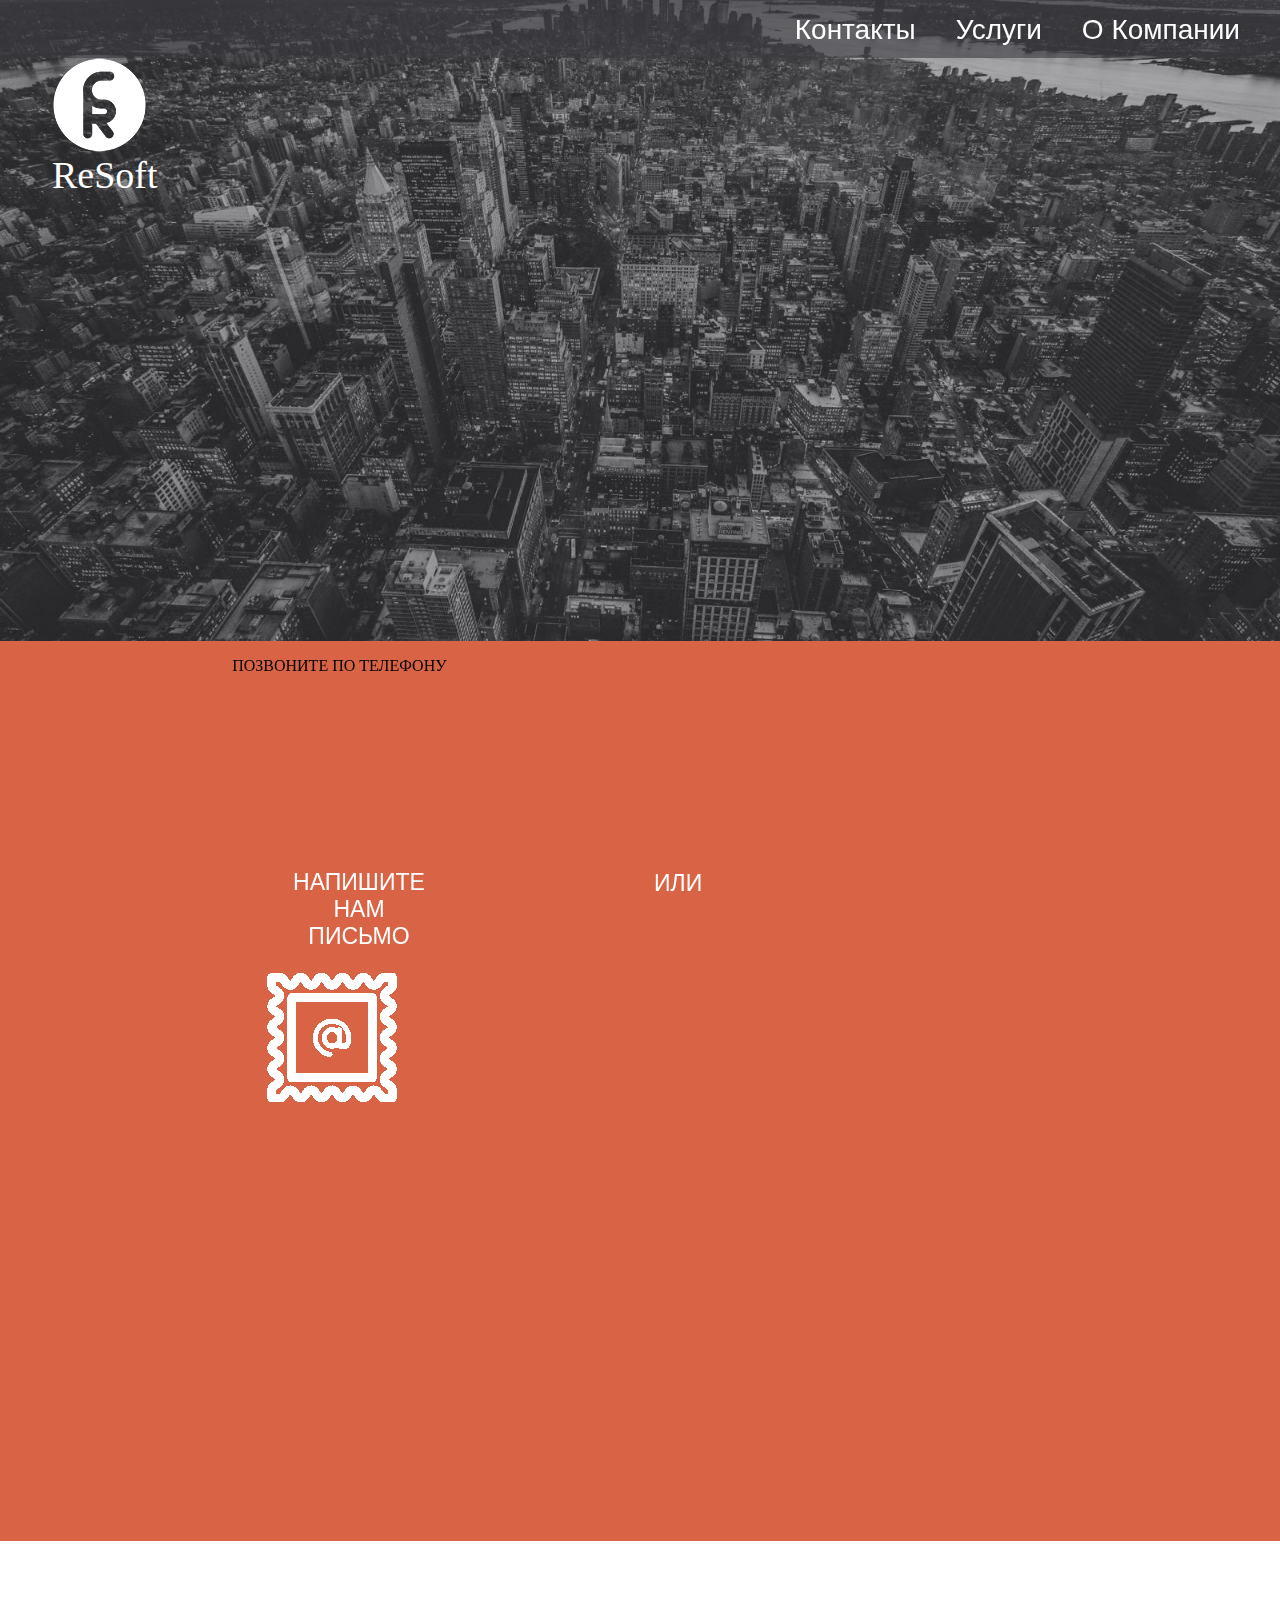
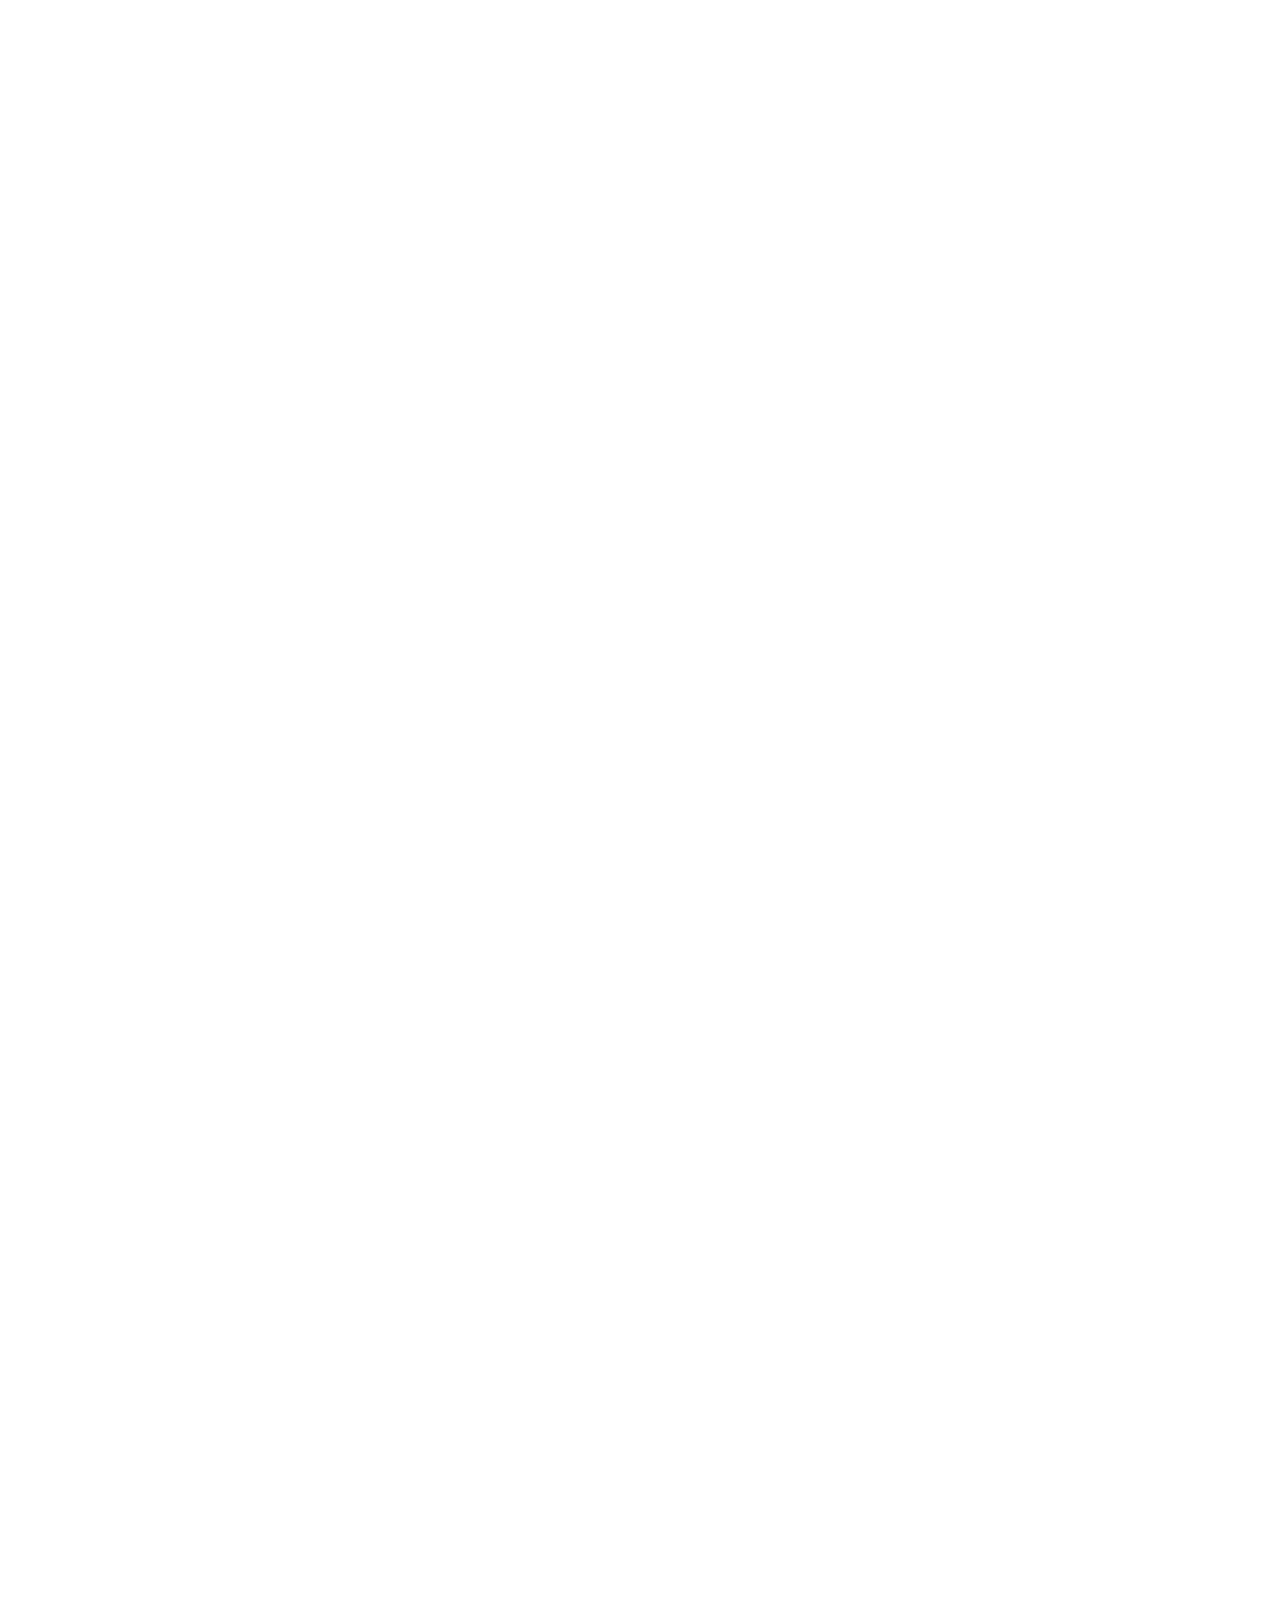
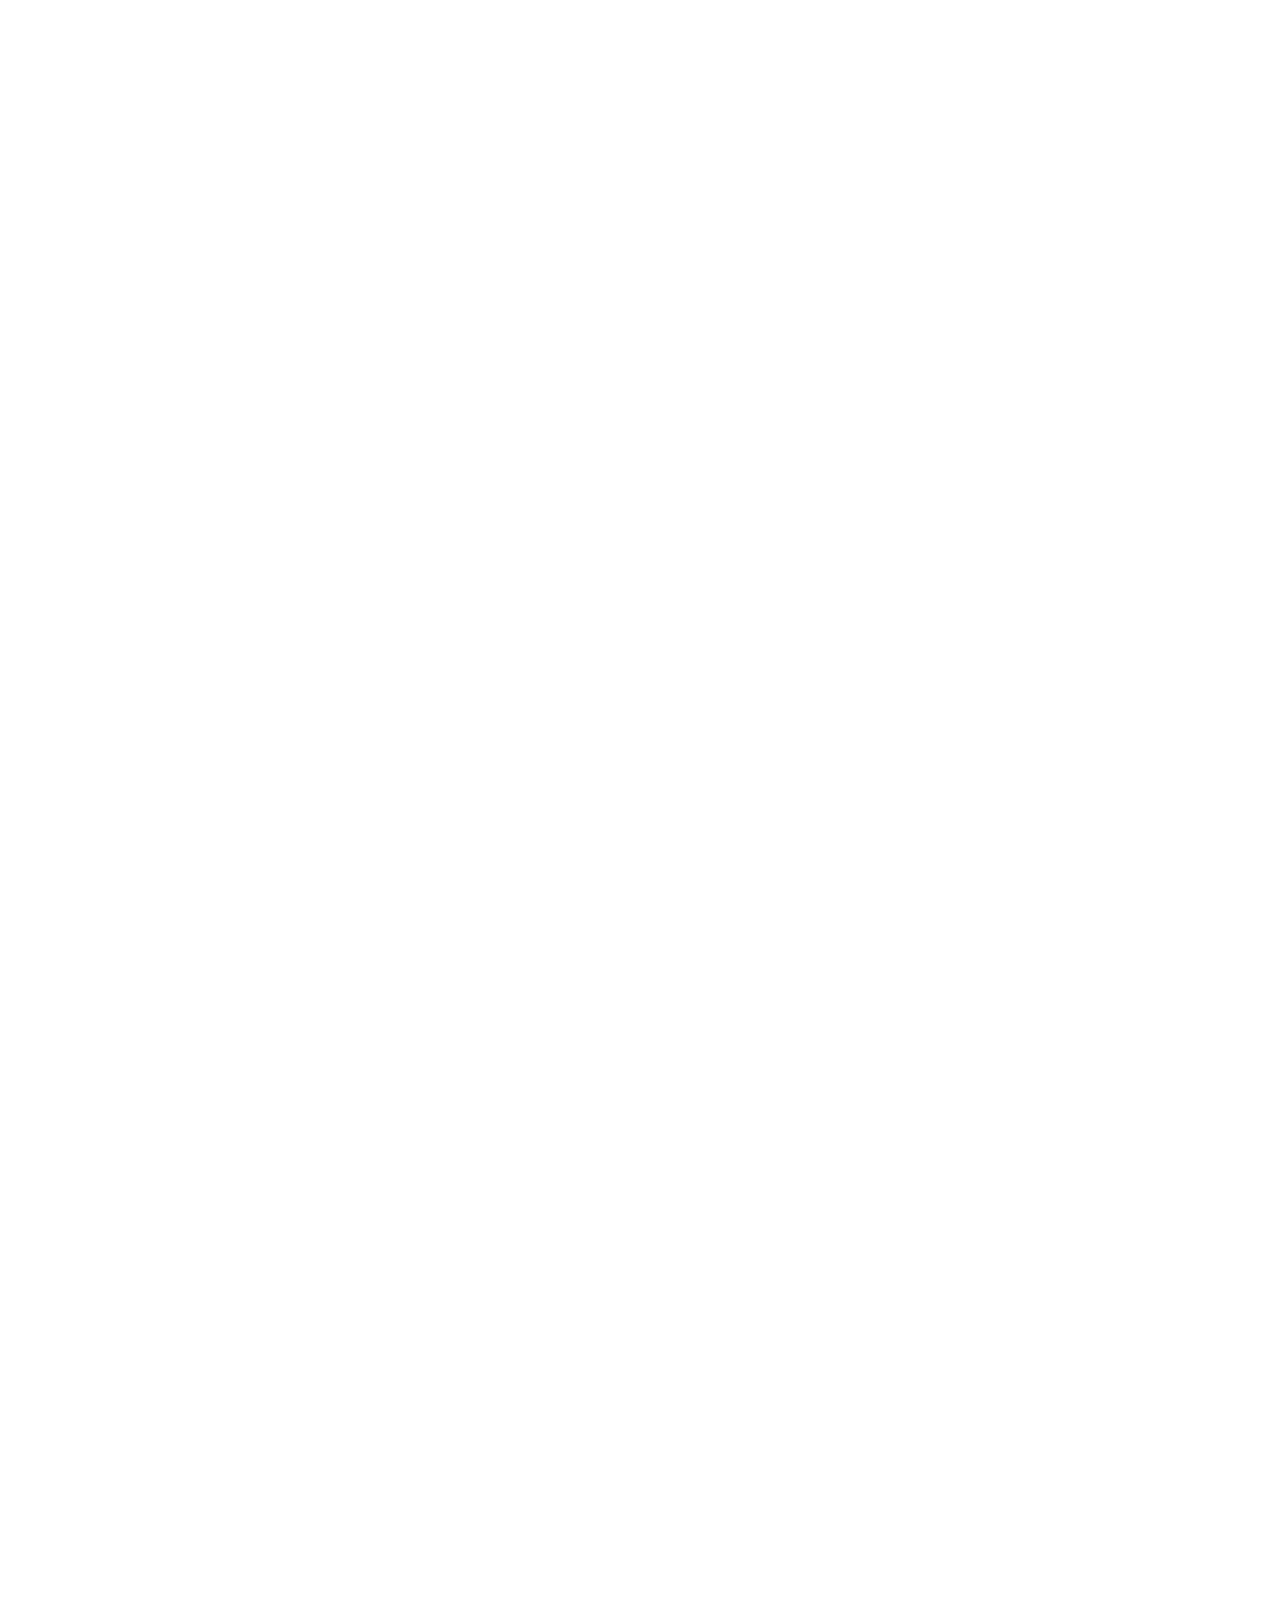
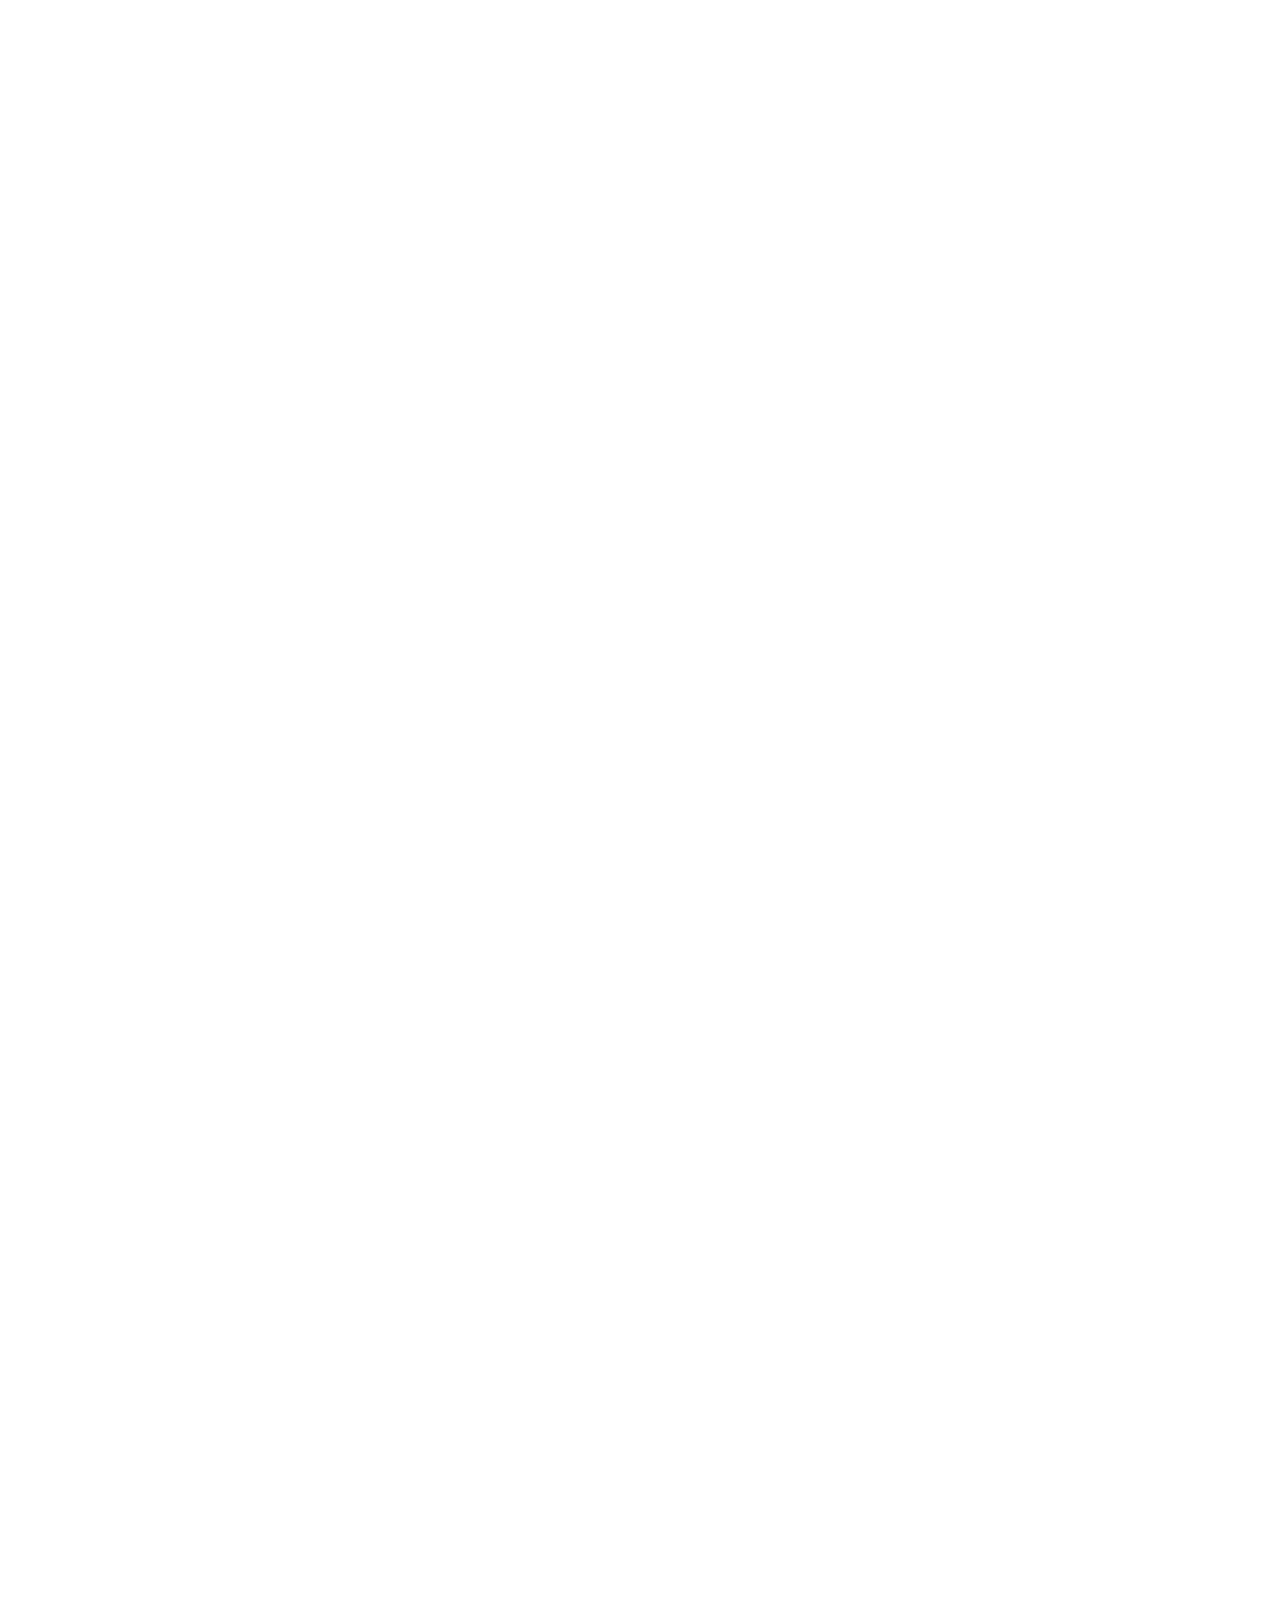
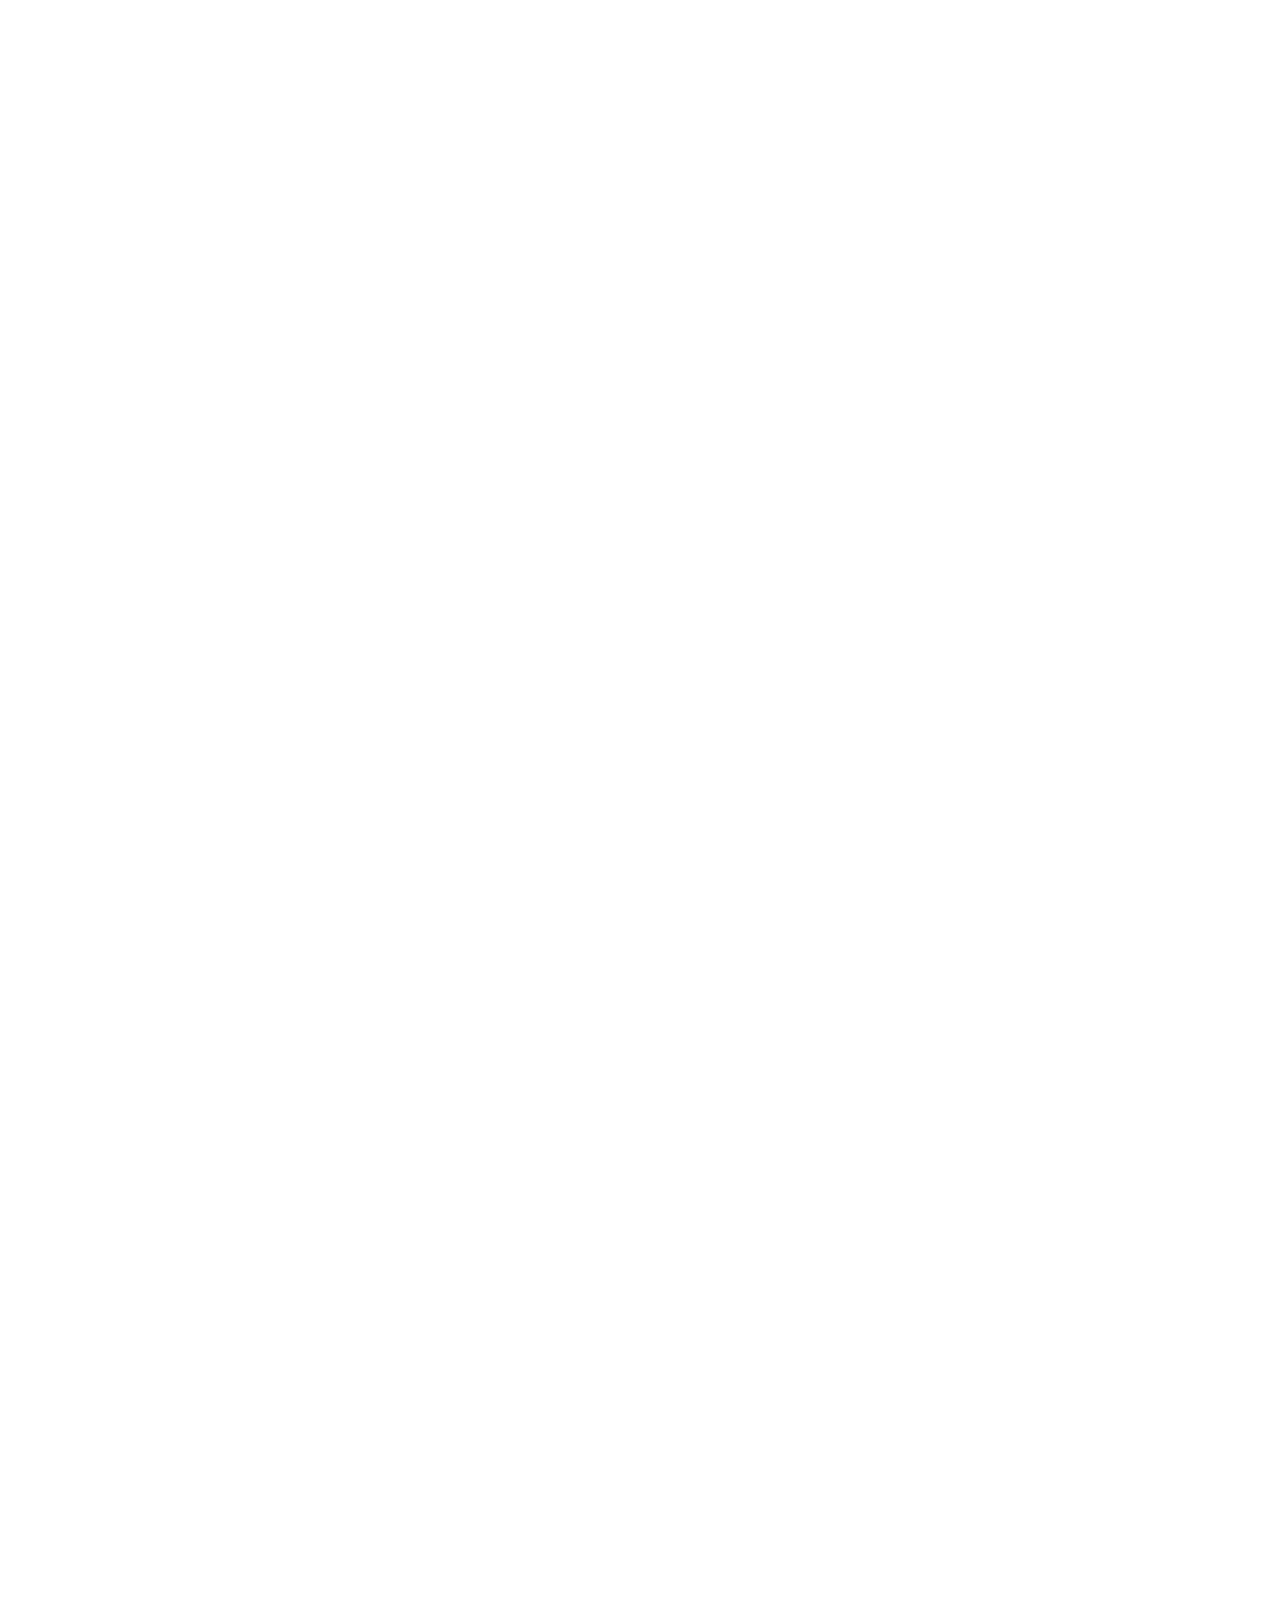
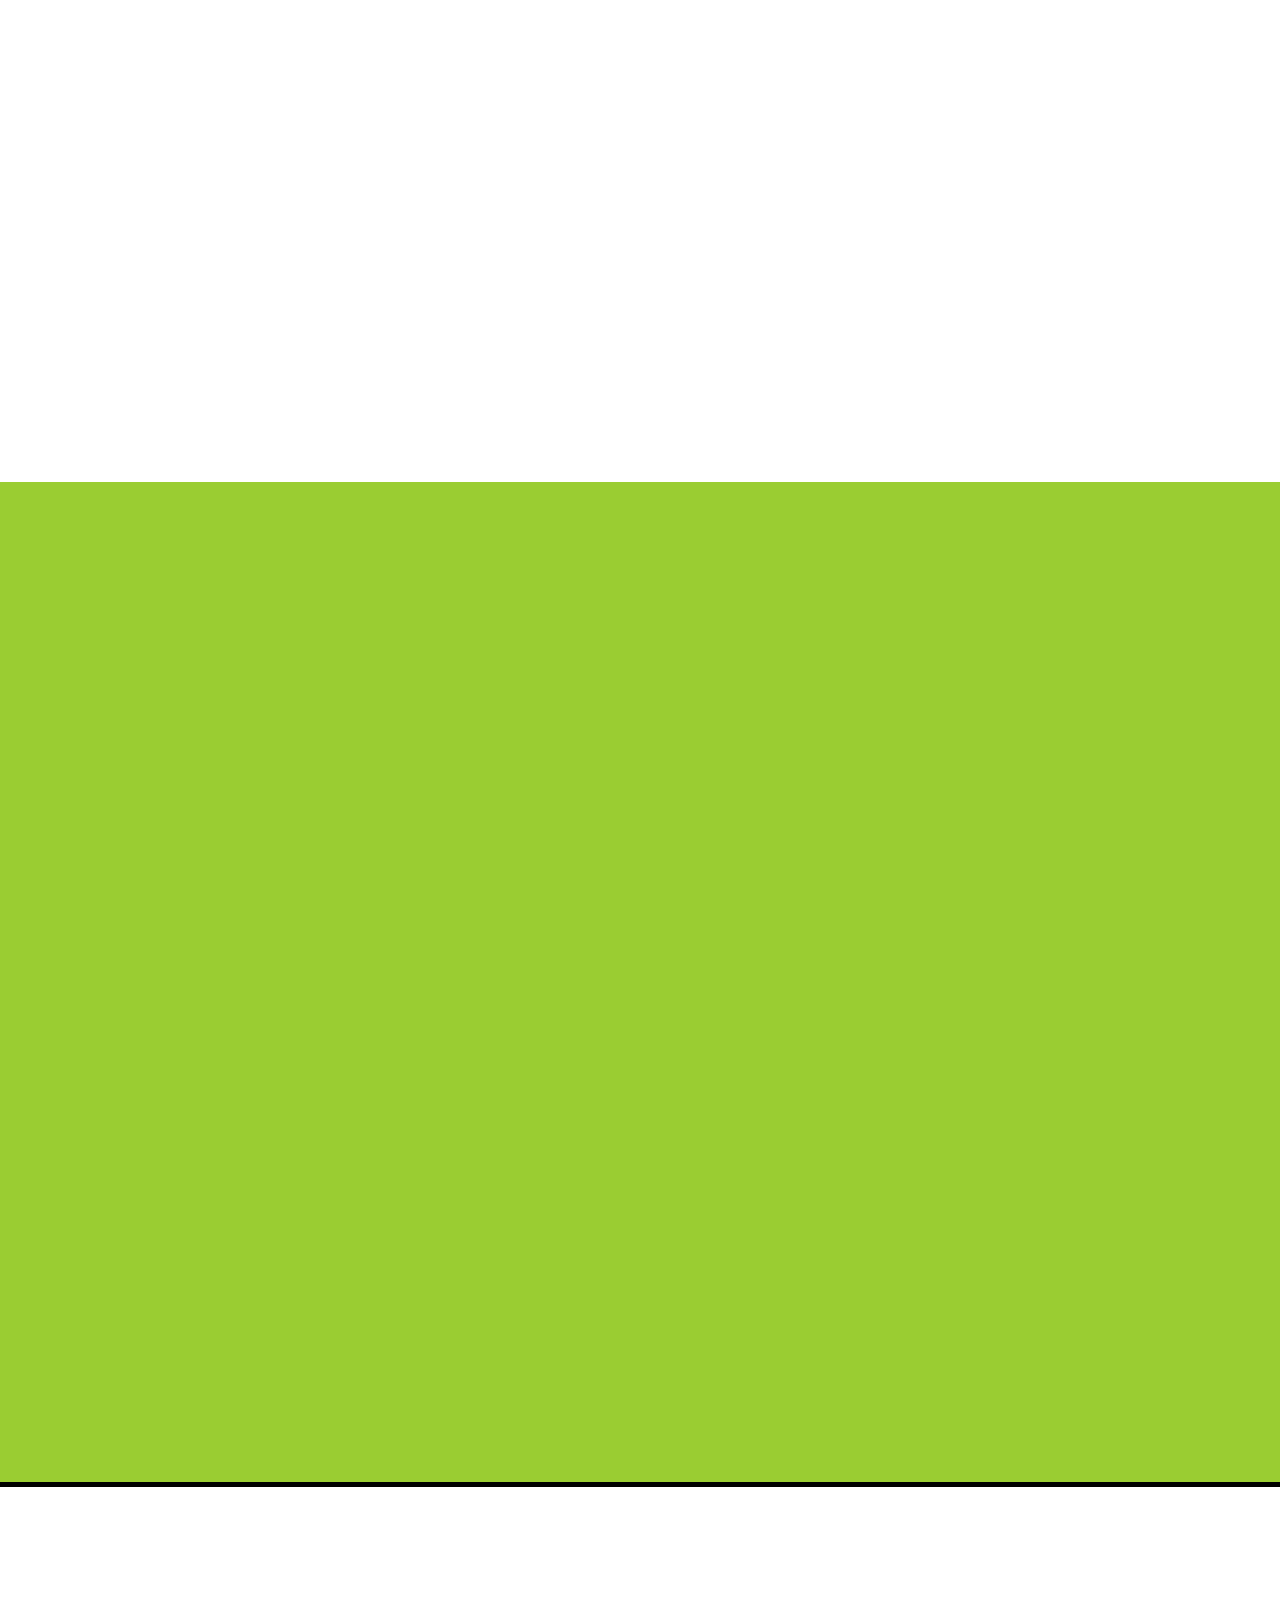
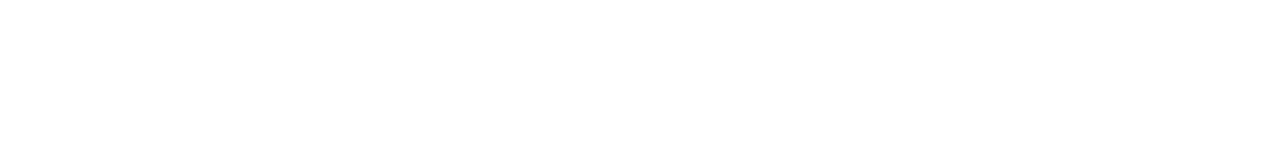
==== web/index.html @ d8d6af7c "slider montage" ====
<!DOCTYPE html>
<html xmlns="http://www.w3.org/1999/xhtml">
<head>
    <meta http-equiv="content-type" content="text/html; charset=utf-8" />
    <meta http-equiv="Cache-Control" content="no-cache, no-store, must-revalidate" />
    <meta http-equiv="Pragma" content="no-cache" />
    <meta http-equiv="Expires" content="0" />
    <title>ReSoft</title>
    <meta name="title" content=""/>
    <meta name="keywords" content=""/>
    <meta name="description" content=""/>
    <meta name="viewport" content="width=device-width, initial-scale=1" />
    <meta property="og:title" content="" />
    <meta property="og:description" content=""/>
    <meta property="og:image" content="" />
    <meta property="og:url" content="" />

    <!--<base href="" > -->
    <!--[if lt IE 9]>
    <script src="js/libs/ie-html5tags.js" type="text/javascript"></script>
    <![endif]-->
    <link rel="icon" href="" type="image/x-icon" />
    <link rel="shortcut icon" href="" type="image/x-icon" />

    <link rel="stylesheet" href="css/normalize.css" type="text/css" />
    <link rel="stylesheet" href="css/fonts.css" type="text/css" />
    <link rel="stylesheet" href="css/main.css" type="text/css" media="screen, projection"/>

    <meta name="SKYPE_TOOLBAR" content="SKYPE_TOOLBAR_PARSER_COMPATIBLE" />
    <script src="js/libs/jquery-1.9.1.js" type="text/javascript"></script>
    <script type="text/javascript" src="js/libs/modernizr-2.6.2.min.js"></script>
</head>

<body>
<!-- BEGIN wrapper-->
<div class="wrapper">
    <div class="header-block">
        <div class="min-width">
            <div class="icon icon-resoft-logo"></div>
            <ul class="navigation">
                <li><a href="">Контакты</a></li>
                <li><a href="">Услуги</a></li>
                <li><a href="">О Компании</a></li>
            </ul>
        </div>

    </div>
    <div class="main">

            <div class="bg-picture">
                <div class="min-width">
                    <div class="logo">
                        <a href="" class=" icon-logo-big">
                             <span class="sign">
                            ReSoft
                        </span>

                        </a>


                    </div>

                </div>

            </div>

        <div class="company-info-slider-holder">
            <ul class="company-info-slider">
                <li class="slide slide-0">
                    <div class="min-width">
                        <div class="post">
                            <p>НАПИШИТЕ НАМ <br/> ПИСЬМО</p>
                            <i class="icon-post"></i>
                        </div>
                        <p class="or">ИЛИ</p>
                        <div class="tel">
                            <p>ПОЗВОНИТЕ ПО ТЕЛЕФОНУ</p>
                            <i class="icon-tel"></i>
                        </div>
                    </div>
                </li>
                <li class="slide slide-1"><h3>Step-1</h3></li>
                <li class="slide slide-2"><h3>Step-2</h3></li>
                <li class="slide slide-3"><h3>Step-3</h3></li>
                <li class="slide slide-4"><h3>Step-4</h3></li>
                <li class="slide slide-5"><h3>Step-5</h3></li>
                <li class="slide slide-6"><h3>Step-6</h3></li>
                <li class="slide slide-7"><h3>Step-7</h3></li>
                <li class="slide slide-8"><h3>Step-8</h3></li>


            </ul>
        </div>
        <div class="footer-block">

        </div>
    </div>

</div>
<!-- END wrapper-->

<!-- BEGIN popups -->
<div class="popup_holder">
    <div class="dtable">
        <div class="dtcell">
            <div class="popup"> <!-- <div class="popup popup_name">
                        body of popup
                        usage:
                        buttons for open popup add attr: data-popup='popup_name' -->
            </div>
        </div>
        <i class="back" id="back"></i>
    </div>
</div>
<!-- END popups -->
<script type="text/javascript" src="js/libs/popups.js"></script>
<script src="js/script.js" type="text/javascript"></script>
</body>
</html>
---- web/css/fonts.css ----
@font-face {
    font-family: Reef-bold;
    src: url(../fonts/Reef.otf);
}
@font-face{
    font-family: Maxwell-bold;
    src: url(../fonts/MAXWELL+BOLD.ttf);
}
---- web/css/main.css ----
/* VARIABLES */
/* FUNCTIONS */
html {
  height: 100%;
}
body {
  position: relative;
  font-family: MinionPro-Regular, "Times New Roman", Verdana;
  font-weight: normal;
  margin: 0;
  -webkit-font-smoothing: subpixel-antialiased !important;
  -webkit-backface-visibility: hidden;
  -moz-backface-visibility: hidden;
  -ms-backface-visibility: hidden;
  backface-visibility: hidden;
}
h1,
h2,
h3,
h4,
ul,
li {
  margin: 0;
  padding: 0;
  list-style: none;
}
a {
  text-decoration: none;
}
/* =============================================================================
Global elements
========================================================================== */
.none {
  display: none !important;
}
.dtable {
  display: table;
}
.dtcell {
  display: table-cell;
  vertical-align: middle;
}
.invisible {
  visibility: hidden;
  opacity: 0 !important;
  -ms-filter: "progid:DXImageTransform.Microsoft.Alpha(Opacity=0)" !important;
  filter: alpha(opacity=0) !important;
}
.hidden {
  display: none !important;
  visibility: hidden !important;
}
.visible {
  visibility: visible !important;
  opacity: 1 !important;
  -ms-filter: none;
  filter: none;
}
.clear {
  clear: both;
  height: 0;
  font-size: 0;
  line-height: 0;
  overflow: hidden;
  display: block;
}
.clearfix {
  zoom: 1;
}
.clearfix:before,
.clearfix:after {
  content: "";
  display: table;
}
.clearfix:after {
  clear: both;
}
.min-width {
  position: relative;
  height: 100%;
  max-width: 1280px;
  min-width: 1280px;
  margin: 0 auto;
}
/**** ICONS ****/
.icon {
  width: 40px;
  height: 40px;
  background: url("sprite") no-repeat;
  display: inline-block;
  margin: 8px 0 0 50px;
}
.icon.icon-resoft-logo {
  visibility: hidden;
  background-image: none !important;
  position: relative;
}
.icon.icon-resoft-logo:before,
.icon.icon-resoft-logo:after {
  content: ' ';
  position: absolute;
  left: 0;
  top: 0;
  width: 100%;
  height: 100%;
  opacity: 1;
  -ms-filter: none;
  filter: none;
  transition: all 300ms;
}
.no-opacity .icon.icon-resoft-logo:before,
.no-opacity .icon.icon-resoft-logo:after {
  display: block;
}
.icon.icon-resoft-logo:after {
  background-position: 0 bottom;
  opacity: 0;
  -ms-filter: "progid:DXImageTransform.Microsoft.Alpha(Opacity=0)";
  filter: alpha(opacity=0);
}
.no-opacity .icon.icon-resoft-logo:after {
  display: none;
}
.icon.icon-resoft-logo:hover:before {
  opacity: 0;
  -ms-filter: "progid:DXImageTransform.Microsoft.Alpha(Opacity=0)";
  filter: alpha(opacity=0);
}
.no-opacity .icon.icon-resoft-logo:hover:before {
  display: none;
}
.icon.icon-resoft-logo:hover:after {
  opacity: 1;
  -ms-filter: none;
  filter: none;
}
.no-opacity .icon.icon-resoft-logo:hover:after {
  display: block;
}
.icon.icon-resoft-logo:before,
.icon.icon-resoft-logo:after {
  background: url("../images/sprite.png") no-repeat 0 -120px;
}
.icon.icon-resoft-logo:after {
  background-position: -40px -120px;
}
.icon.icon-resoft-logo:visible {
  visibility: visible;
}
.icon-logo-big {
  position: relative;
  width: 95px;
  height: 95px;
  float: left;
  background-image: url("../images/sprite.png");
  background-position: -13px -13px;
  margin: 58px 0 0 52px;
}
.icon-logo-big:hover {
  background-position: -131px -13px;
}
.icon-logo-big span {
  display: inline-block;
  width: 95px;
  text-align: center;
  margin-top: 95px;
  font-family: "Maxwell-bold", "Times New Roman", sans-serif;
  font-size: 38px;
  color: #fff;
}
.icon-post {
  display: inline-block;
  margin: 0 auto;
  position: relative;
  width: 130px;
  height: 130px;
  background-image: url("../images/sprite.png");
  background-position: -253px -16px;
}
/**** PAGES ****/
/**** SLIDER TEST ****/
.slide-0 {
  background: #d96445;
}
.slide-1 {
  background: #da4673;
}
.slide-2 {
  background: #f68b51;
}
.slide-3 {
  background: #2eaf78;
}
.slide-4 {
  background: #019992;
}
.slide-5 {
  background: #edcb39;
}
.slide-6 {
  background: #54b957;
}
.slide-7 {
  background: #3a383e;
}
.slide-8 {
  background: #fff;
}
.company-info-slider-holder.fixed {
  position: fixed;
  top: 0;
  left: 0;
}
.company-info-slider-holder.rel {
  left: 0;
  position: relative;
}
.company-info-slider {
  width: 100%;
  height: 100%;
  position: relative;
}
.company-info-slider .slide {
  position: absolute;
  margin: 0 auto;
  top: 0;
  left: 0;
  right: 0;
  bottom: 0;
  height: 0;
  overflow: hidden;
}
.company-info-slider .slide h3 {
  font-size: 70px;
  font-family: sans-serif;
  text-align: center;
  padding: 0;
}
.company-info-slider .slide.is-active {
  z-index: 1;
}
.footer-block {
  height: 1000px;
  width: 100%;
  background: #9acd32;
  border-bottom: 5px solid #000;
/*h2
    font-size 80px
    text-align center
    padding 200px 0*/
}
/**** INDEX ****/
.header-block {
  z-index: 6;
  position: fixed;
  height: 58px;
  width: 100%;
  background: url("../images/header-bg.png");
}
.navigation {
  zoom: 1;
  float: right;
  position: relative;
  margin: 0 40px 0 0;
}
.navigation:before,
.navigation:after {
  content: "";
  display: table;
}
.navigation:after {
  clear: both;
}
.navigation li {
  float: left;
  margin: 16px 0 0 40px;
}
.navigation a {
  font-family: 'Reef-bold', sans-serif;
  font-size: 28px;
  color: #fff;
  line-height: 28px;
  transition: 0.3s;
}
.navigation a:hover {
  color: #f1635a;
  transition: 0.3s;
}
.bg-picture {
  z-index: 1;
  position: relative;
  top: 0;
  left: 0;
  width: 100%;
  min-width: 1280px;
  background: url("../images/bg-image.jpg") no-repeat center center;
  height: 641px;
  min-height: 641px;
  max-height: 641px;
  -webkit-background-size: cover;
  -moz-background-size: cover;
  background-size: cover;
}
.post {
  position: relative;
  float: left;
  width: 184px;
  top: 189px;
  left: 267px;
}
.post p {
  font-family: 'Reef-bold', sans-serif;
  font-size: 23px;
  color: #fff;
  text-align: center;
}
.or {
  display: inline-block;
  position: relative;
  top: 190px;
  left: 470px;
  float: left;
  font-family: "Reef-bold", sans-serif;
  font-size: 23px;
  color: #fff;
}
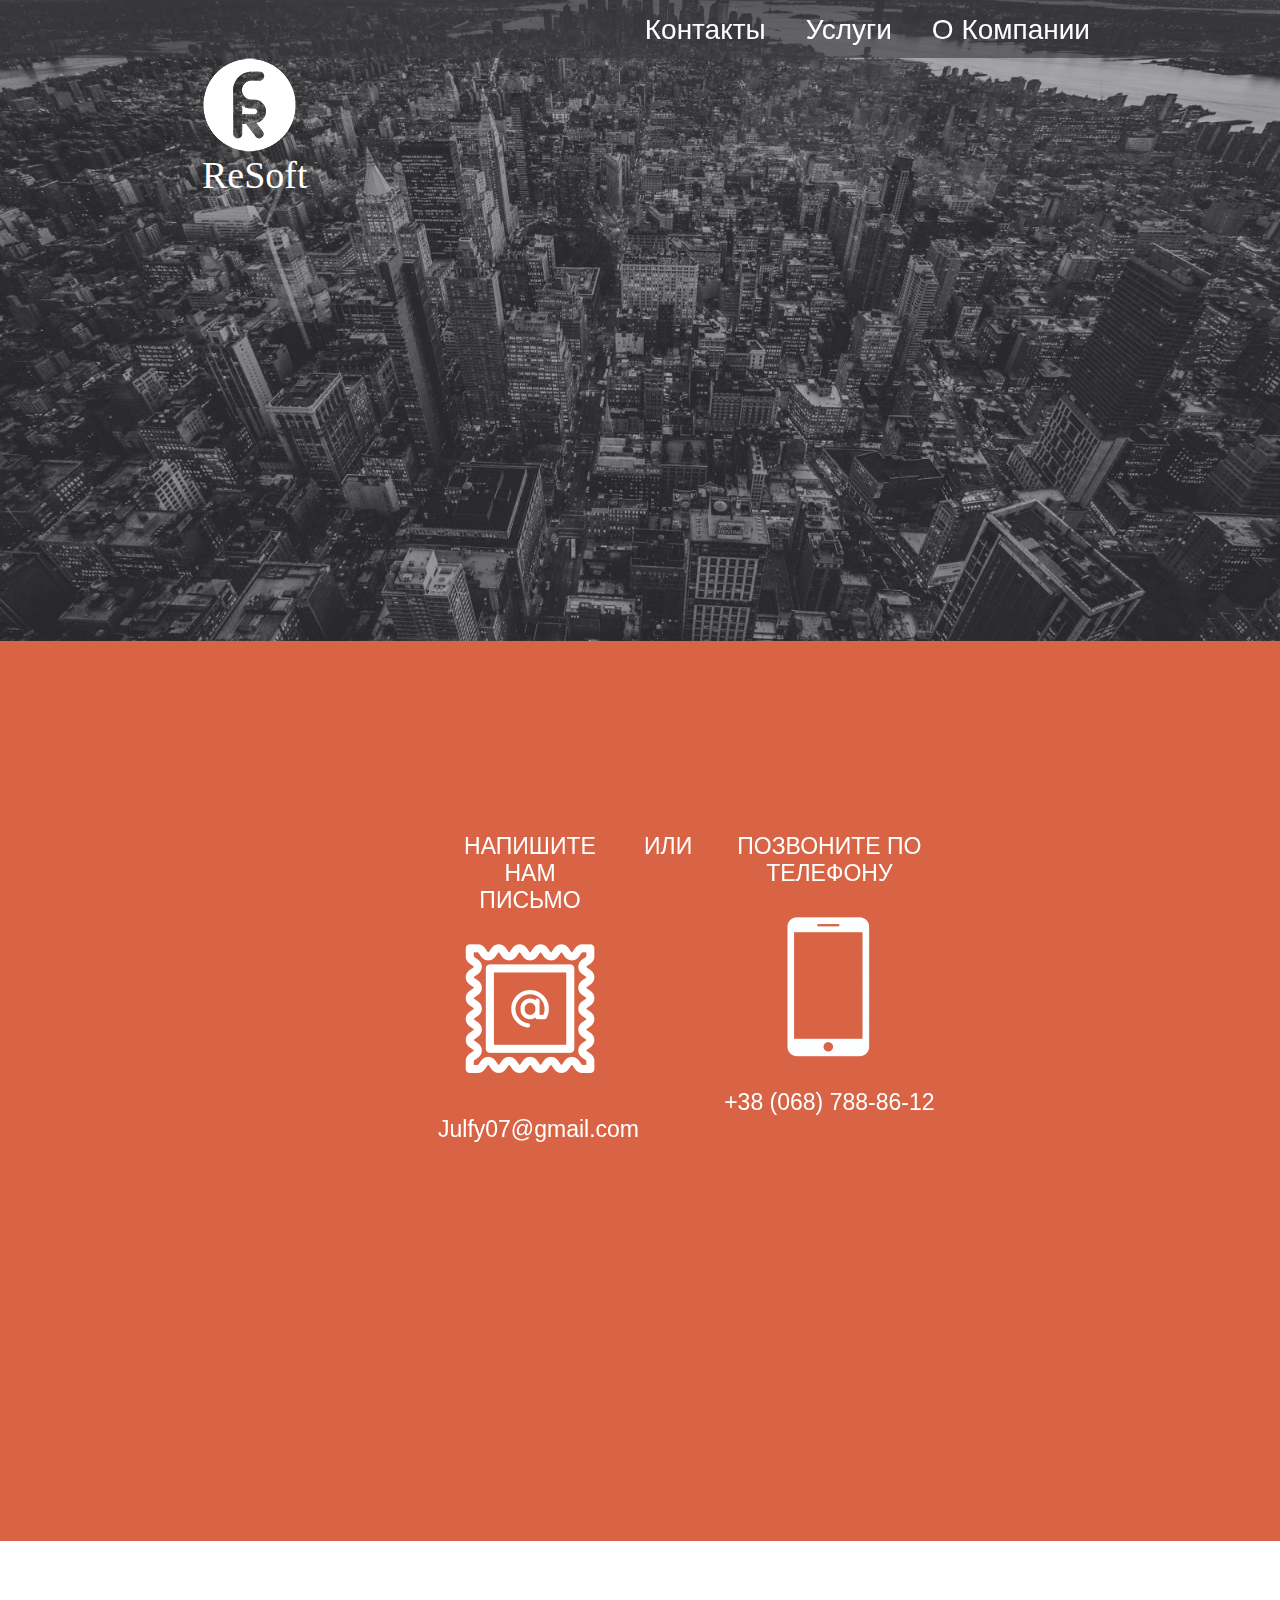
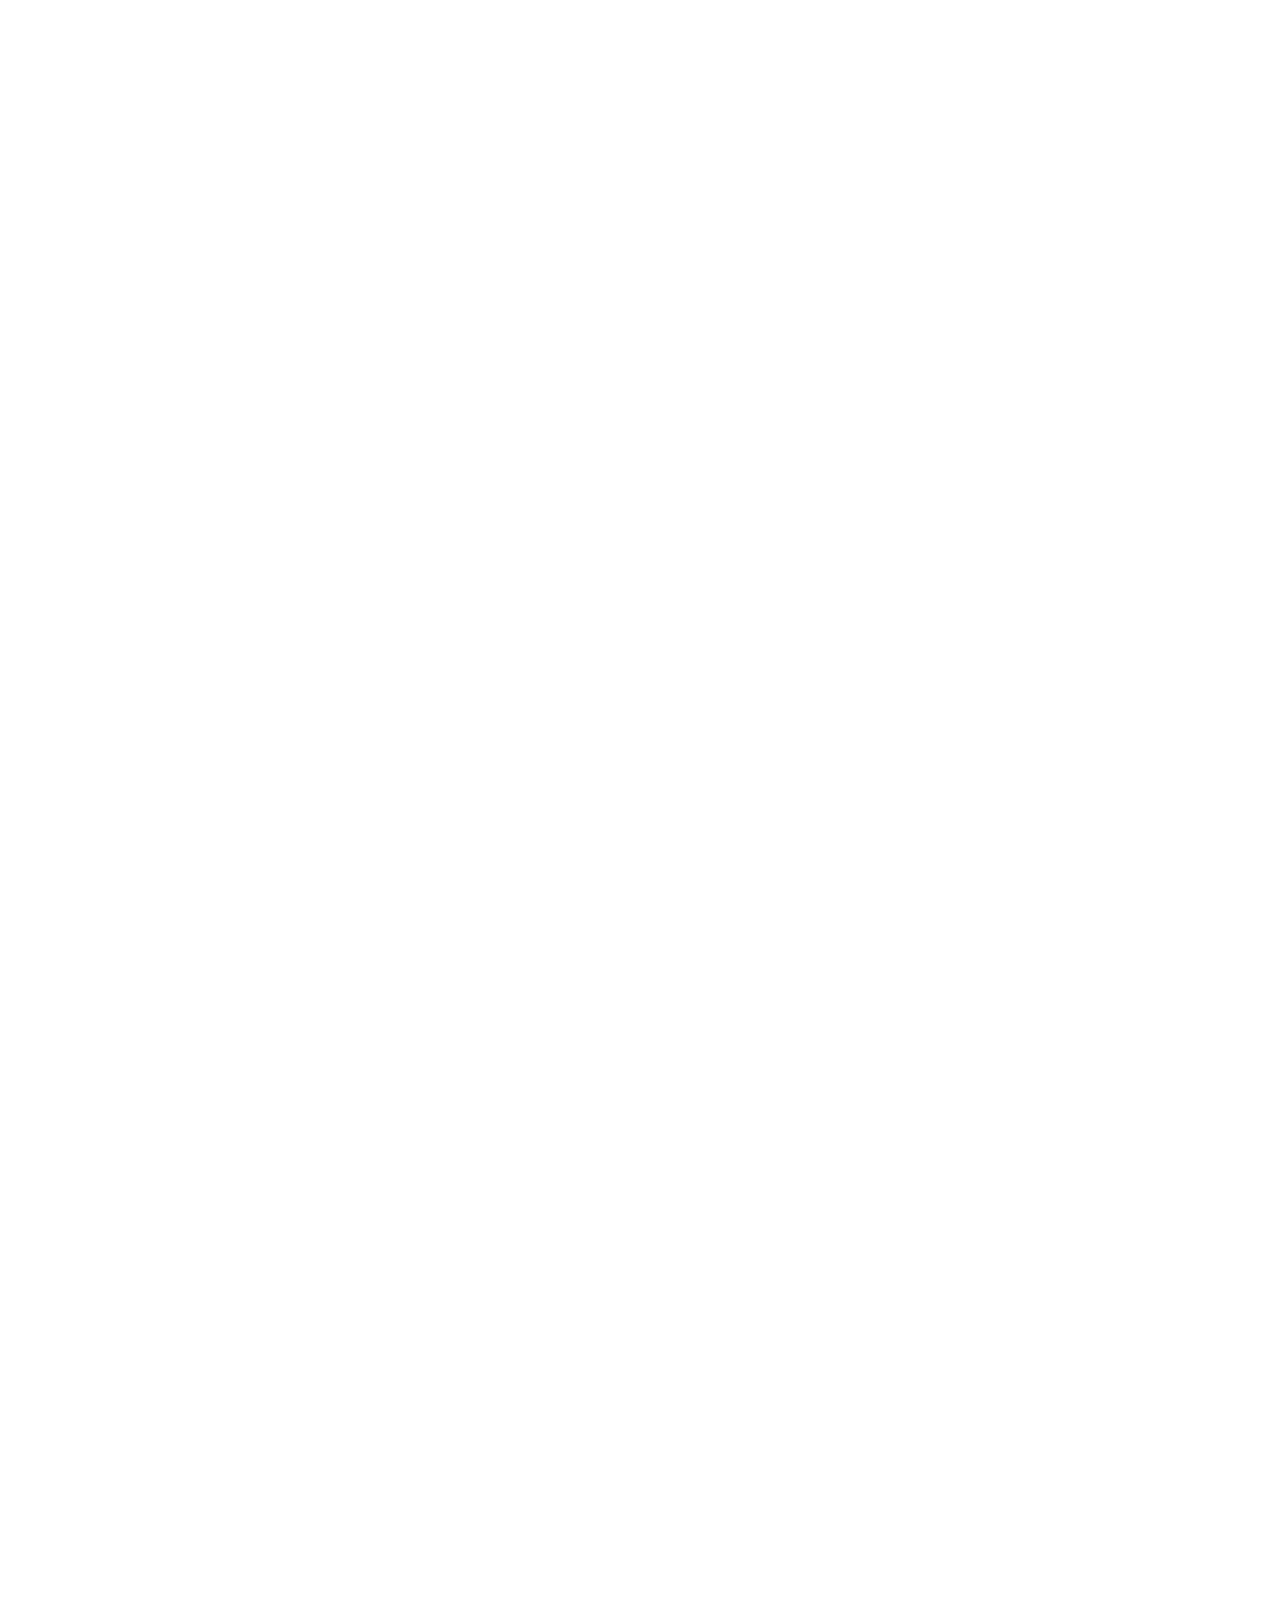
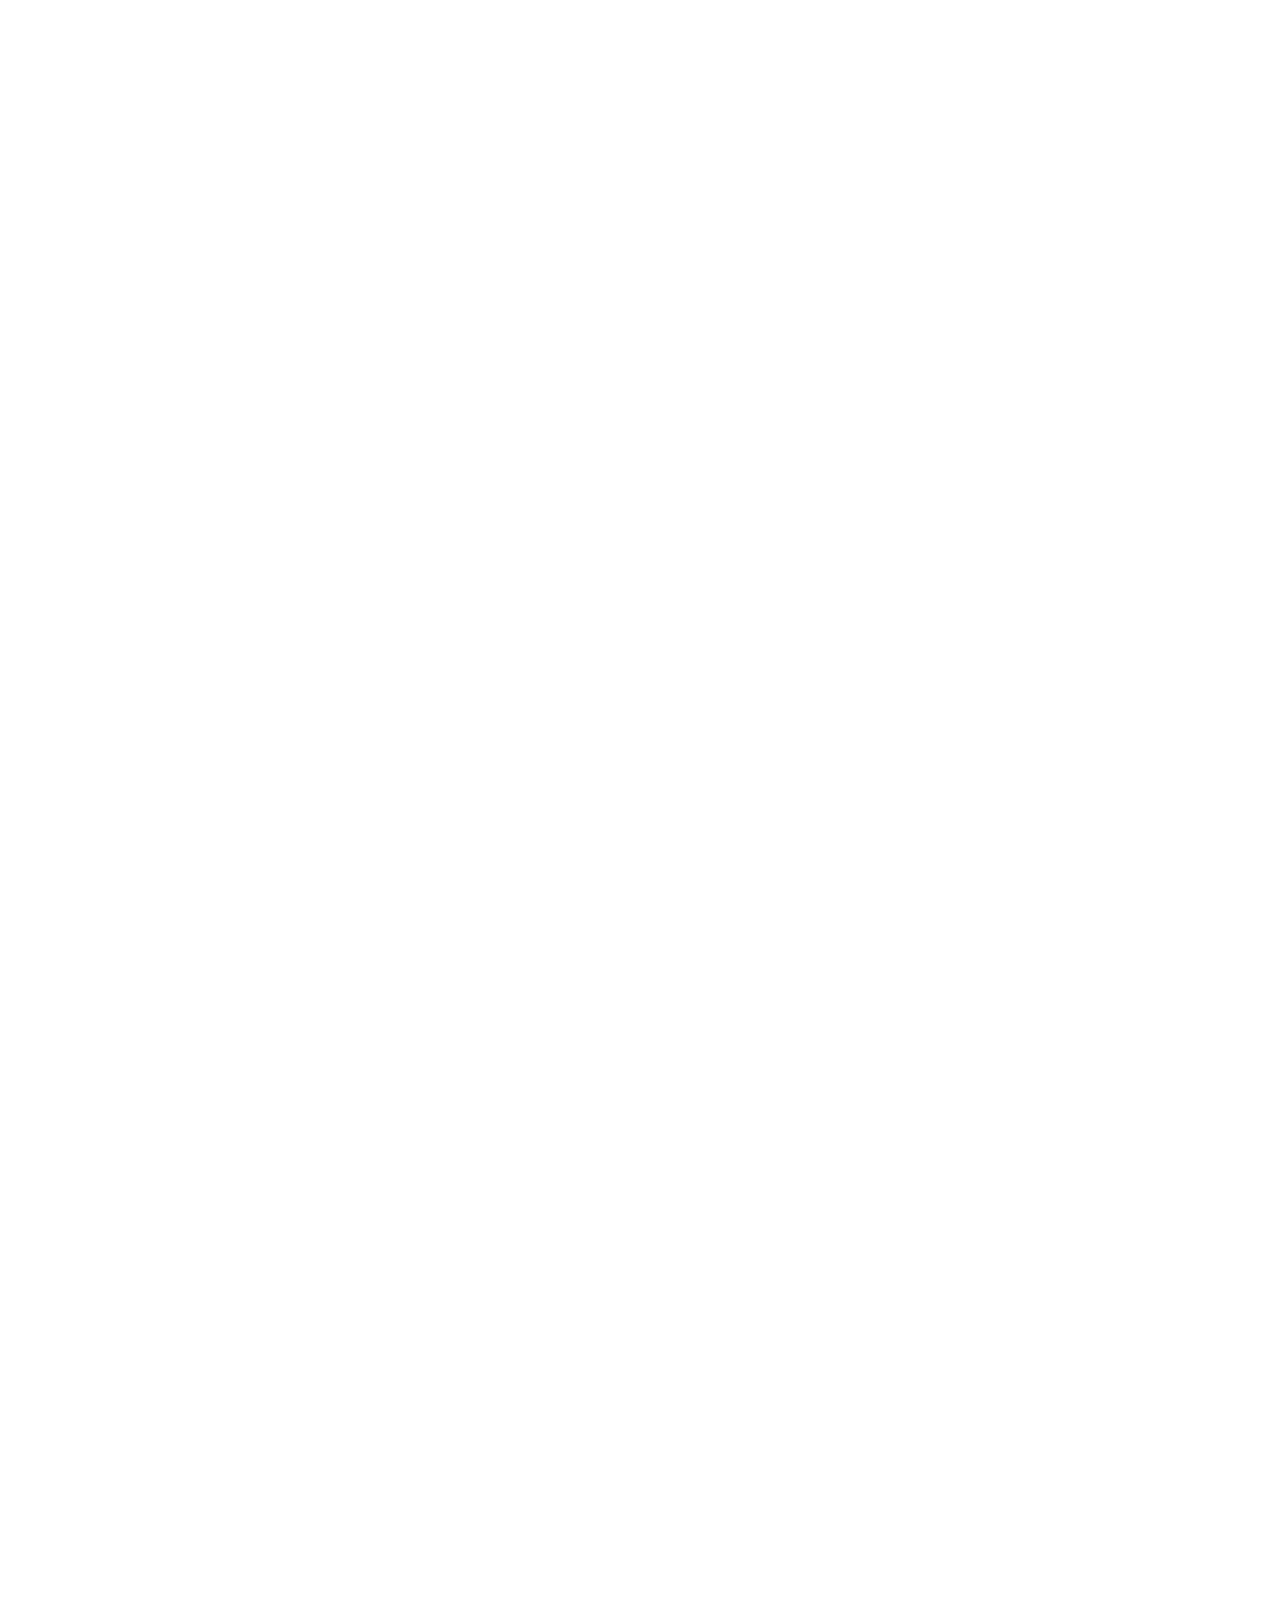
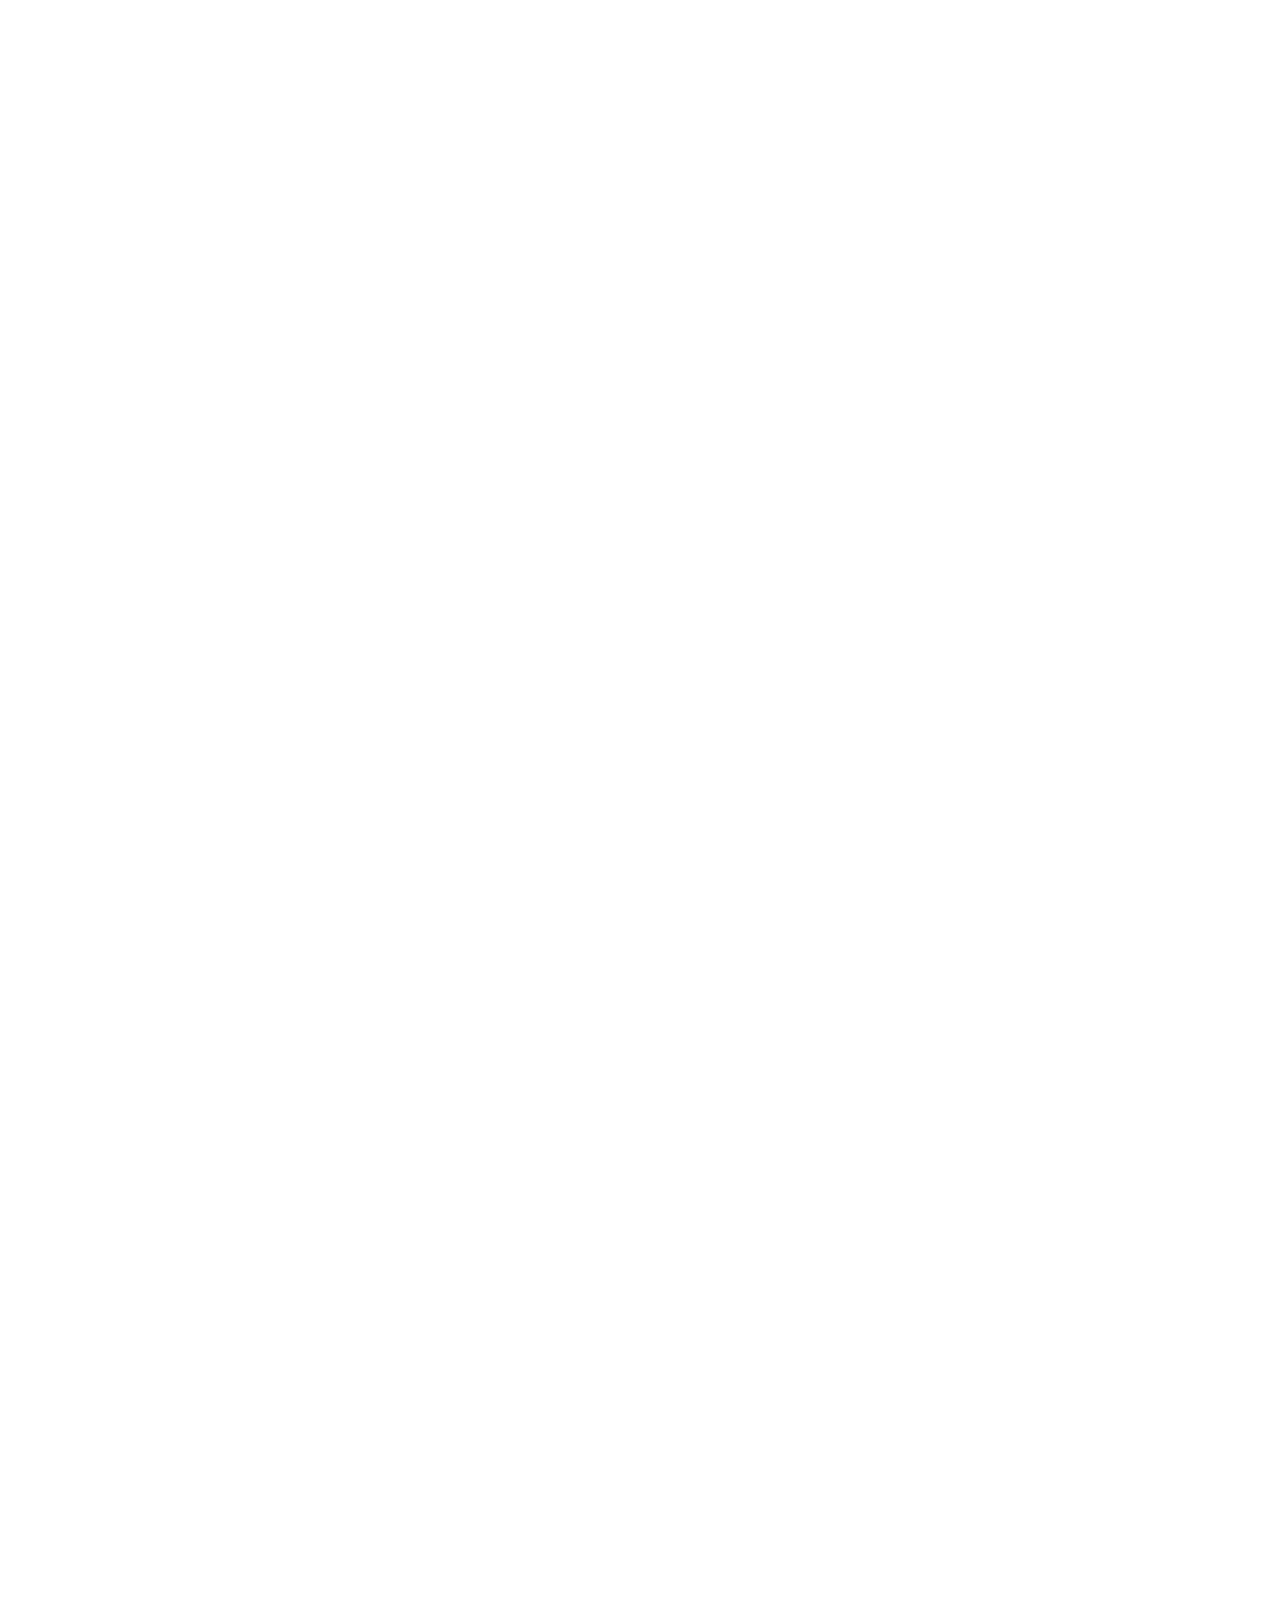
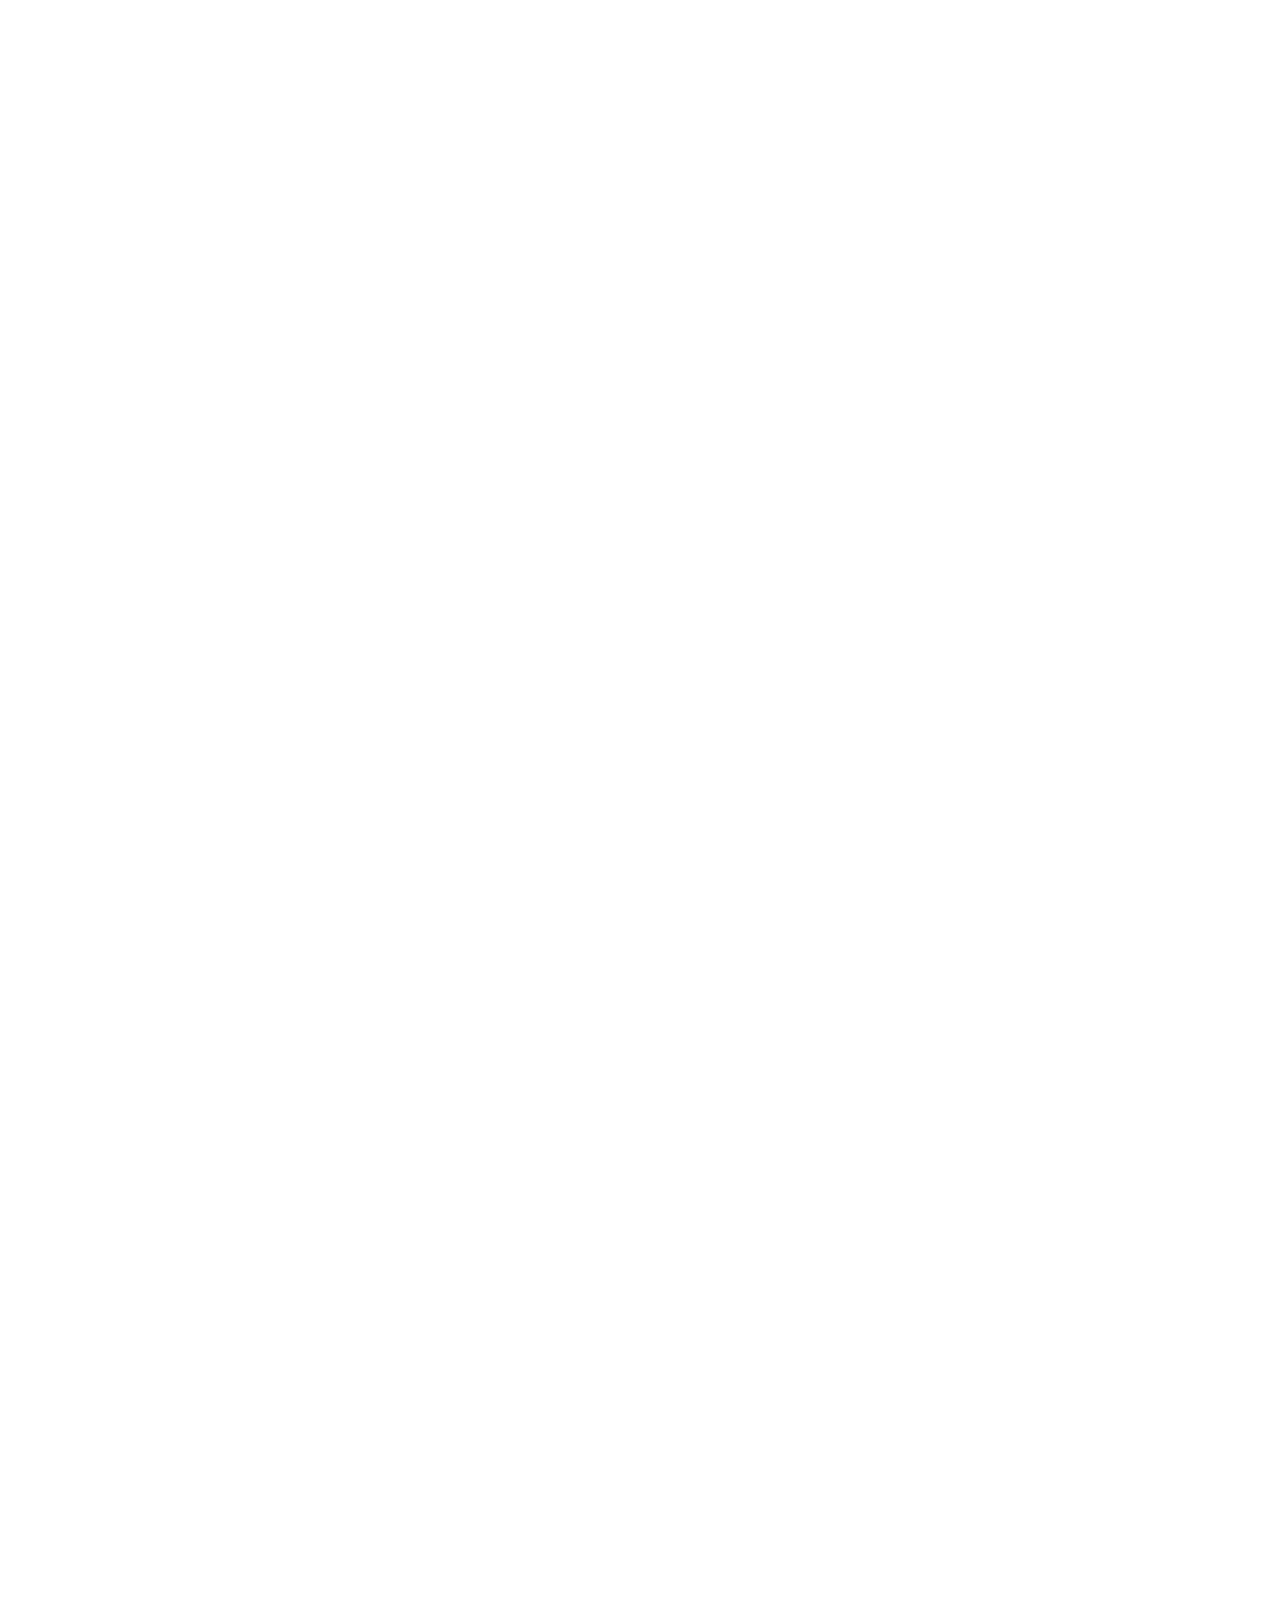
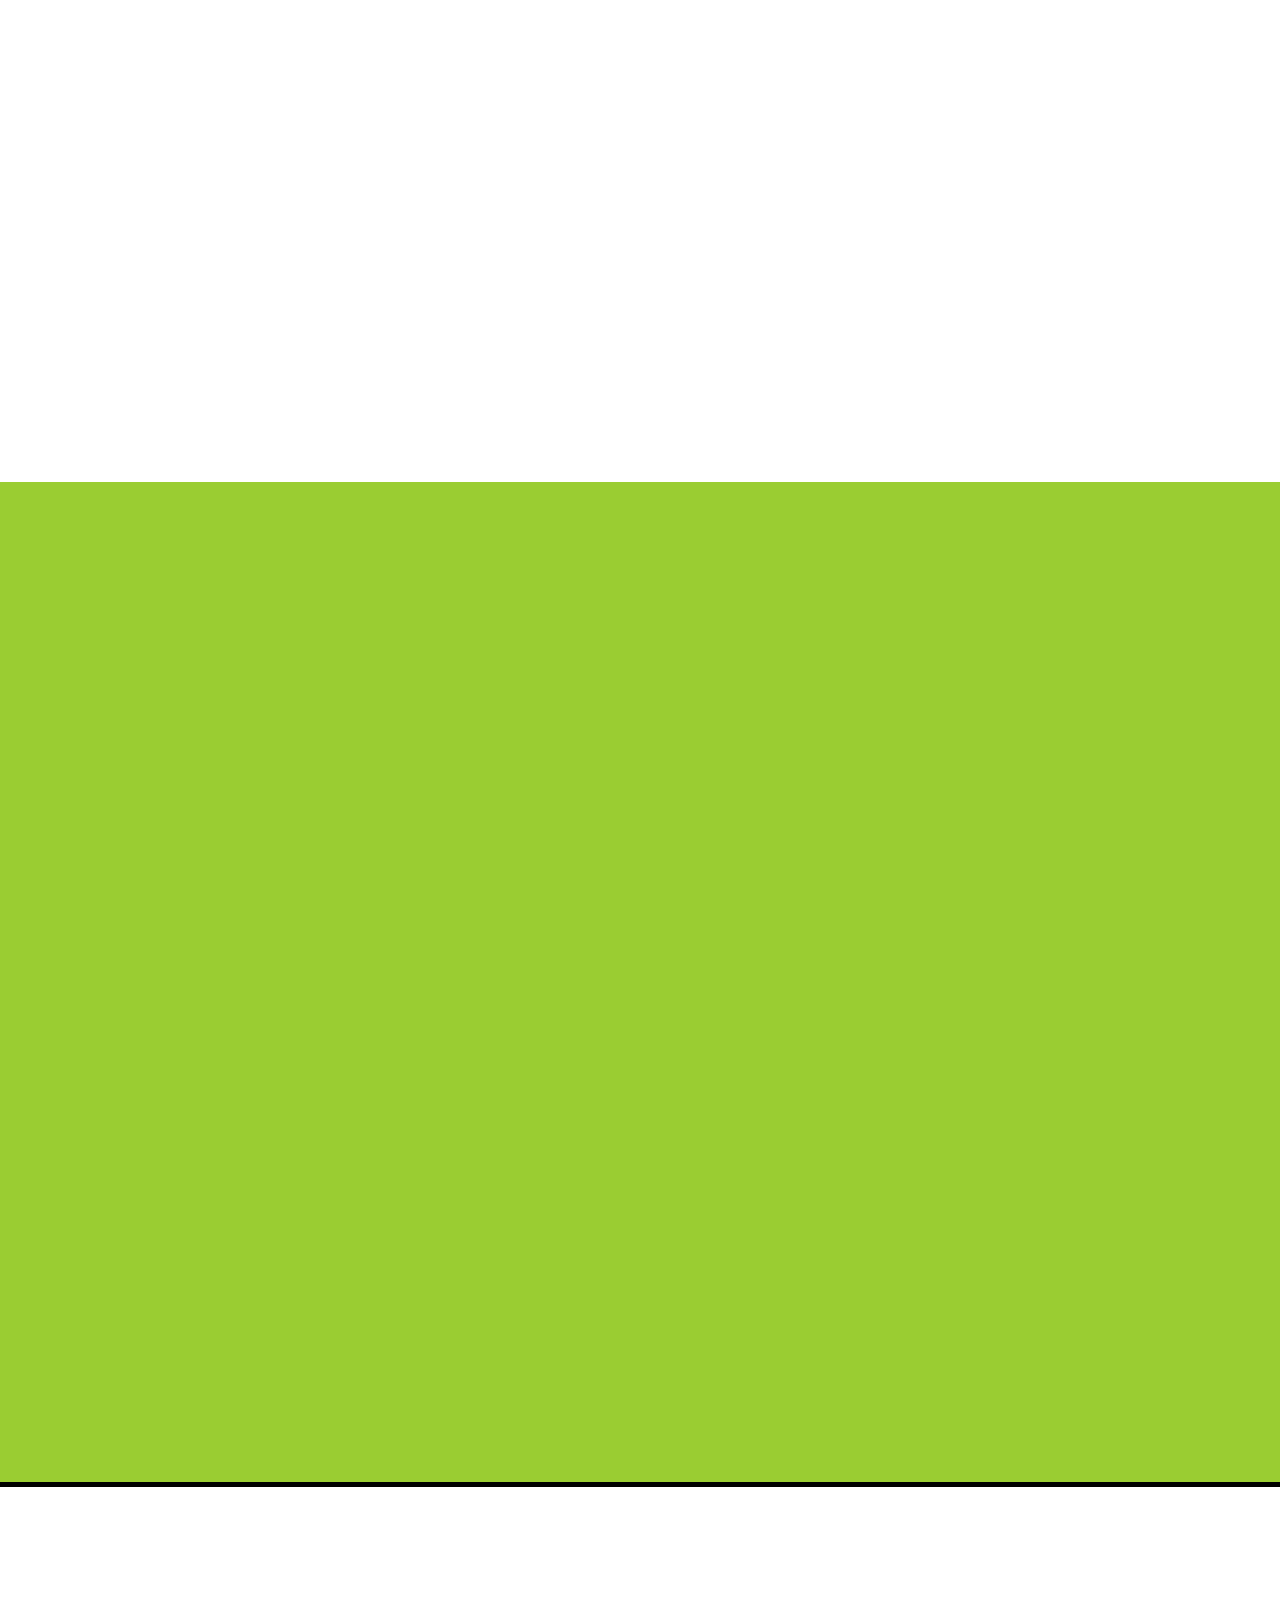
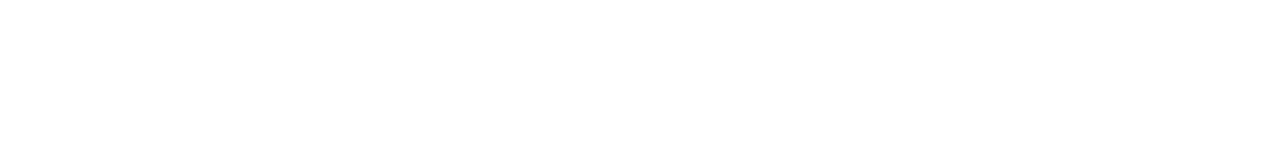
==== commit d9ec016d: "6 from 9 slides" ====
--- a/web/index.html
+++ b/web/index.html
@@ -67,22 +67,47 @@
         <div class="company-info-slider-holder">
             <ul class="company-info-slider">
                 <li class="slide slide-0">
-                    <div class="min-width">
+                    <div class="content">
                         <div class="post">
                             <p>НАПИШИТЕ НАМ <br/> ПИСЬМО</p>
-                            <i class="icon-post"></i>
+                            <i class="slides-icons icon-post"></i>
+                            <p>Julfy07@gmail.com</p>
                         </div>
                         <p class="or">ИЛИ</p>
                         <div class="tel">
-                            <p>ПОЗВОНИТЕ ПО ТЕЛЕФОНУ</p>
-                            <i class="icon-tel"></i>
+                            <p>ПОЗВОНИТЕ ПО<br/> ТЕЛЕФОНУ</p>
+                            <i class="slides-icons icon-tel"></i>
+                            <p>+38 (068) 788-86-12</p>
                         </div>
                     </div>
                 </li>
-                <li class="slide slide-1"><h3>Step-1</h3></li>
-                <li class="slide slide-2"><h3>Step-2</h3></li>
-                <li class="slide slide-3"><h3>Step-3</h3></li>
-                <li class="slide slide-4"><h3>Step-4</h3></li>
+                <li class="slide slide-1">
+                    <div class="content">
+                        <p>ОБГОВОРИМ ОБЪЕМ <br/>И СРОКИ РАБОТ</p>
+                        <i class="slides-icons icon-slide-1"></i>
+                    </div>
+
+                </li>
+                <li class="slide slide-2">
+                    <div class="content">
+                        <p>МЫ ПРИДУМАЕМ <br/>ЯРКУЮ ИДЕЮ</p>
+                        <i class="slides-icons icon-slide-2"></i>
+                    </div>
+                </li>
+                <li class="slide slide-3">
+                    <div class="content">
+                        <p>НАЙДЕМ И СИСТЕМАТЕЗИРУЕМ <br/>ИНФОРМАЦИЮ</p>
+                        <i class="slides-icons icon-slide-3"></i>
+                    </div>
+                </li>
+                <li class="slide slide-4">
+                    <div class="content">
+                        <p>ПРЕДЛОЖИМ НЕСКОЛЬКО ВАРИАНТОВ <br/>ВИЗУАЛЬНОГО РЕШЕНИЯ</p>
+                        <i class="slides-icons icon-slide-4 left"></i>
+                        <i class="slides-icons icon-slide-4 center"></i>
+                        <i class="slides-icons icon-slide-4 right"></i>
+                    </div>
+                </li>
                 <li class="slide slide-5"><h3>Step-5</h3></li>
                 <li class="slide slide-6"><h3>Step-6</h3></li>
                 <li class="slide slide-7"><h3>Step-7</h3></li>
--- a/web/css/main.css
+++ b/web/css/main.css
@@ -27,6 +27,9 @@
 a {
   text-decoration: none;
 }
+p {
+  margin: 0;
+}
 /* =============================================================================
 Global elements
 ========================================================================== */
@@ -78,9 +81,16 @@
 .min-width {
   position: relative;
   height: 100%;
-  max-width: 1280px;
-  min-width: 1280px;
+  max-width: 980px;
+  min-width: 980px;
   margin: 0 auto;
+}
+.content {
+  position: relative;
+  height: 70%;
+  max-width: 980px;
+  min-width: 980px;
+  margin: 15% auto;
 }
 /**** ICONS ****/
 .icon {
@@ -168,14 +178,61 @@
   font-size: 38px;
   color: #fff;
 }
-.icon-post {
-  display: inline-block;
-  margin: 0 auto;
-  position: relative;
+.slides-icons {
+  display: block;
+  position: relative;
+  background-image: url("../images/sprite.png");
+}
+.slides-icons.icon-post {
+  margin: 30px auto 42px auto;
   width: 130px;
   height: 130px;
-  background-image: url("../images/sprite.png");
   background-position: -253px -16px;
+}
+.slides-icons.icon-tel {
+  margin: 30px auto 32px auto;
+  width: 84px;
+  height: 140px;
+  background-position: -415px -10px;
+}
+.slides-icons.icon-slide-1 {
+  margin: 30px auto 0 auto;
+  width: 271px;
+  height: 182px;
+  background-position: -5px -409px;
+}
+.slides-icons.icon-slide-2 {
+  margin: 30px auto 0 auto;
+  width: 288px;
+  height: 269px;
+  background-position: -334px -285px;
+}
+.slides-icons.icon-slide-3 {
+  margin: 30px auto 0 auto;
+  width: 164px;
+  height: 166px;
+  background-position: -635px 0px;
+}
+.slides-icons.icon-slide-4 {
+  float: left;
+}
+.slides-icons.icon-slide-4.left {
+  margin: 54px 0 0 221px;
+  width: 118px;
+  height: 109px;
+  background-position: -658px -326px;
+}
+.slides-icons.icon-slide-4.center {
+  margin: 38px 0 0 79px;
+  width: 144px;
+  height: 135px;
+  background-position: -643px -173px;
+}
+.slides-icons.icon-slide-4.right {
+  margin: 54px 0 0 79px;
+  width: 113px;
+  height: 110px;
+  background-position: -660px -445px;
 }
 /**** PAGES ****/
 /**** SLIDER TEST ****/
@@ -235,6 +292,12 @@
   font-family: sans-serif;
   text-align: center;
   padding: 0;
+}
+.company-info-slider .slide p {
+  font-family: 'Reef-bold', sans-serif;
+  font-size: 23px;
+  color: #fff;
+  text-align: center;
 }
 .company-info-slider .slide.is-active {
   z-index: 1;
@@ -292,7 +355,7 @@
   top: 0;
   left: 0;
   width: 100%;
-  min-width: 1280px;
+  min-width: 980px;
   background: url("../images/bg-image.jpg") no-repeat center center;
   height: 641px;
   min-height: 641px;
@@ -305,22 +368,19 @@
   position: relative;
   float: left;
   width: 184px;
-  top: 189px;
-  left: 267px;
-}
-.post p {
-  font-family: 'Reef-bold', sans-serif;
-  font-size: 23px;
-  color: #fff;
-  text-align: center;
+  margin: 0 0 0 288px;
 }
 .or {
   display: inline-block;
   position: relative;
-  top: 190px;
-  left: 470px;
+  margin: 0 0 0 22px;
   float: left;
   font-family: "Reef-bold", sans-serif;
   font-size: 23px;
   color: #fff;
 }
+.tel {
+  position: relative;
+  float: left;
+  margin: 0 0 0 32px;
+}
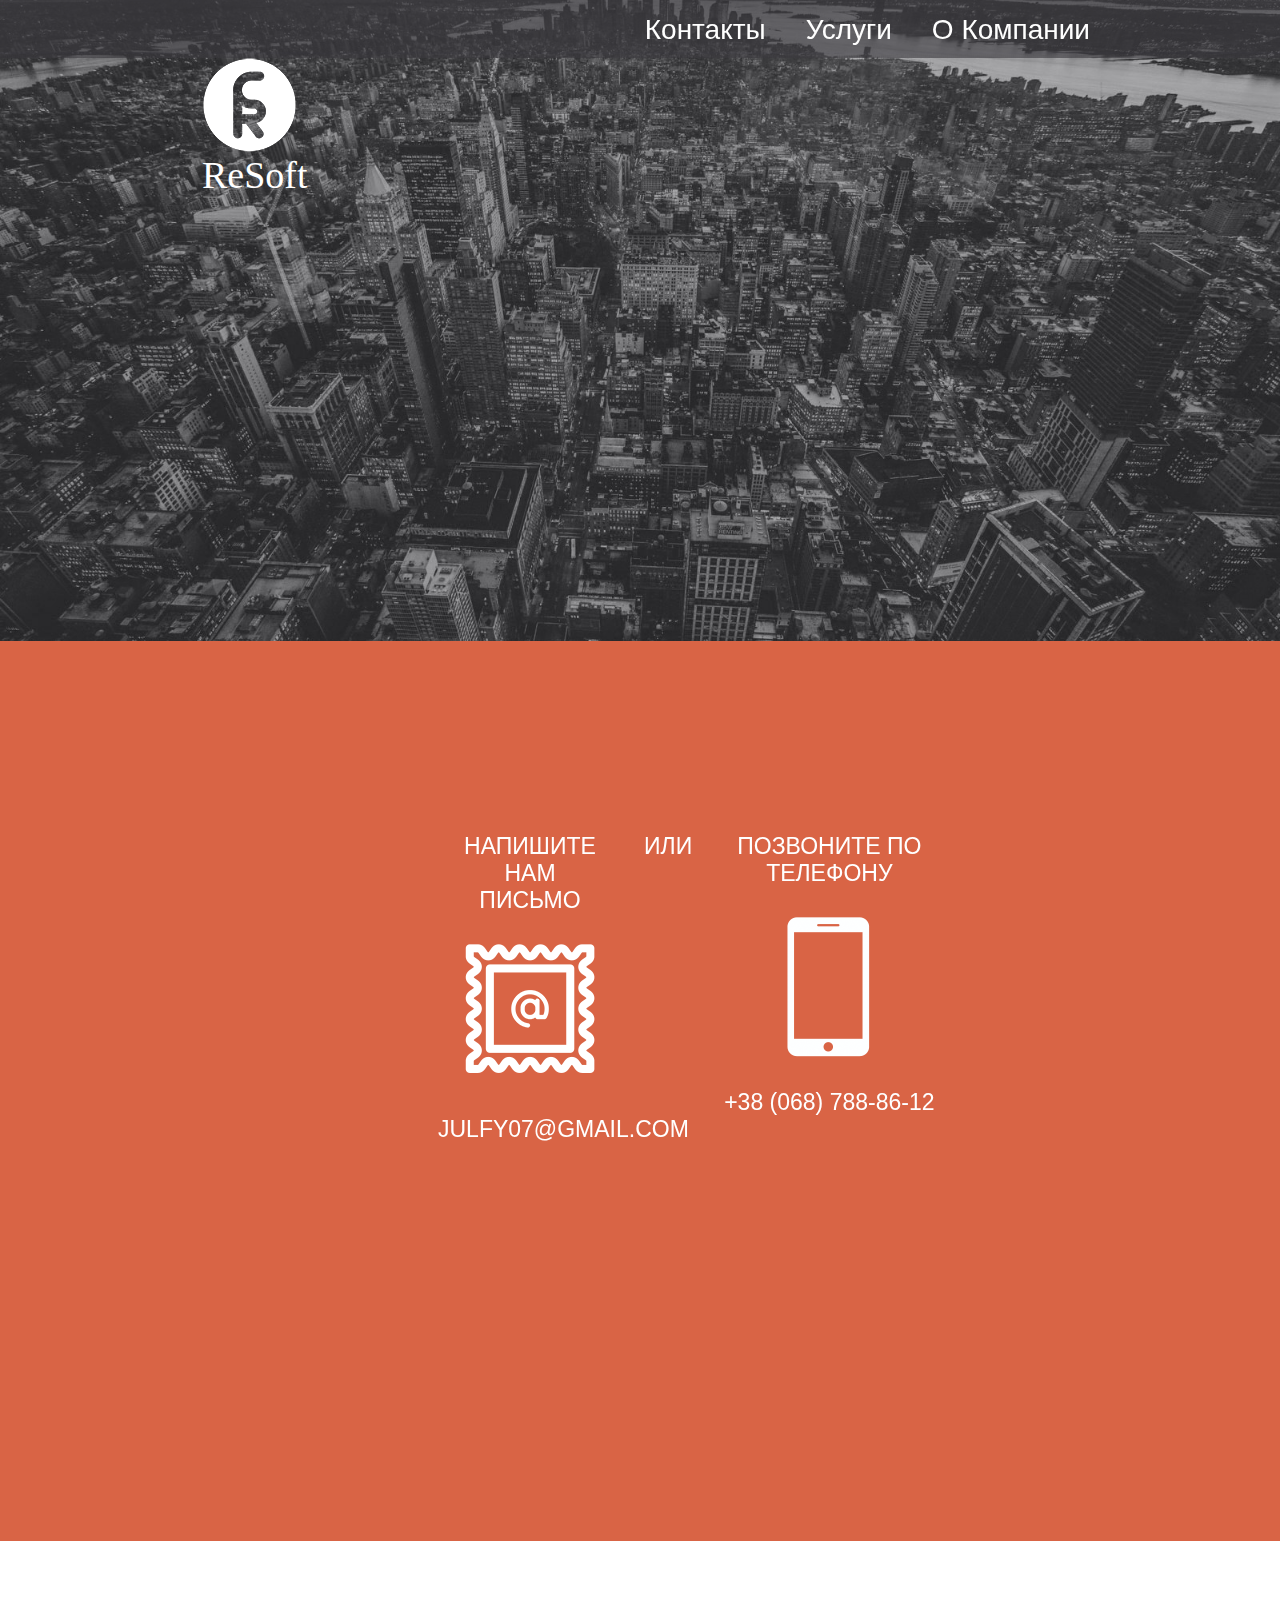
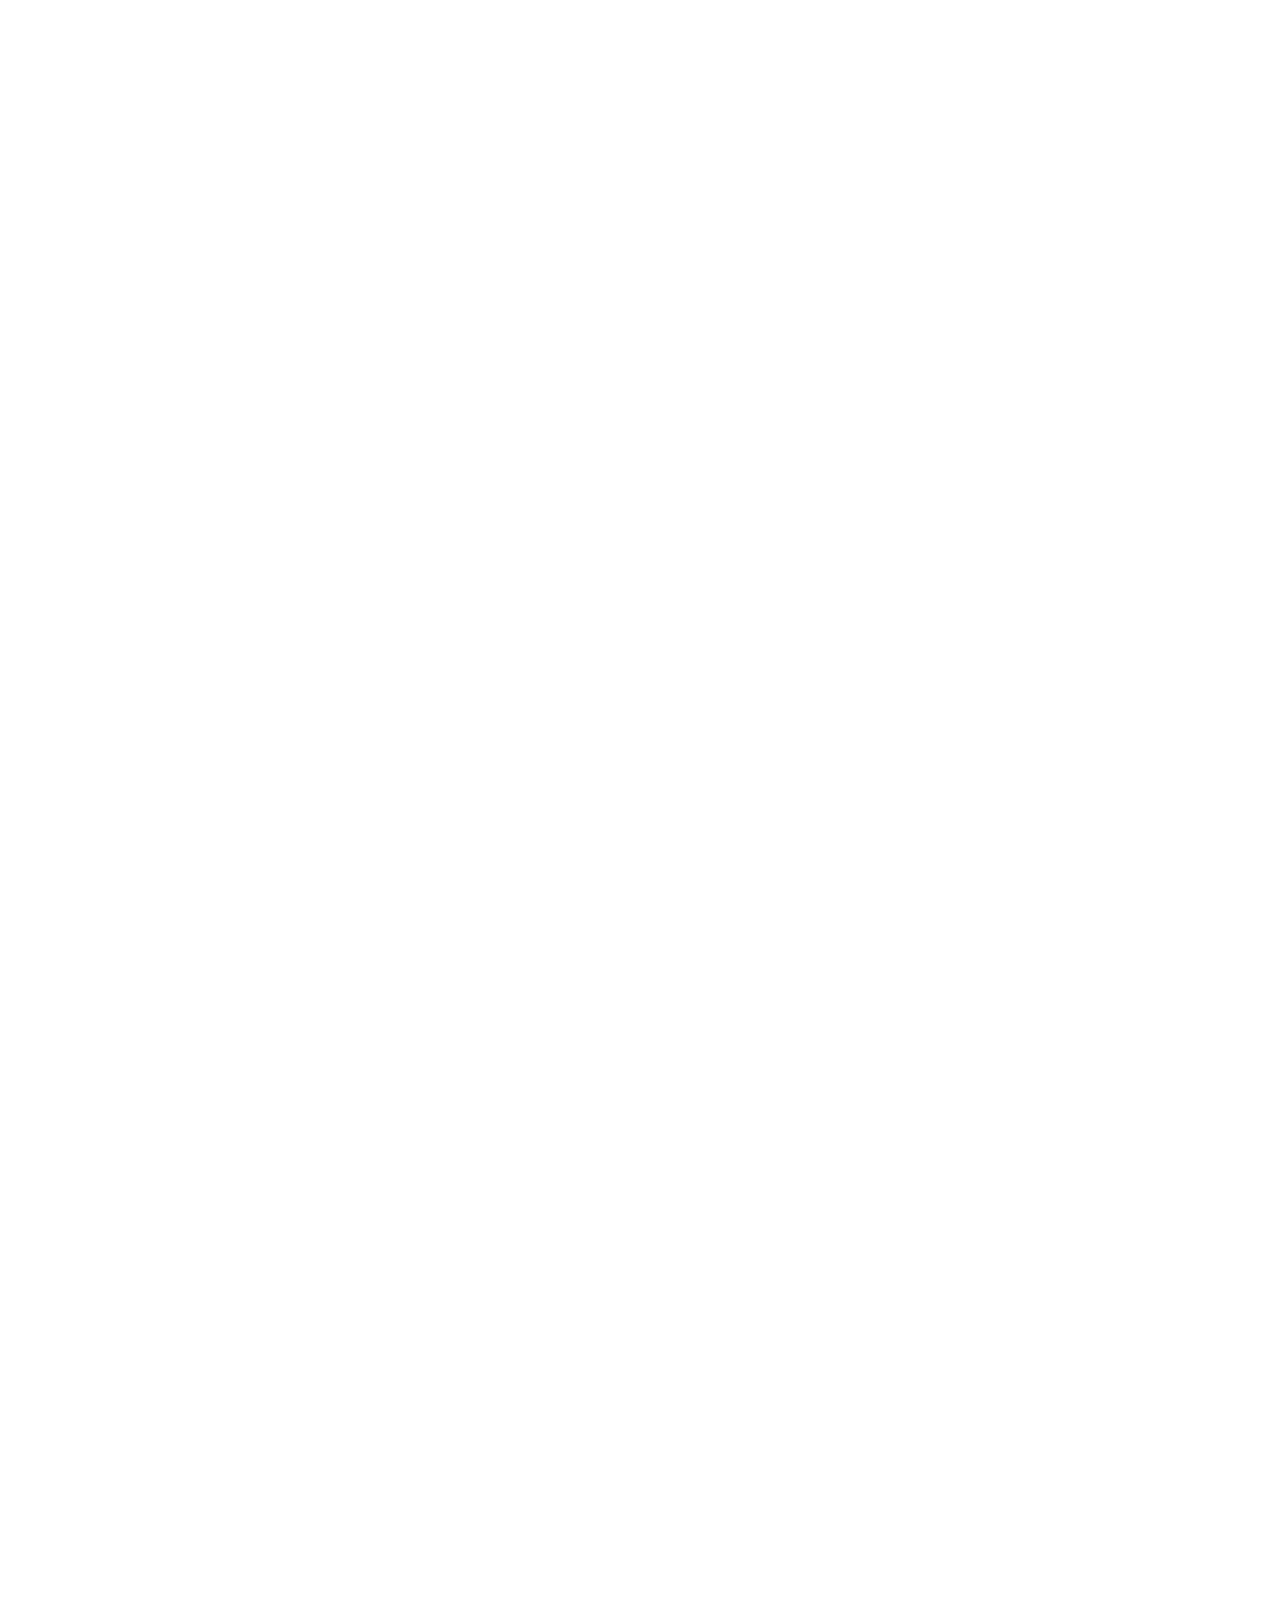
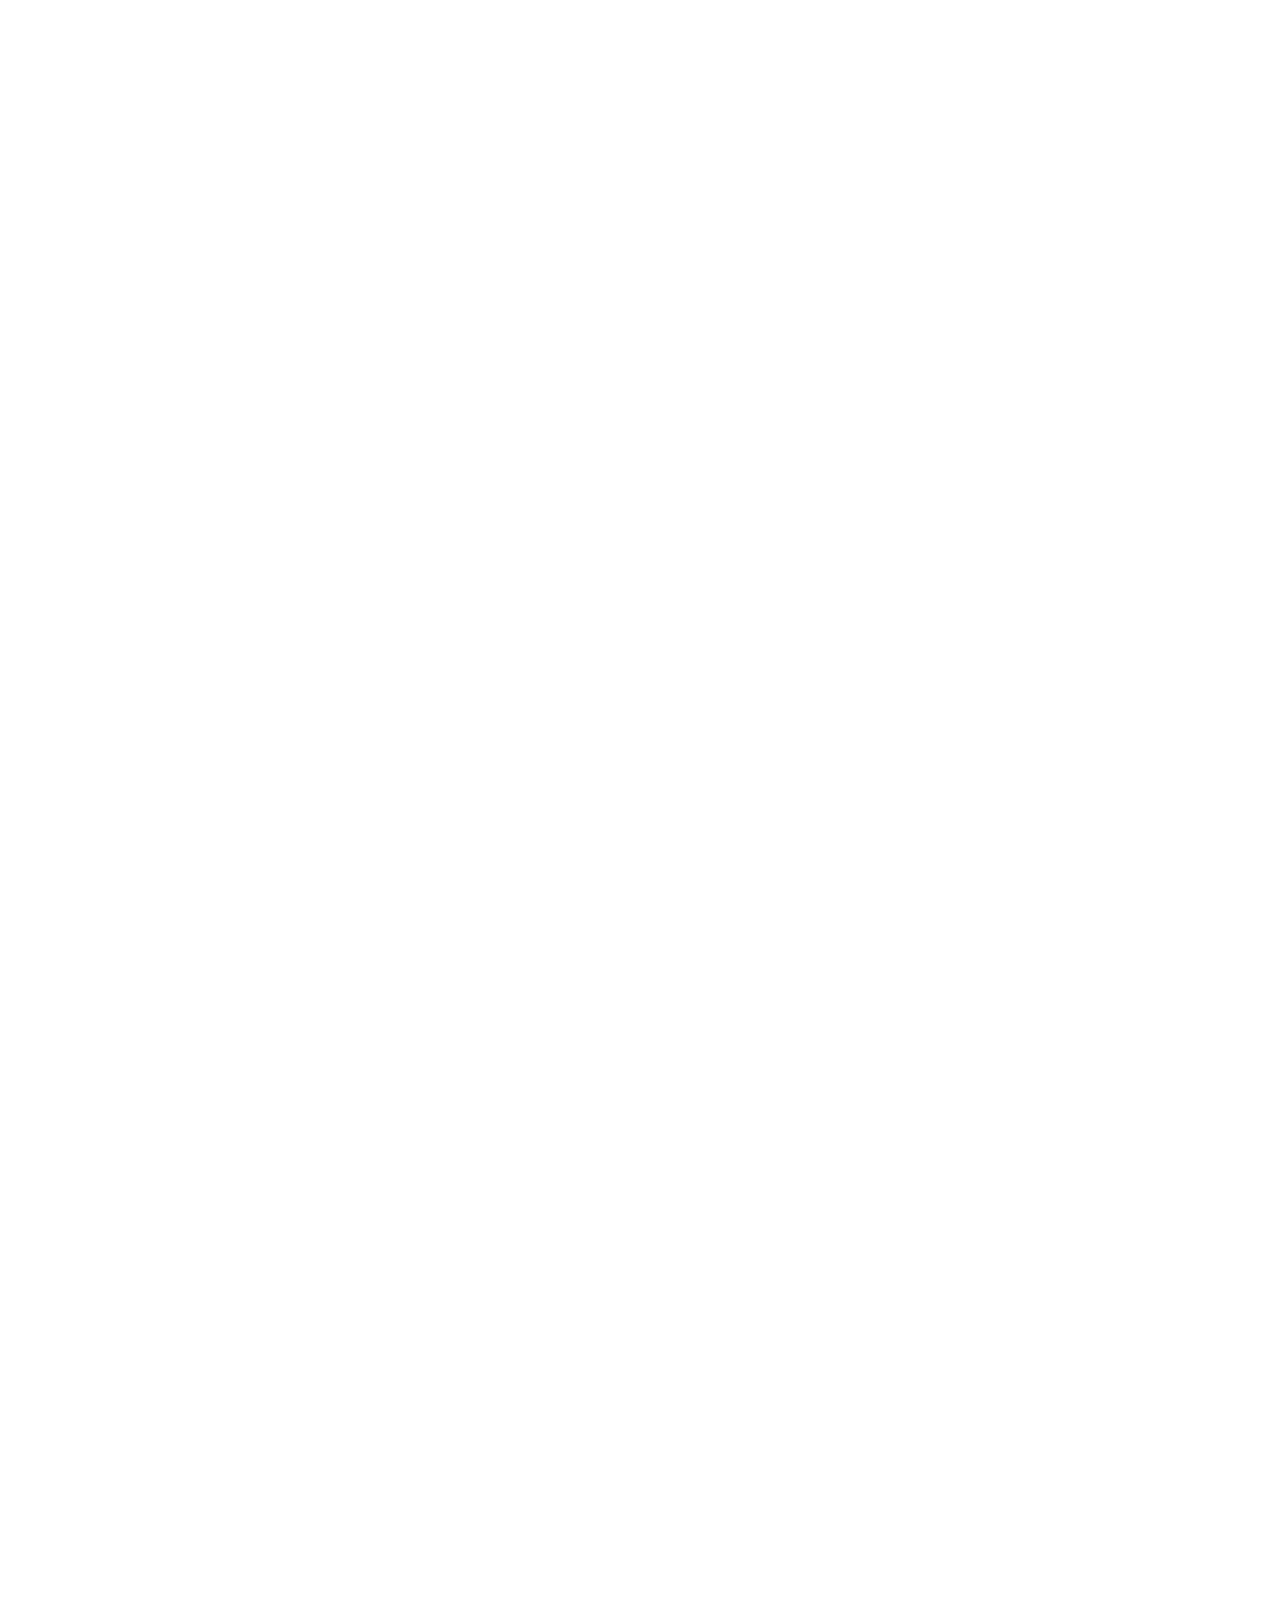
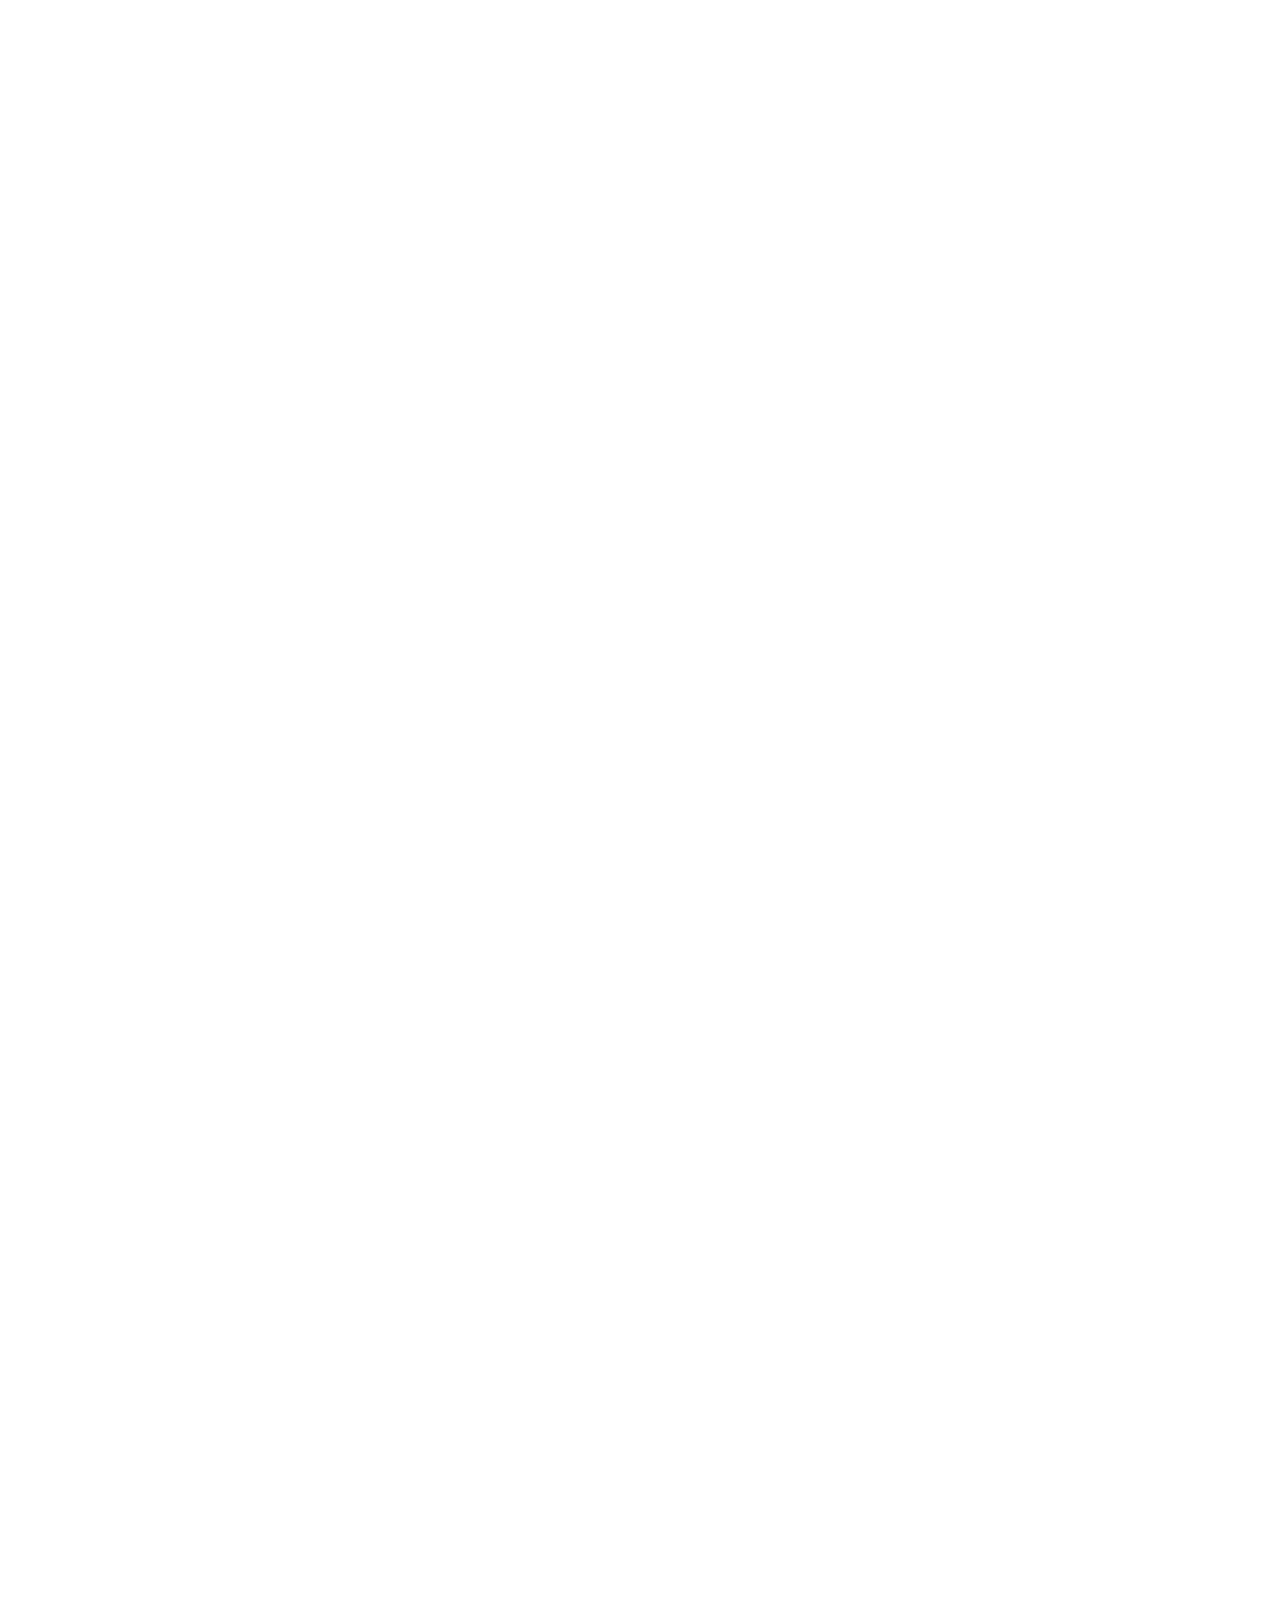
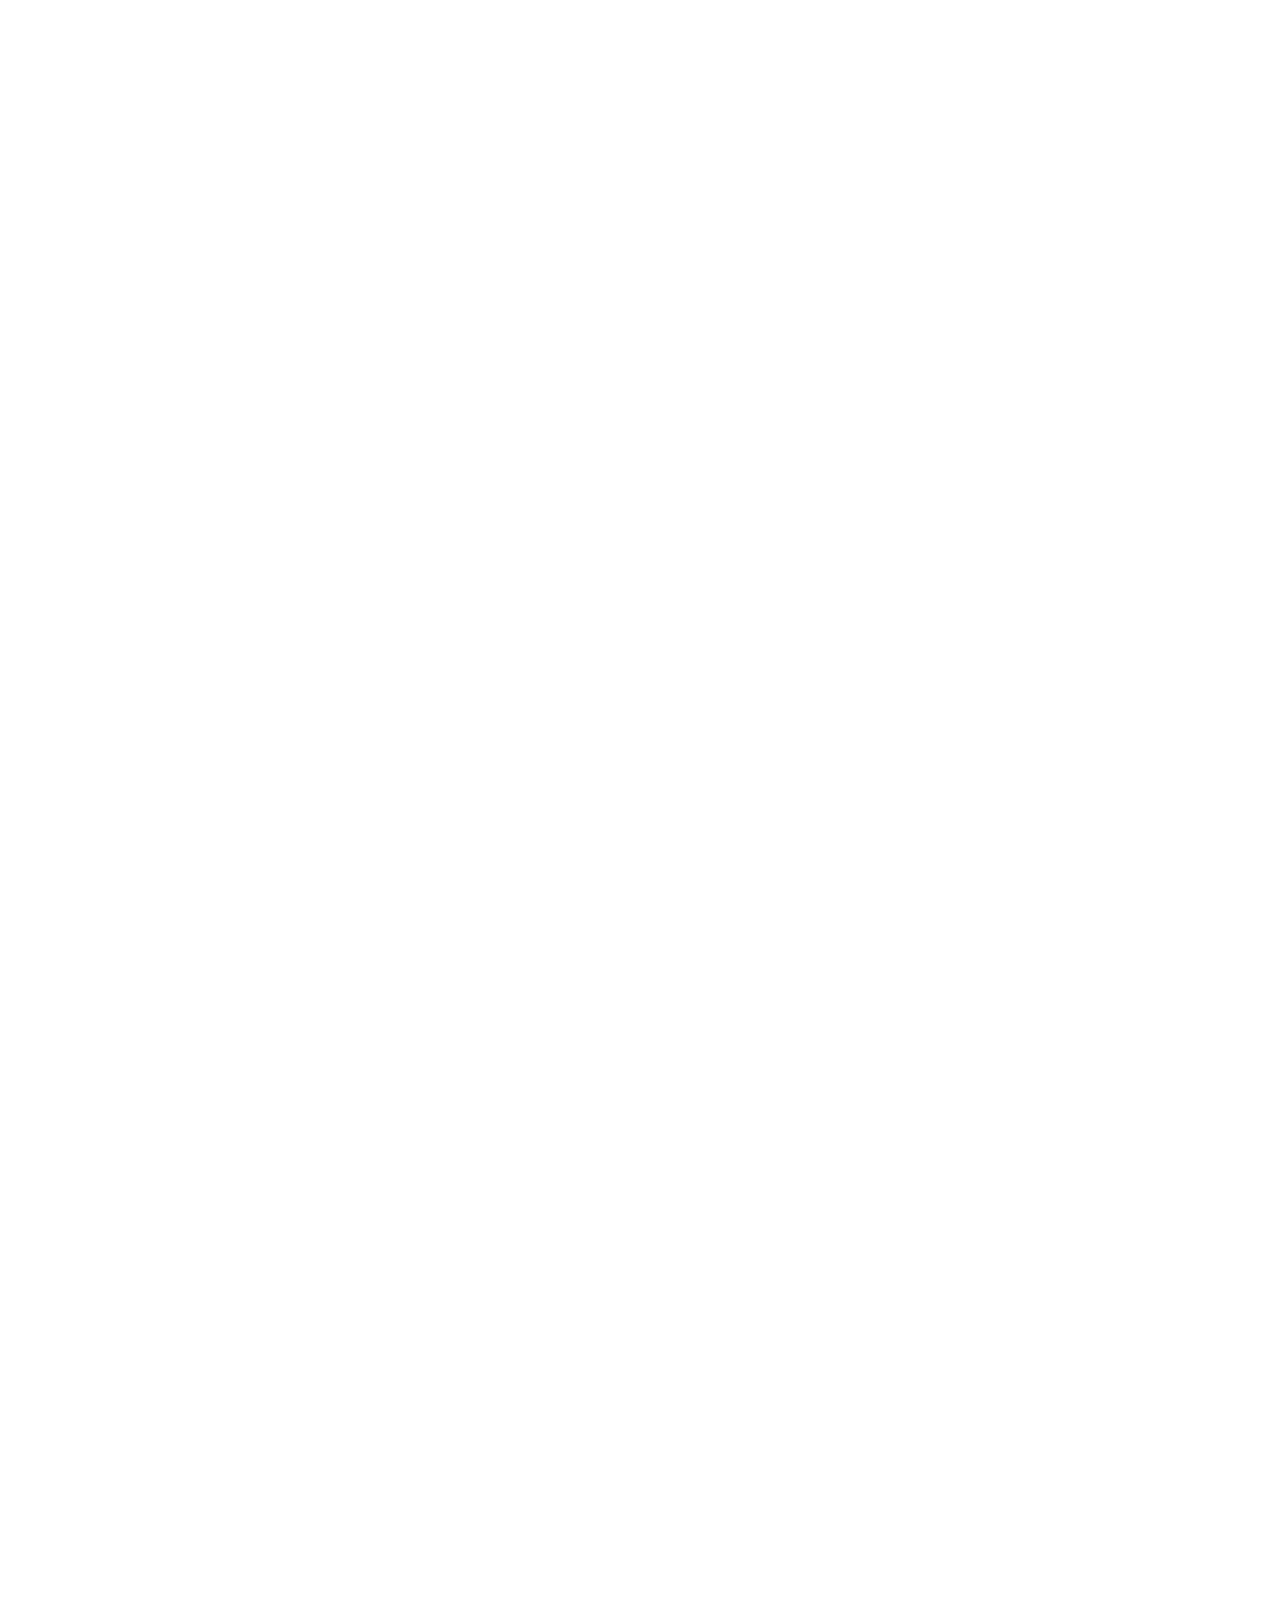
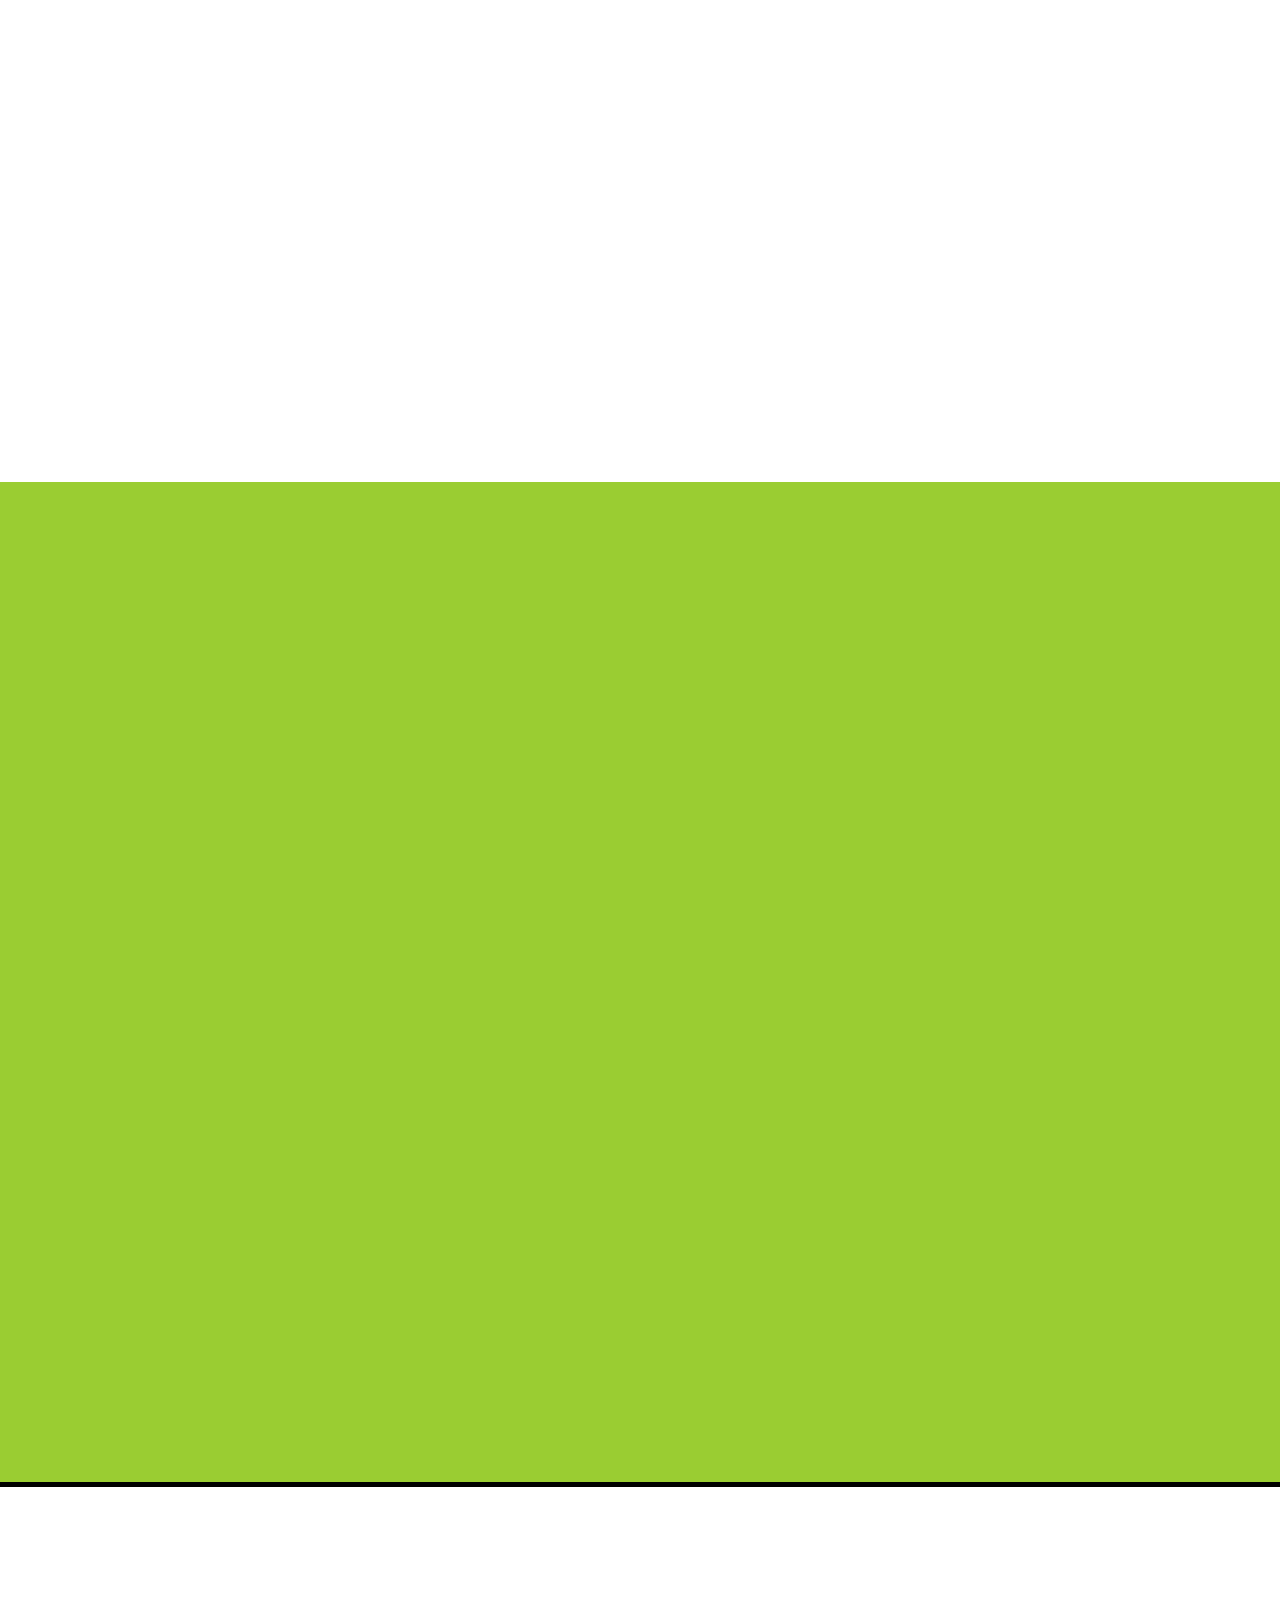
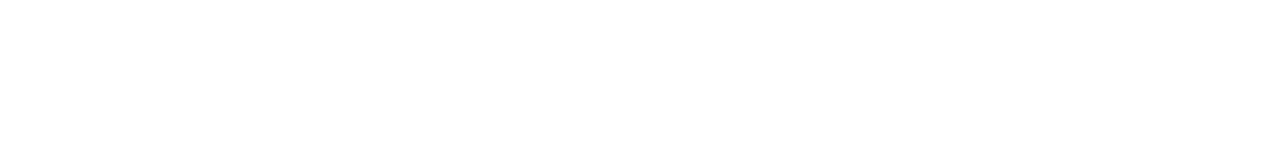
==== commit 58a261cf: "8 from 9 slides" ====
--- a/web/index.html
+++ b/web/index.html
@@ -108,9 +108,24 @@
                         <i class="slides-icons icon-slide-4 right"></i>
                     </div>
                 </li>
-                <li class="slide slide-5"><h3>Step-5</h3></li>
-                <li class="slide slide-6"><h3>Step-6</h3></li>
-                <li class="slide slide-7"><h3>Step-7</h3></li>
+                <li class="slide slide-5">
+                    <div class="content">
+                        <p>CОГЛАСУЕМ СТОИМОСТЬ РАБОТ<br/>И ДОЖДЕМСЯ ПРЕДОПЛАТЫ</p>
+                        <i class="slides-icons icon-slide-5"></i>
+                    </div>
+                </li>
+                <li class="slide slide-6">
+                    <div class="content">
+                        <p>УТВЕРДИМ ЭСКИЗ</p>
+                        <i class="slides-icons icon-slide-6"></i>
+                    </div>
+                </li>
+                <li class="slide slide-7">
+                    <div class="content">
+                        <p>СДАДИМ РАБОТУ В СРОК</p>
+                        <i class="slides-icons icon-slide-7"></i>
+                    </div>
+                </li>
                 <li class="slide slide-8"><h3>Step-8</h3></li>
 
 
--- a/web/css/main.css
+++ b/web/css/main.css
@@ -234,6 +234,24 @@
   height: 110px;
   background-position: -660px -445px;
 }
+.slides-icons.icon-slide-5 {
+  margin: 40px auto 0 auto;
+  width: 142px;
+  height: 199px;
+  background-position: -415px -592px;
+}
+.slides-icons.icon-slide-6 {
+  margin: 38px auto 0 auto;
+  width: 236px;
+  height: 198px;
+  background-position: 0 -602px;
+}
+.slides-icons.icon-slide-7 {
+  margin: 38px auto 0 auto;
+  width: 142px;
+  height: 140px;
+  background-position: -646px -570px;
+}
 /**** PAGES ****/
 /**** SLIDER TEST ****/
 .slide-0 {
@@ -298,6 +316,7 @@
   font-size: 23px;
   color: #fff;
   text-align: center;
+  text-transform: uppercase;
 }
 .company-info-slider .slide.is-active {
   z-index: 1;
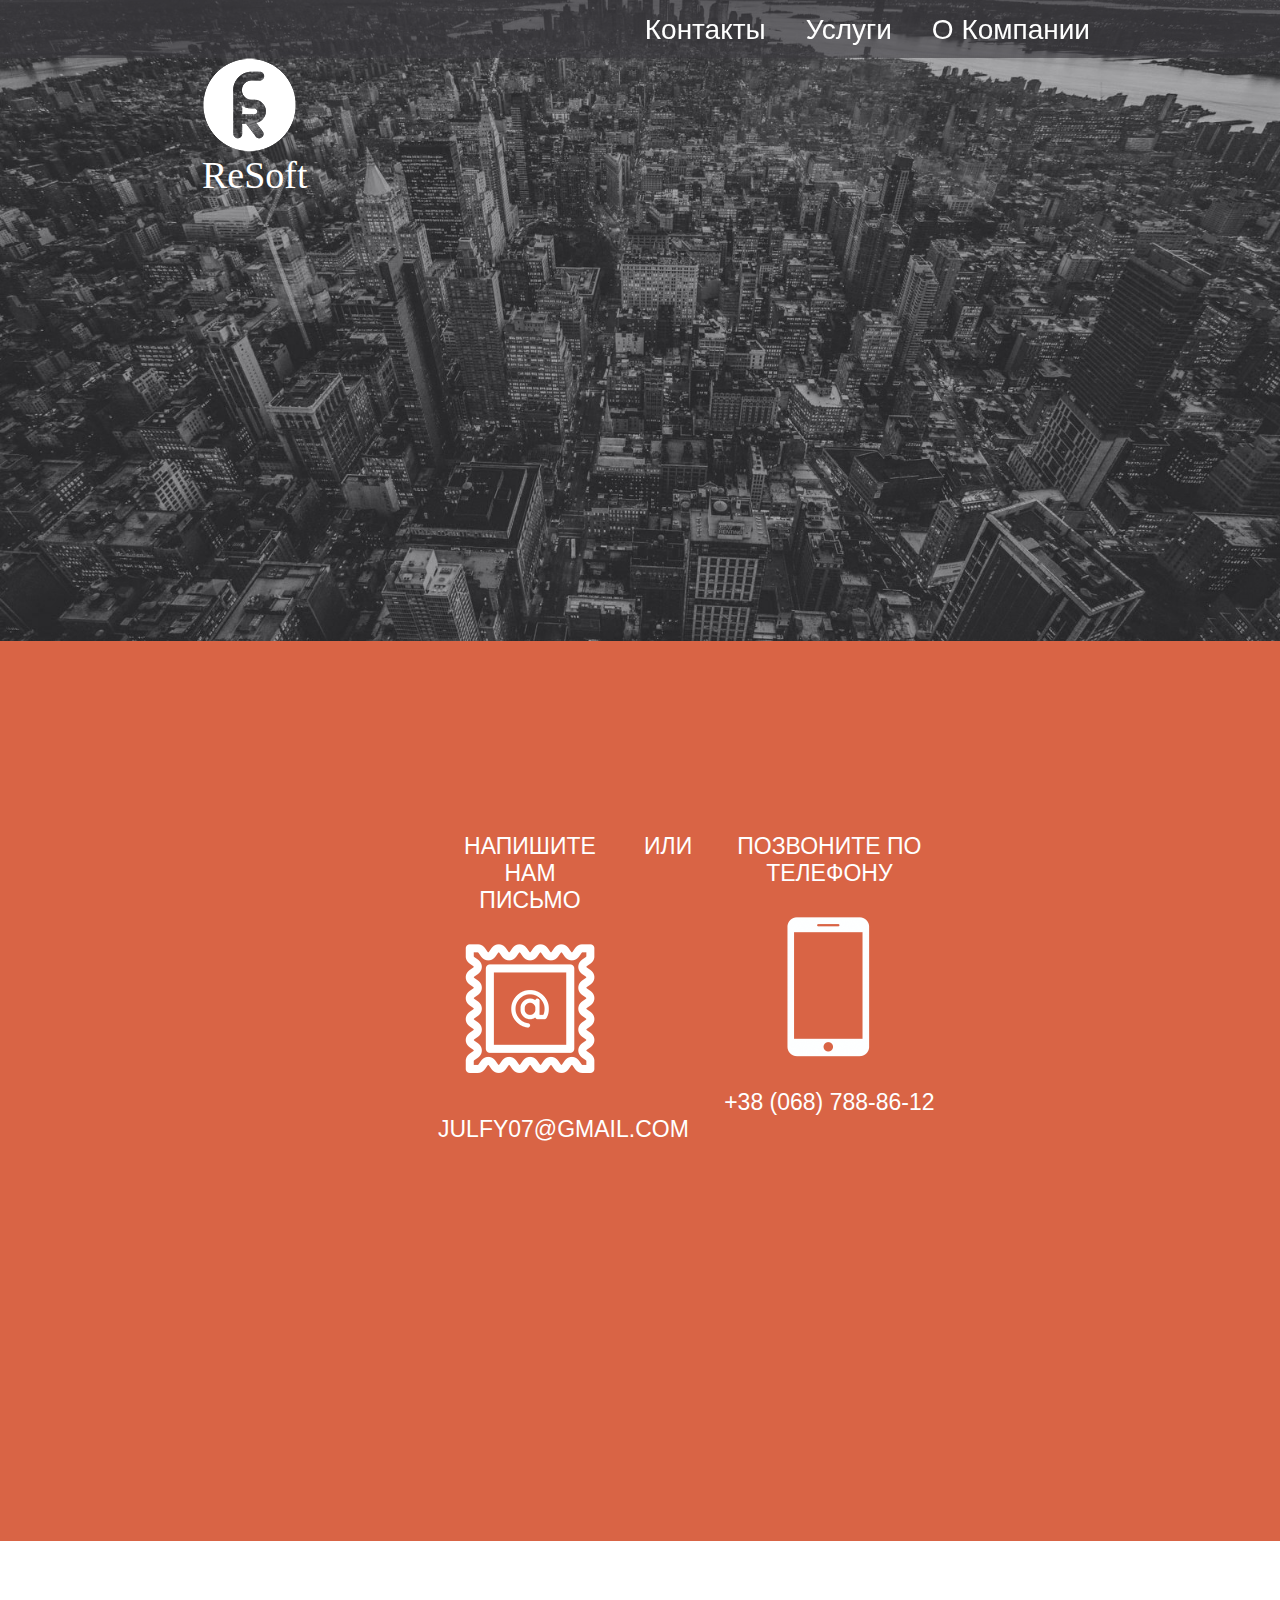
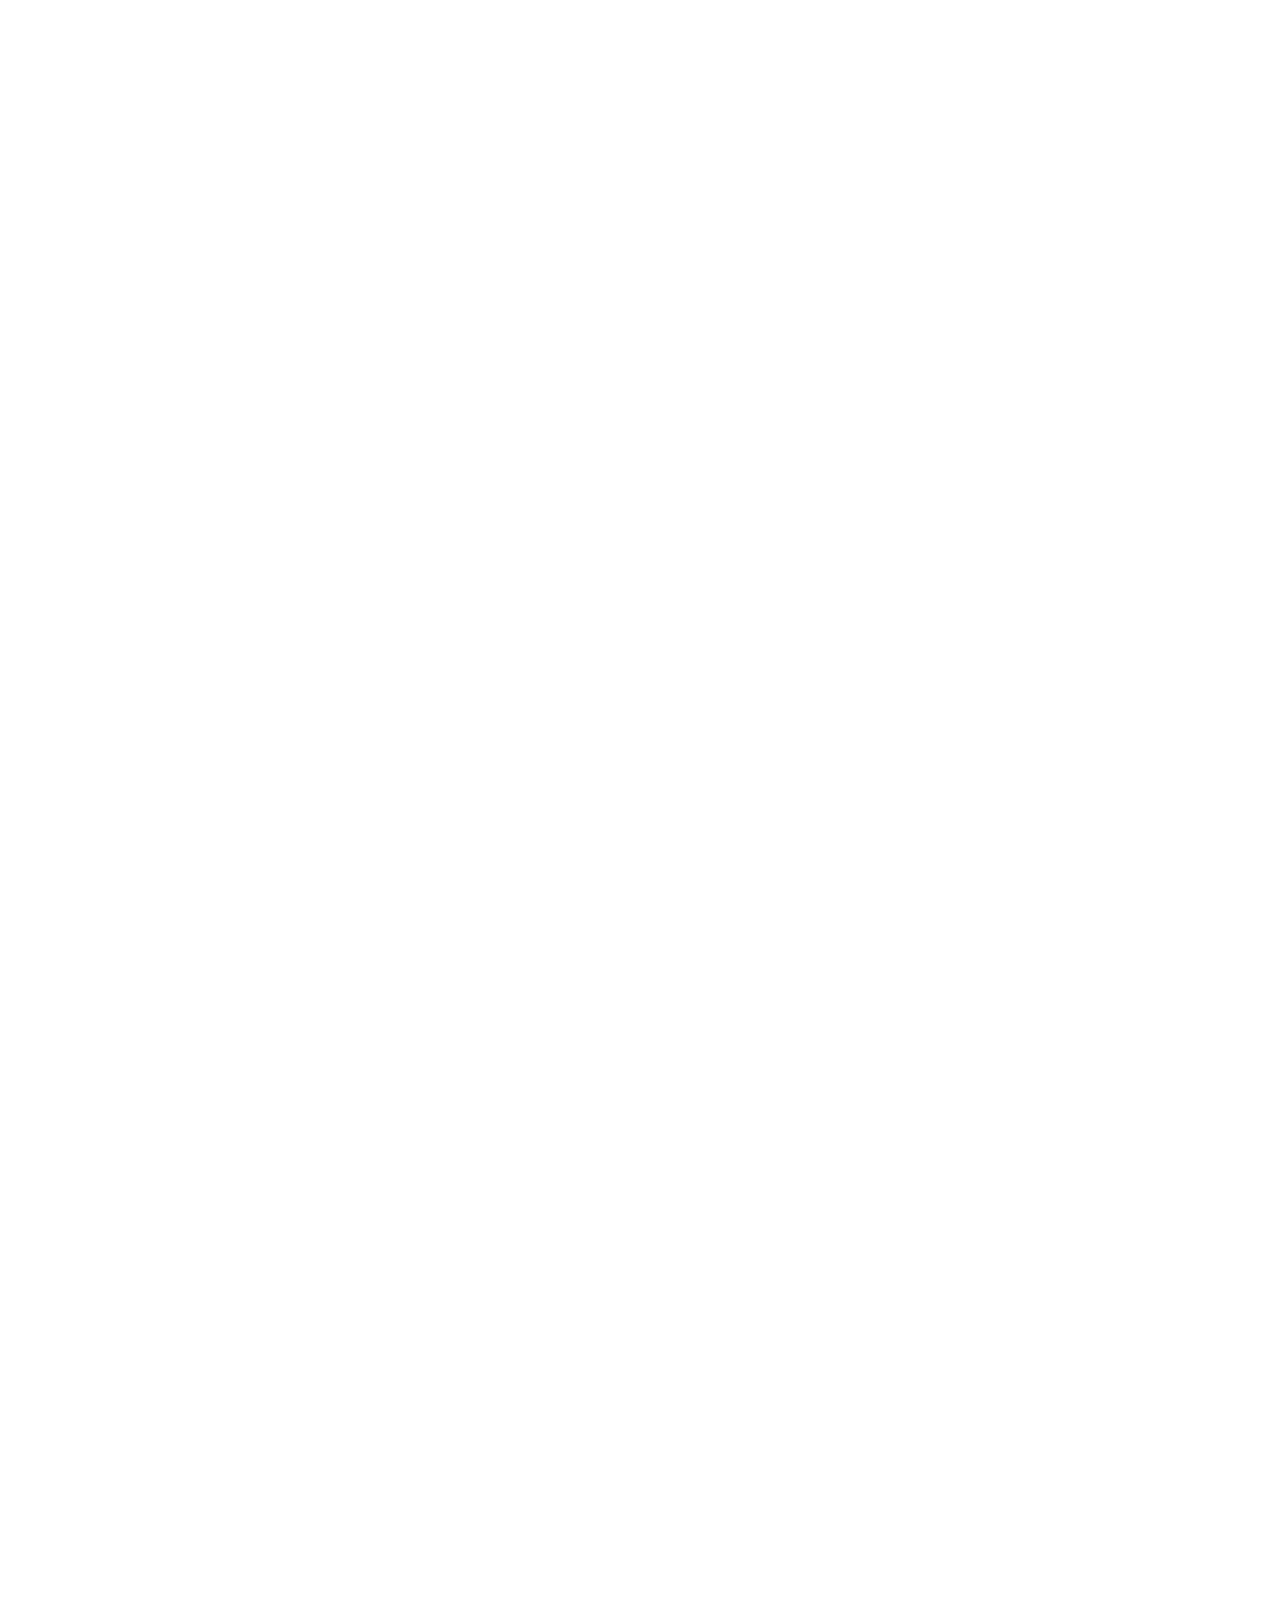
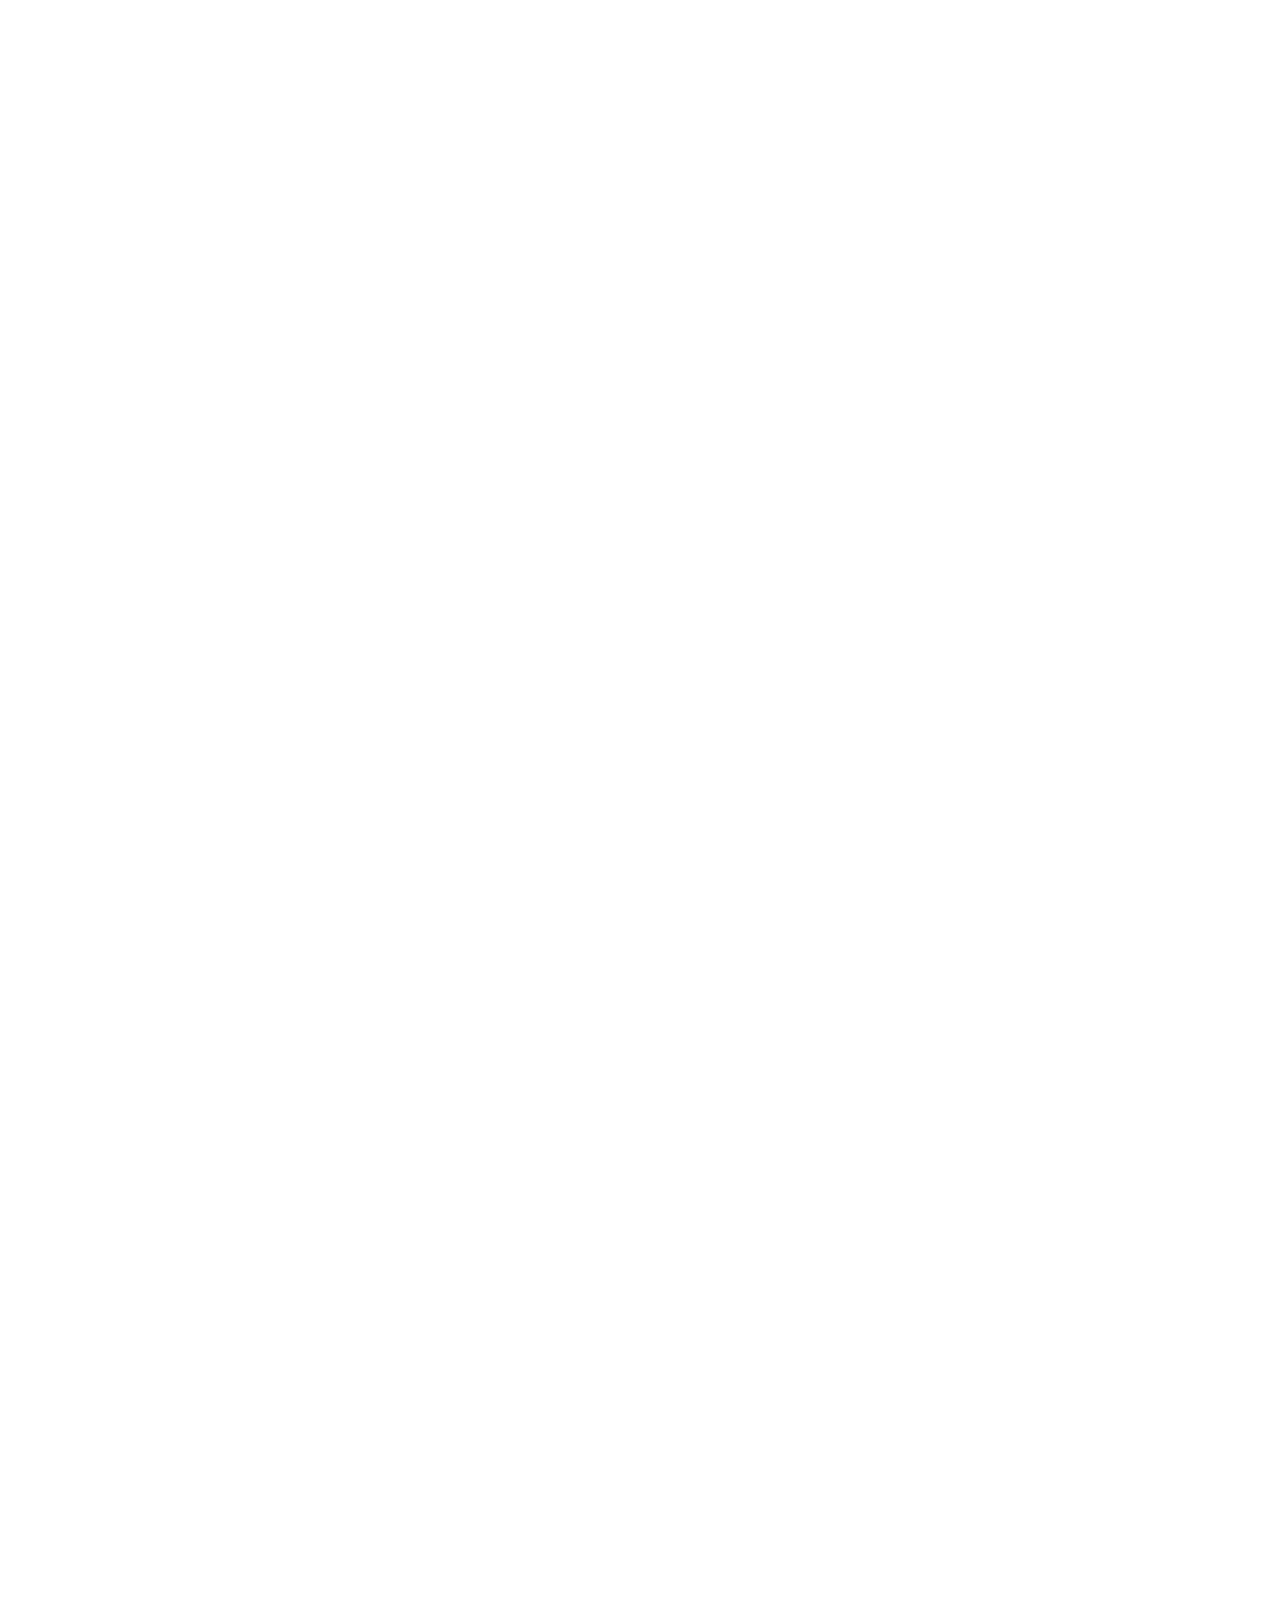
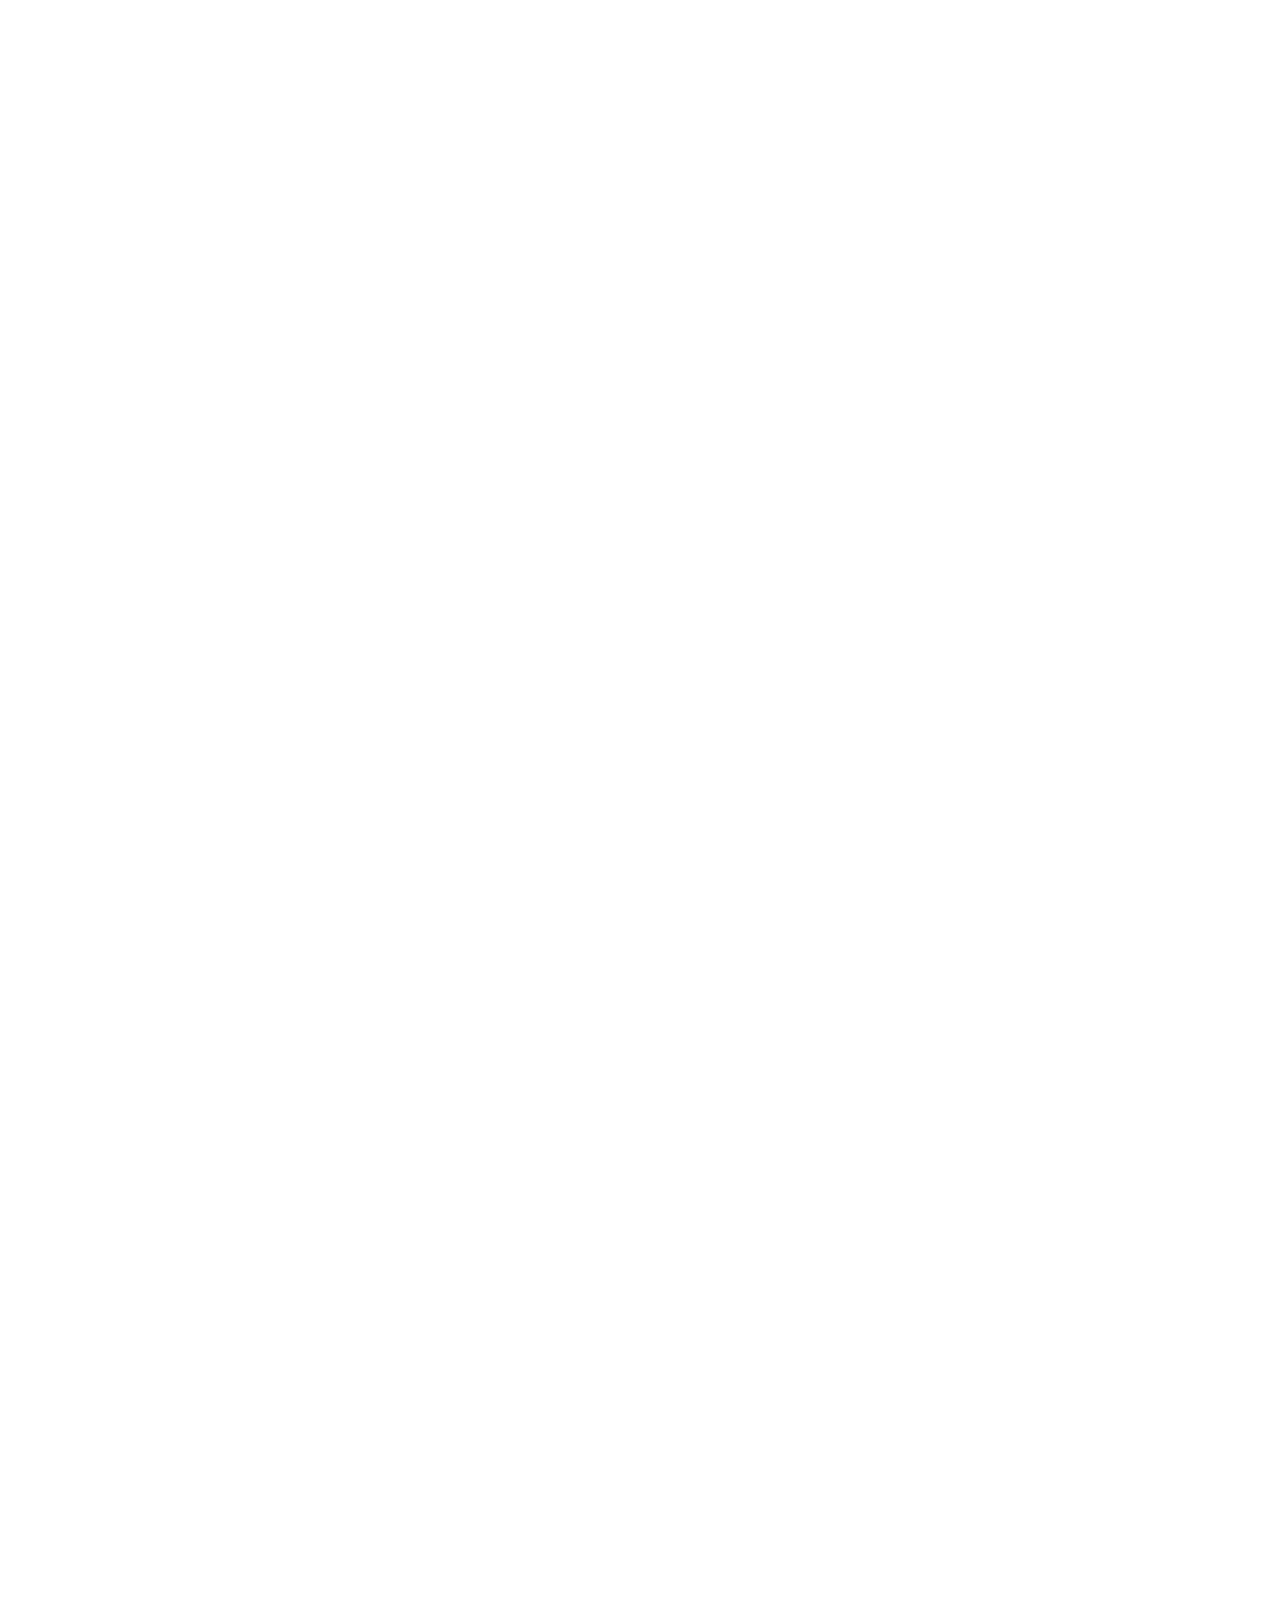
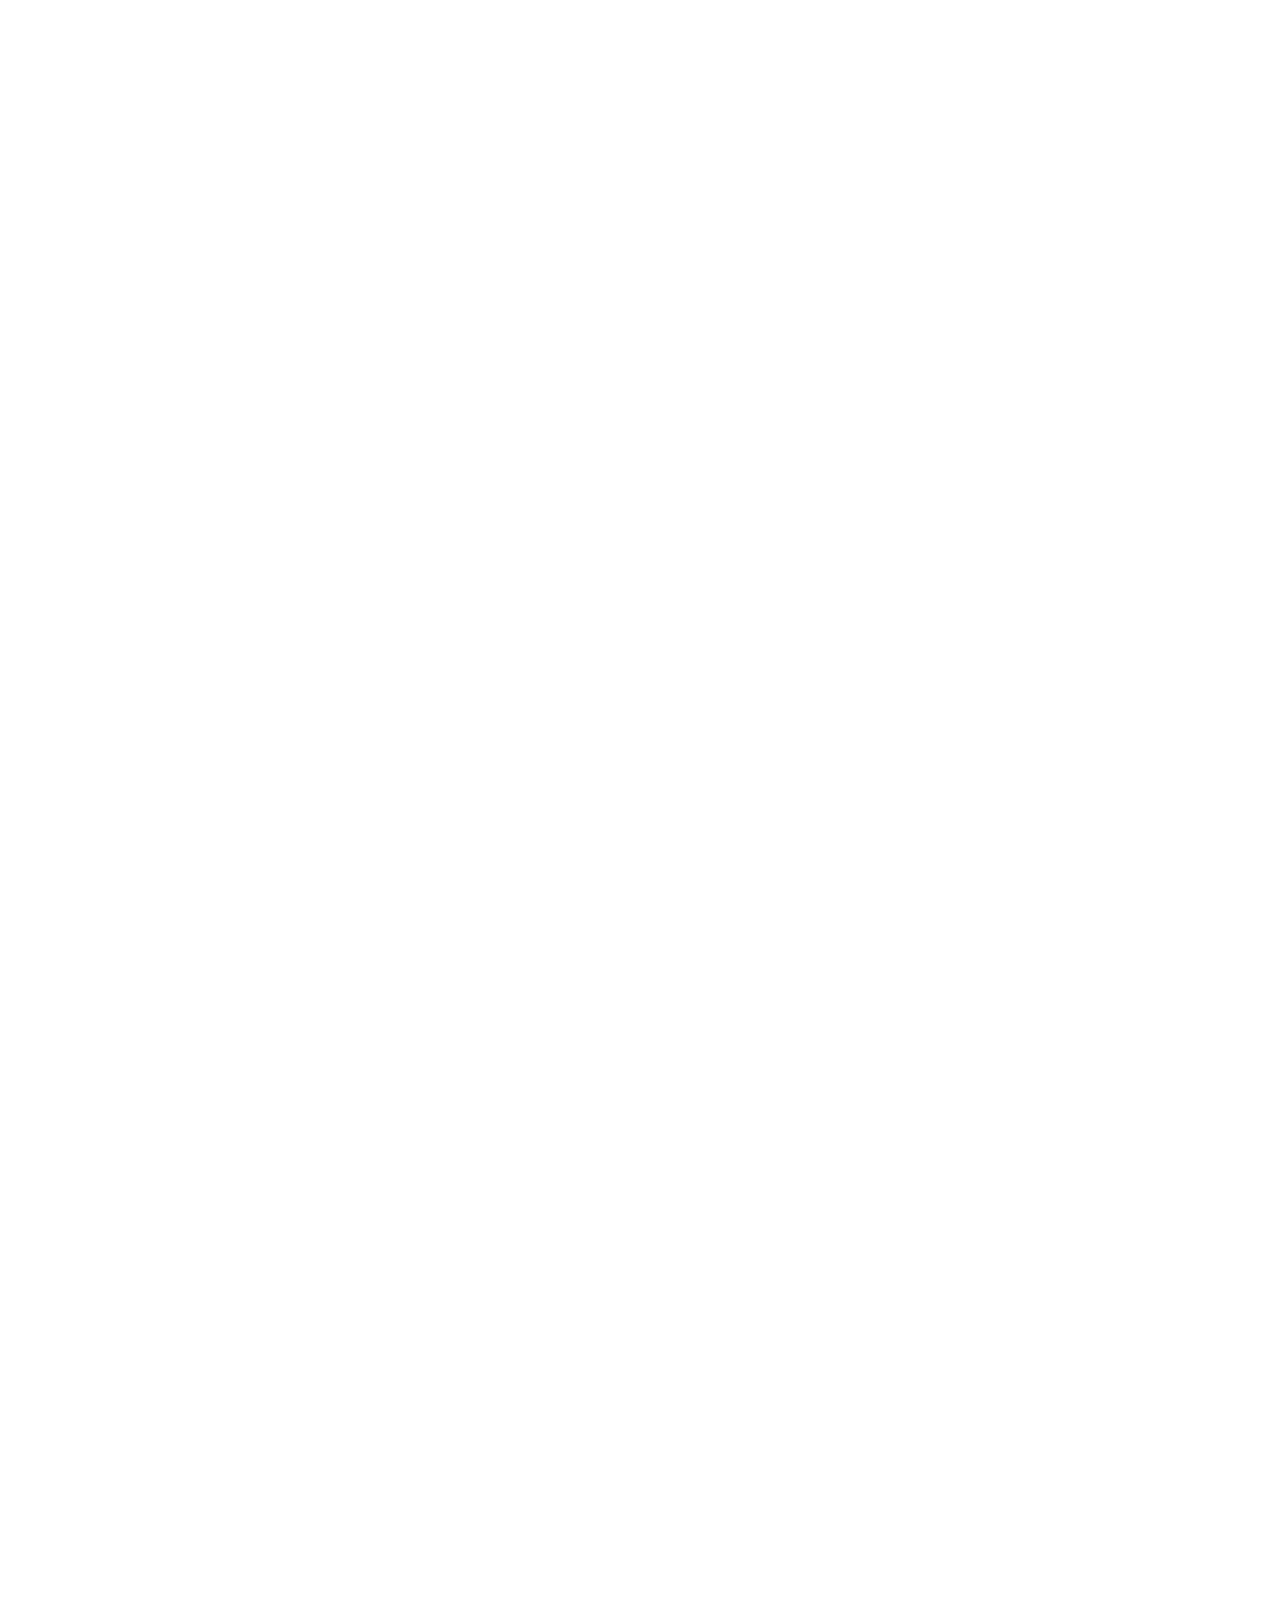
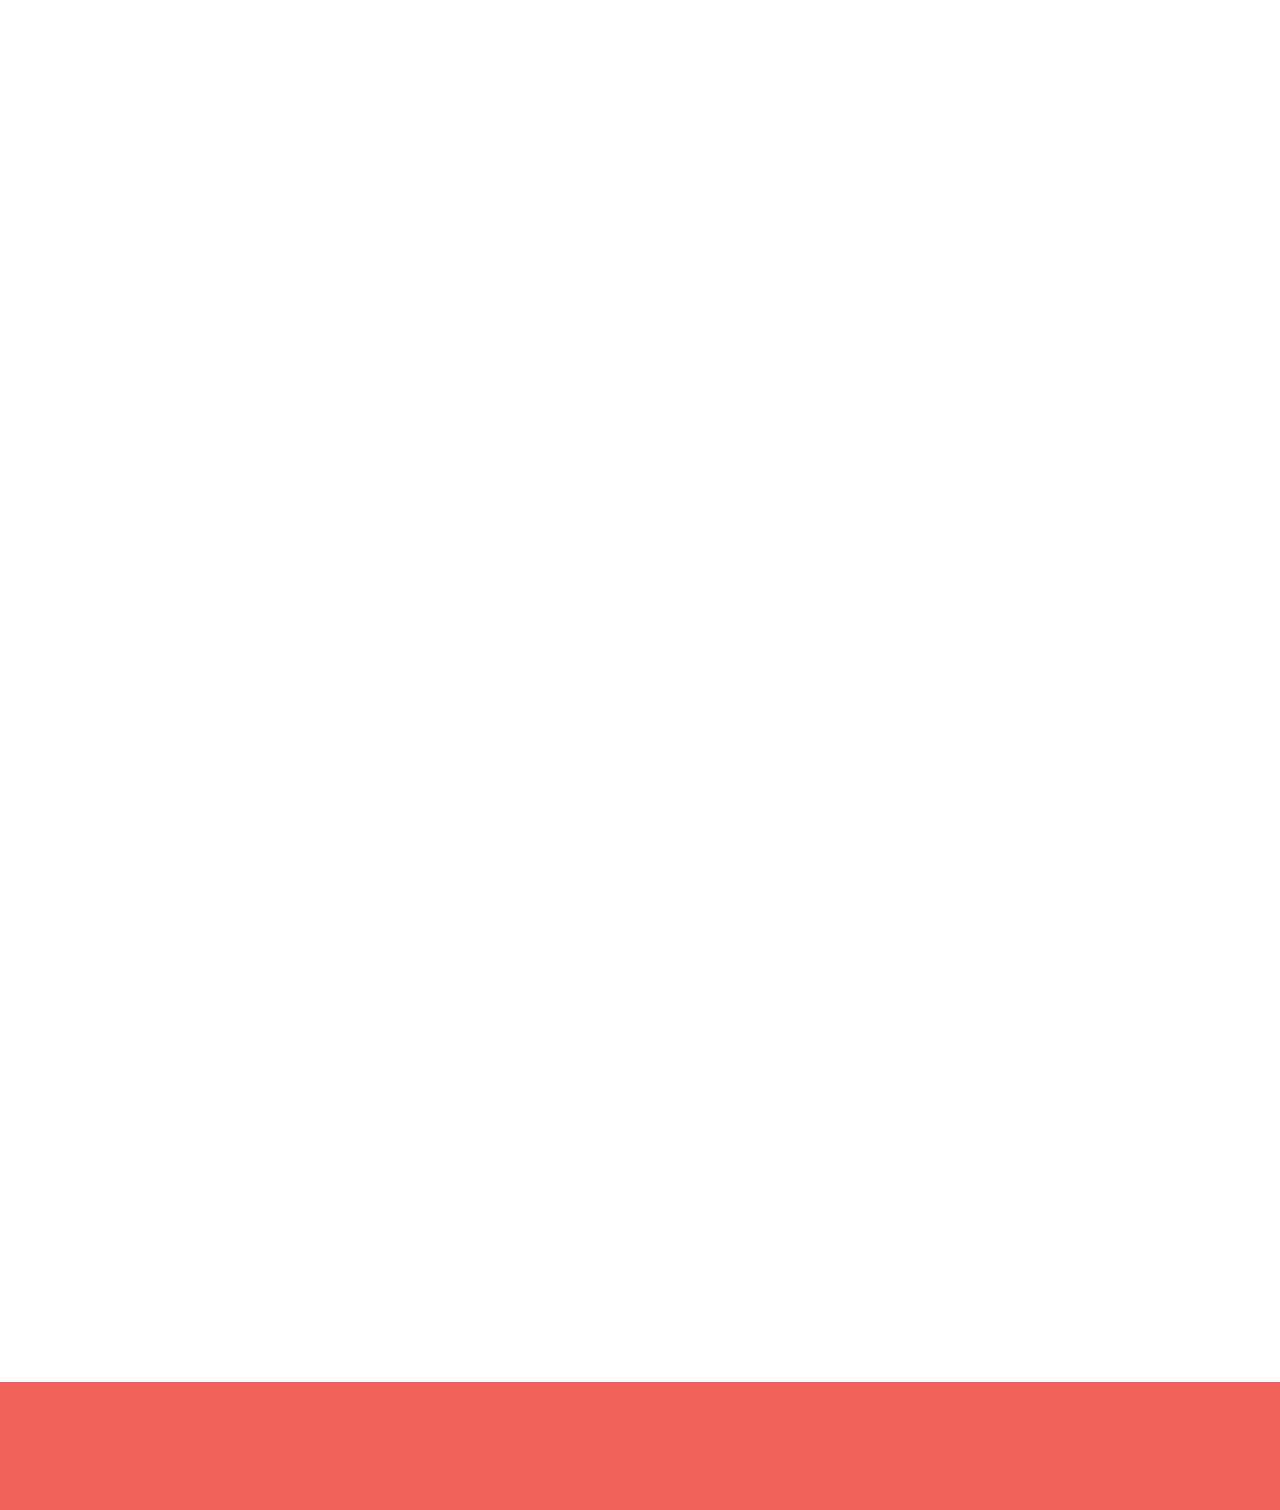
==== commit 2d9d225f: "services slide" ====
--- a/web/index.html
+++ b/web/index.html
@@ -38,9 +38,9 @@
         <div class="min-width">
             <div class="icon icon-resoft-logo"></div>
             <ul class="navigation">
-                <li><a href="">Контакты</a></li>
-                <li><a href="">Услуги</a></li>
-                <li><a href="">О Компании</a></li>
+                <li><a href="#contacts">Контакты</a></li>
+                <li><a href="#services">Услуги</a></li>
+                <li><a href="#about-us">О Компании</a></li>
             </ul>
         </div>
 
@@ -66,7 +66,7 @@
 
         <div class="company-info-slider-holder">
             <ul class="company-info-slider">
-                <li class="slide slide-0">
+                <li id="#contacts" class="slide slide-0">
                     <div class="content">
                         <div class="post">
                             <p>НАПИШИТЕ НАМ <br/> ПИСЬМО</p>
@@ -81,7 +81,7 @@
                         </div>
                     </div>
                 </li>
-                <li class="slide slide-1">
+                <li id="#about-us" class="slide slide-1">
                     <div class="content">
                         <p>ОБГОВОРИМ ОБЪЕМ <br/>И СРОКИ РАБОТ</p>
                         <i class="slides-icons icon-slide-1"></i>
@@ -126,14 +126,61 @@
                         <i class="slides-icons icon-slide-7"></i>
                     </div>
                 </li>
-                <li class="slide slide-8"><h3>Step-8</h3></li>
+                <li id="#services" class="slide slide-8">
+                    <div class="content">
+                        <ul class="services">
+                            <li>
+                                <i class="icon-service create-design"></i>
+                                <h3>Создание дизайна</h3>
+                                <span class="text-services">
+                                    Дизайн сайтов <br>
+                                    Адаптивный дизайн <br>
+                                    Фирменный стиль <br>
+                                    Печатная реклама<br>
+                                </span>
+
+                            </li>
+                            <li>
+                                <i class="icon-service technical-support"></i>
+                                <h3>Техническая поддержка</h3>
+                                <span class="text-services">
+                                    Регистрация домена <br>
+                                    Резервное копирование <br>
+                                    Administration of networks <br>
+                                    Support Cisco systems<br>
+                                </span>
+                            </li>
+                            <li>
+                                <i class="icon-service create-web"></i>
+                                <h3>Создание сайтов</h3>
+                                <span class="text-services">
+                                    Сайты для малого бизнеса <br>
+                                    Корпоративные сайты <br>
+                                    Создание порталов <br>
+                                    Landing page<br>
+                                </span>
+
+                            </li>
+
+                        </ul>
+
+                    </div>
+
+                </li>
 
 
             </ul>
         </div>
-        <div class="footer-block">
-
-        </div>
+
+    </div>
+    <div class="footer-block">
+        <div class="min-width">
+            <i class="icon-skype"></i>
+            <i class="icon-twitter"></i>
+            <i class="icon-facebook"></i>
+            <i class="icon-instagram"></i>
+        </div>
+
     </div>
 
 </div>
--- a/web/css/main.css
+++ b/web/css/main.css
@@ -252,6 +252,27 @@
   height: 140px;
   background-position: -646px -570px;
 }
+.icon-service {
+  display: block;
+  position: relative;
+  background-image: url("../images/sprite.png");
+  margin: 0 auto;
+}
+.icon-service.create-design {
+  width: 131px;
+  height: 133px;
+  background-position: -173px -174px;
+}
+.icon-service.technical-support {
+  width: 97px;
+  height: 115px;
+  background-position: -529px 0px;
+}
+.icon-service.create-web {
+  width: 121px;
+  height: 119px;
+  background-position: -436px -162px;
+}
 /**** PAGES ****/
 /**** SLIDER TEST ****/
 .slide-0 {
@@ -305,12 +326,6 @@
   height: 0;
   overflow: hidden;
 }
-.company-info-slider .slide h3 {
-  font-size: 70px;
-  font-family: sans-serif;
-  text-align: center;
-  padding: 0;
-}
 .company-info-slider .slide p {
   font-family: 'Reef-bold', sans-serif;
   font-size: 23px;
@@ -322,10 +337,9 @@
   z-index: 1;
 }
 .footer-block {
-  height: 1000px;
+  height: 128px;
   width: 100%;
-  background: #9acd32;
-  border-bottom: 5px solid #000;
+  background: #f1635a;
 /*h2
     font-size 80px
     text-align center
@@ -403,3 +417,29 @@
   float: left;
   margin: 0 0 0 32px;
 }
+.services li {
+  float: left;
+  margin-right: 110px;
+}
+.services li:first-child {
+  margin-left: 9px;
+  margin-right: 110px;
+}
+.services li:last-child {
+  padding: 0;
+  margin: 0;
+}
+.services h3 {
+  font-size: 28px;
+  font-family: "Reef-bold", sans-serif;
+  text-align: center;
+}
+.services .text-services {
+  display: inline-block;
+  position: relative;
+  bottom: 0;
+  font-size: 23px;
+  font-family: "Reef-bold", sans-serif;
+  color: #000;
+  vertical-align: bottom;
+}
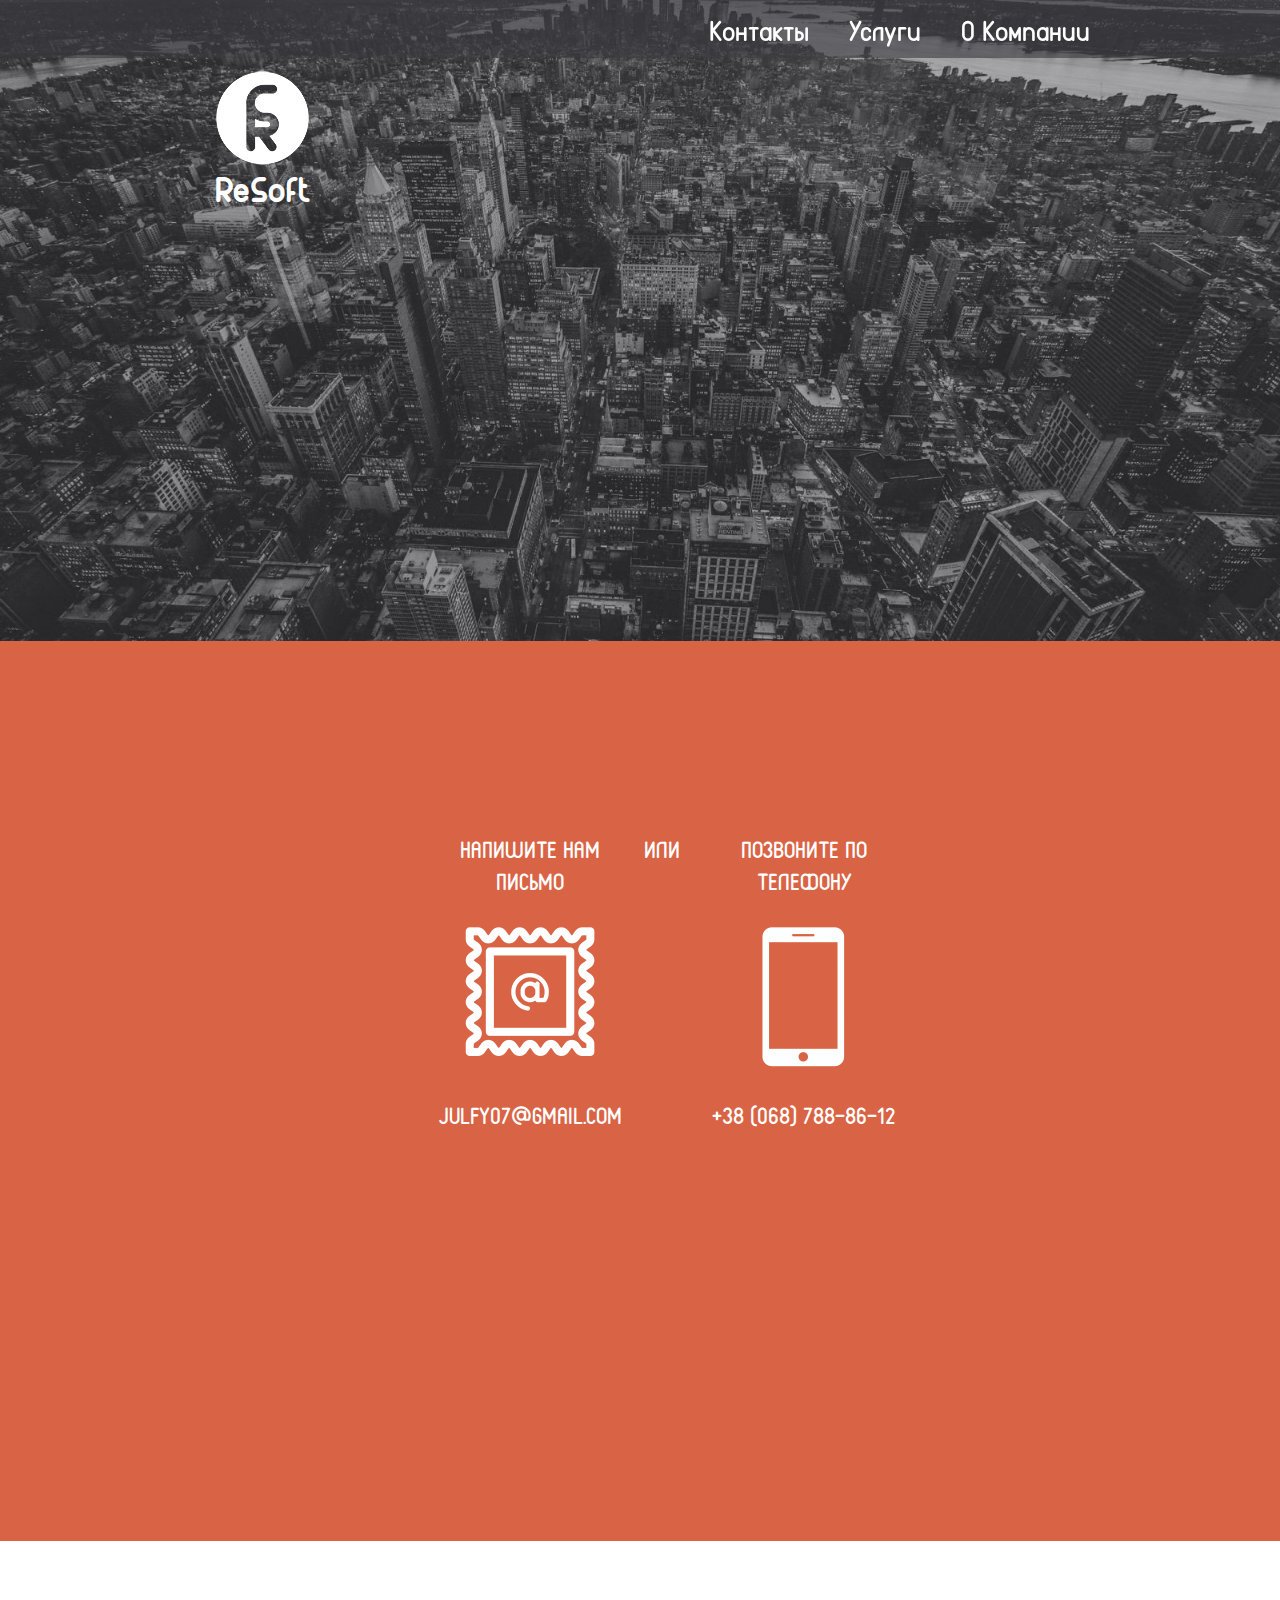
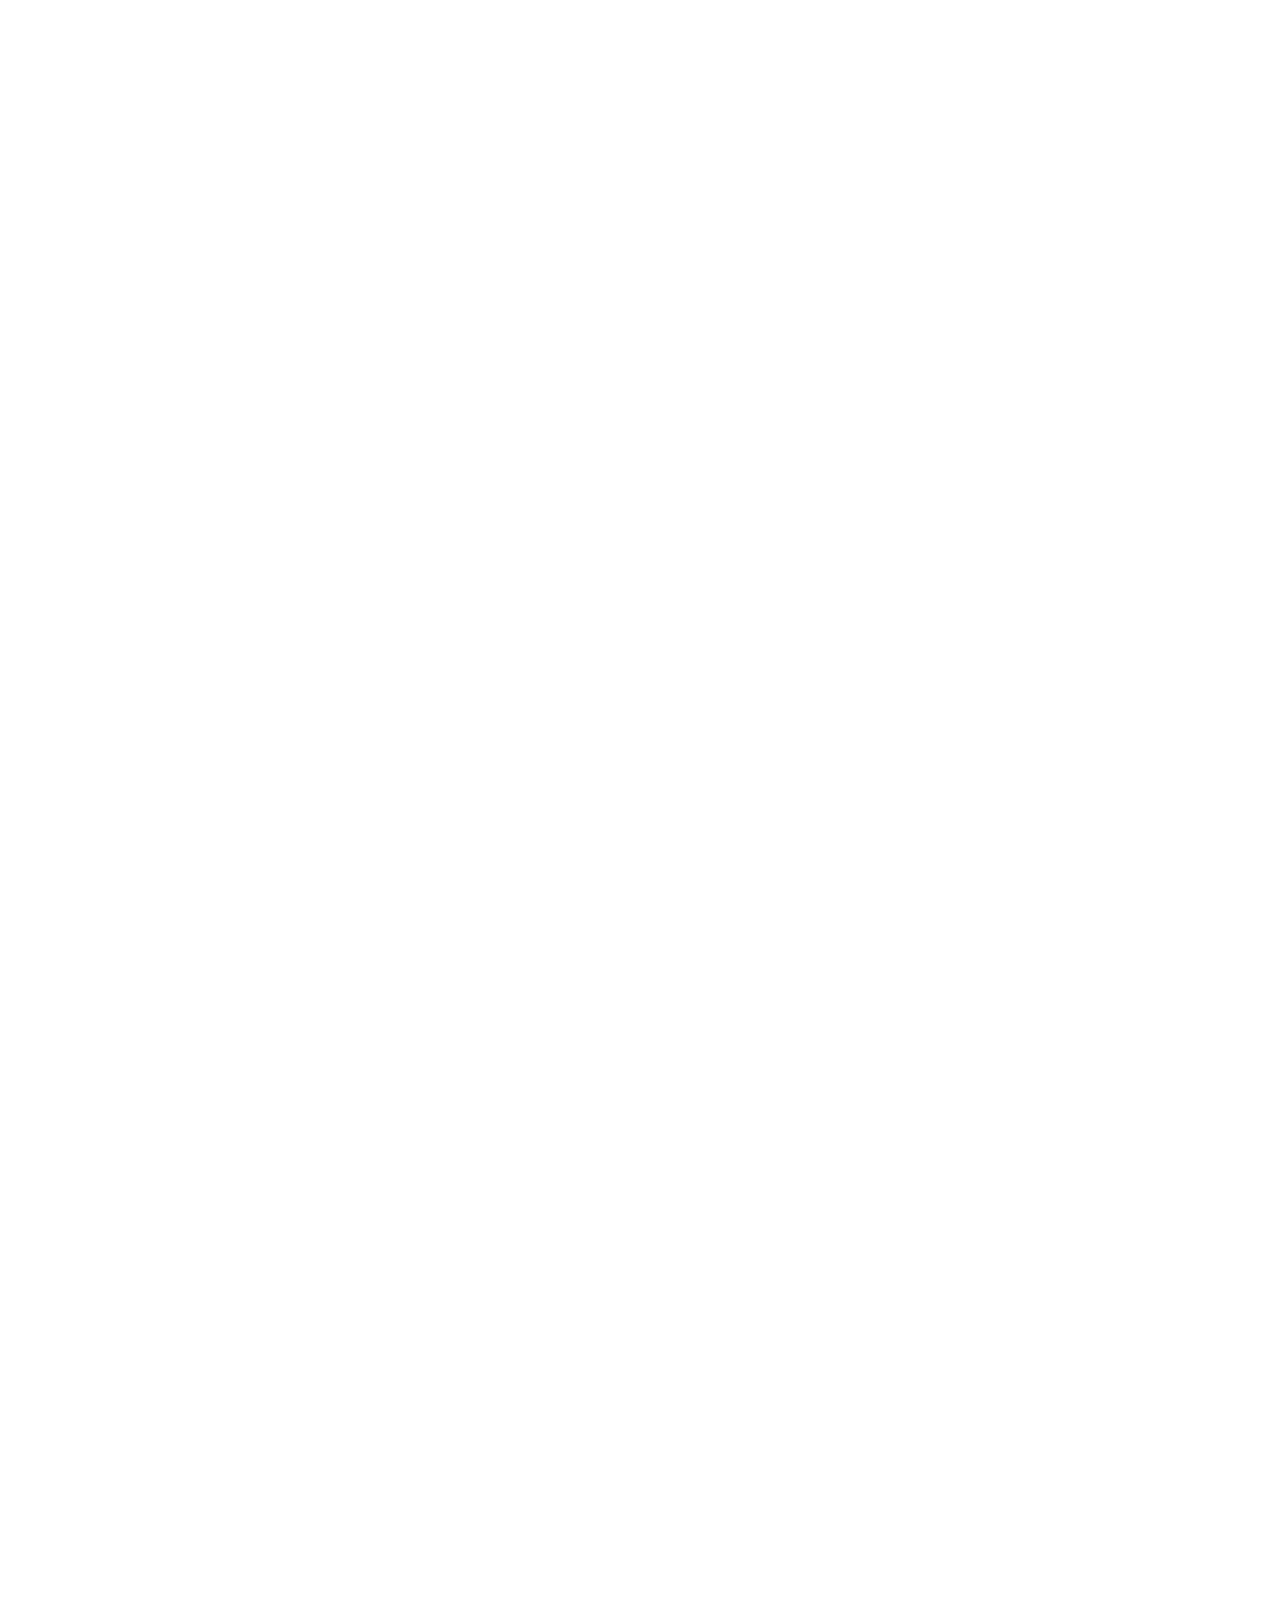
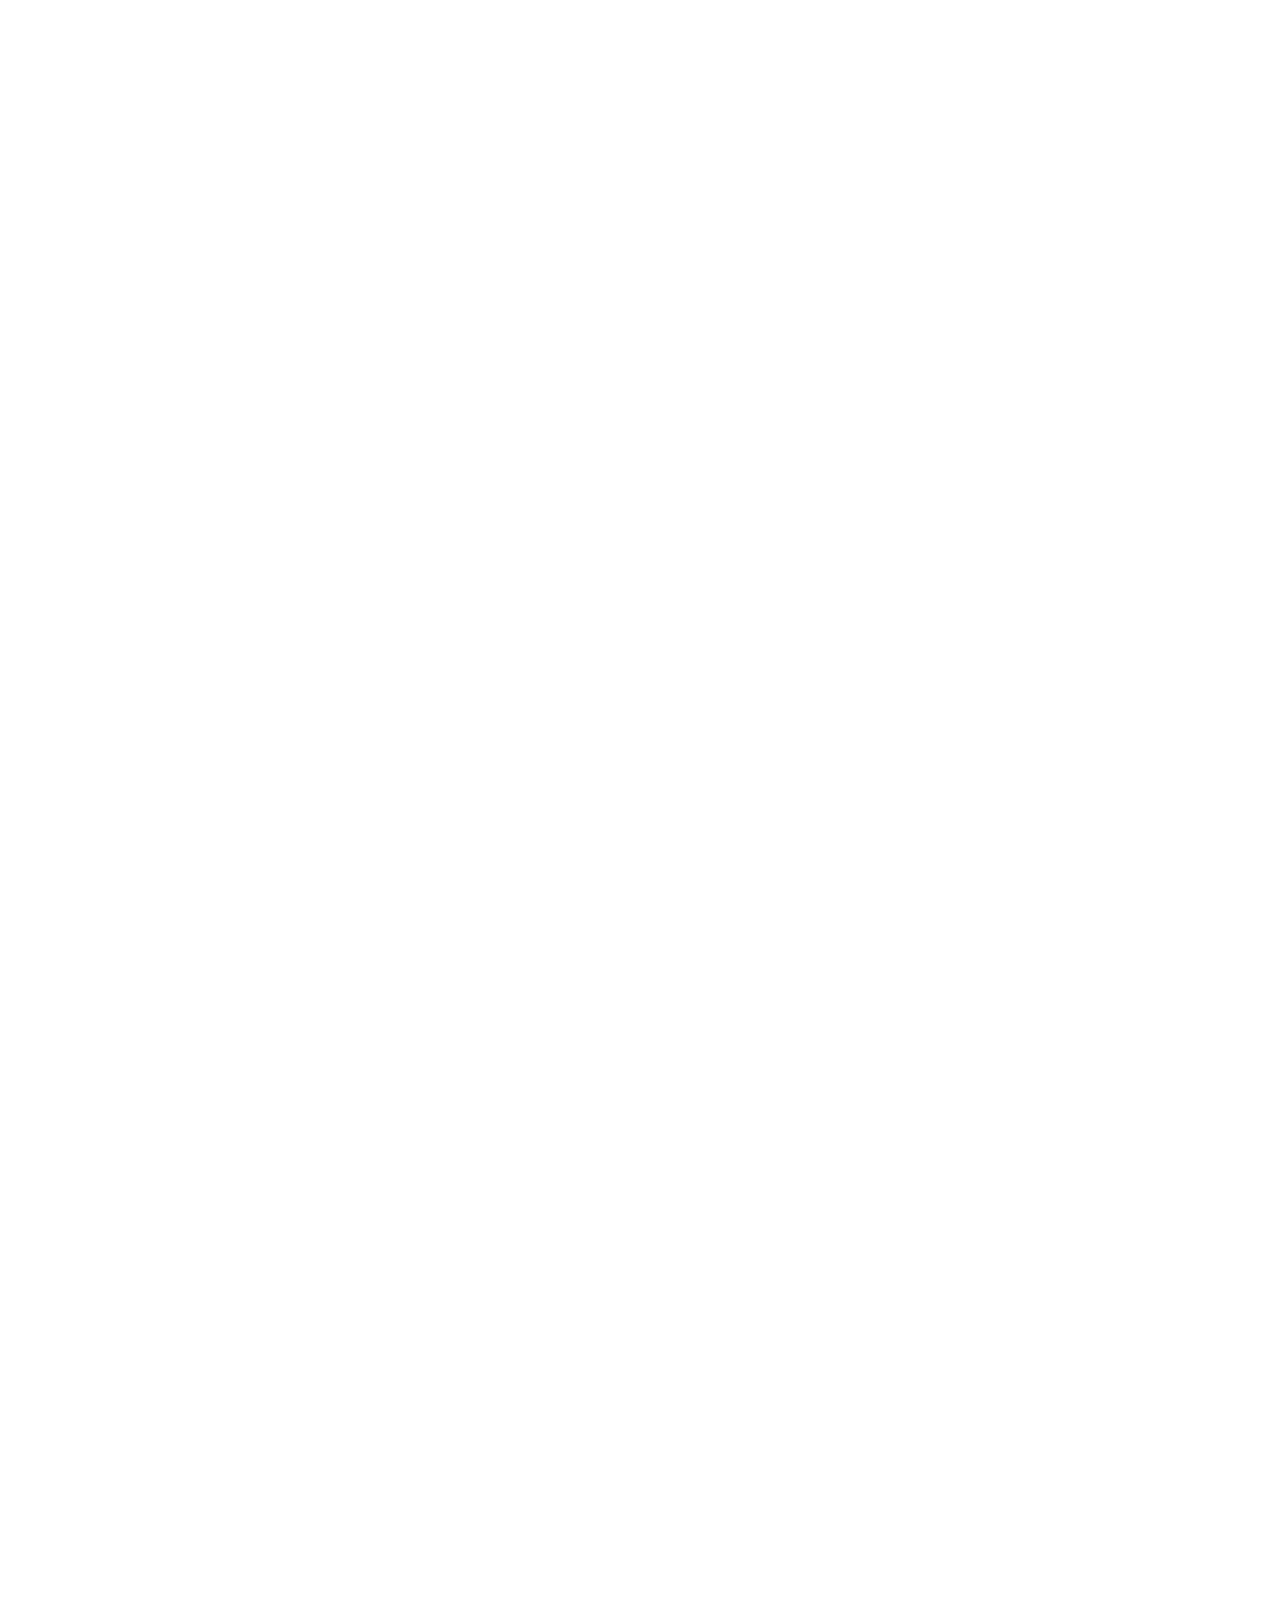
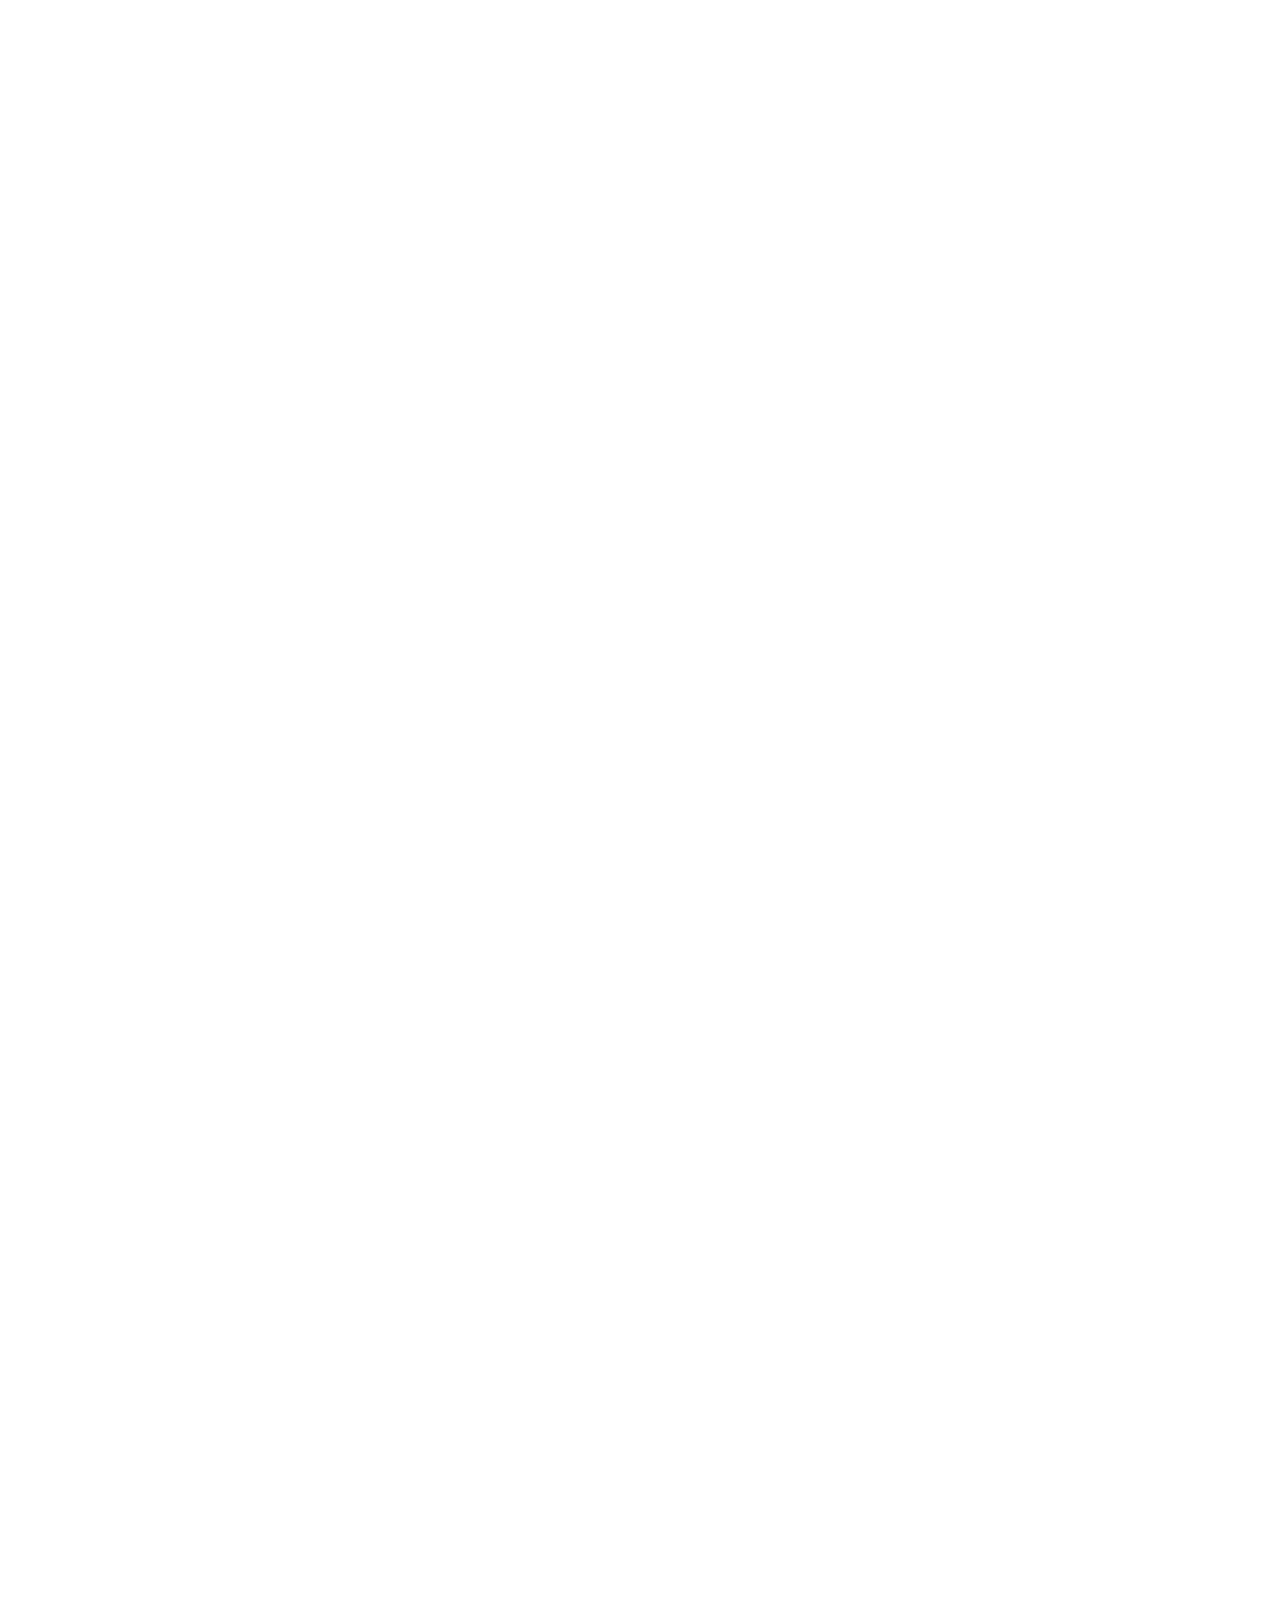
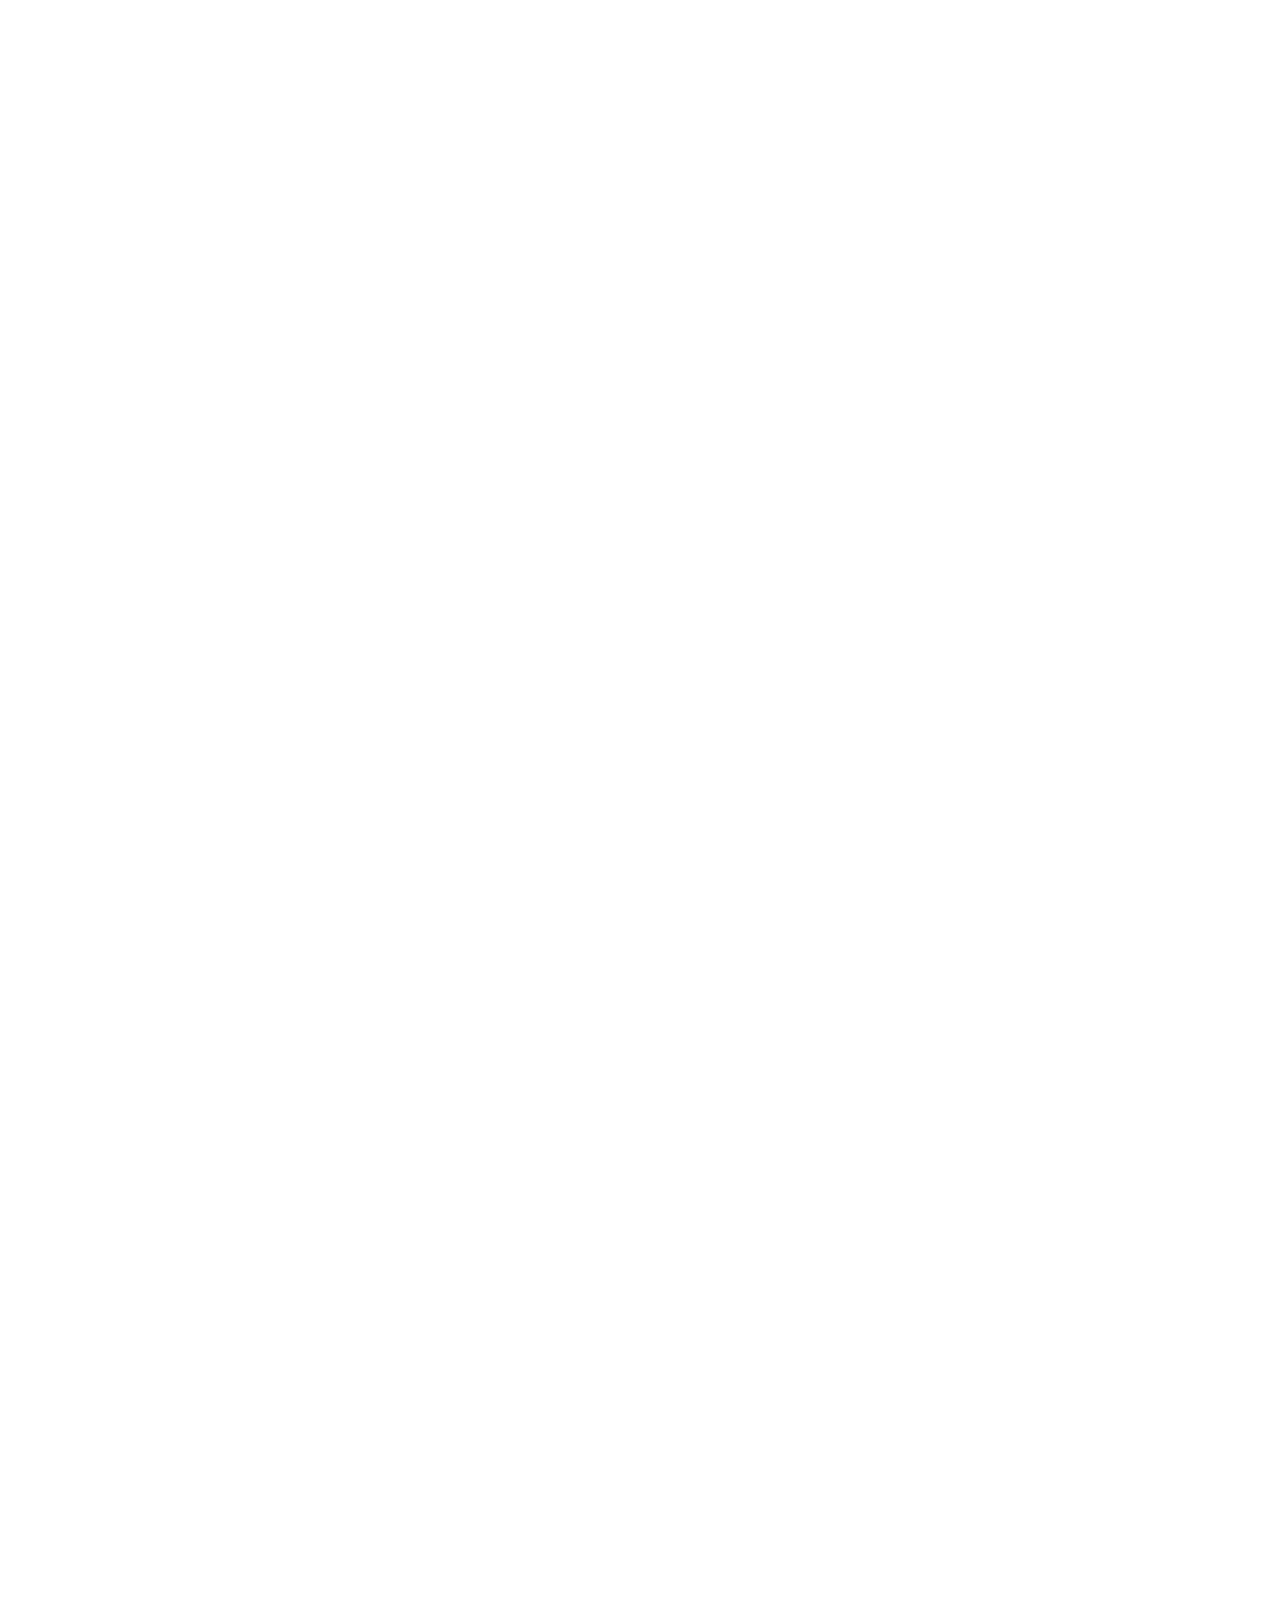
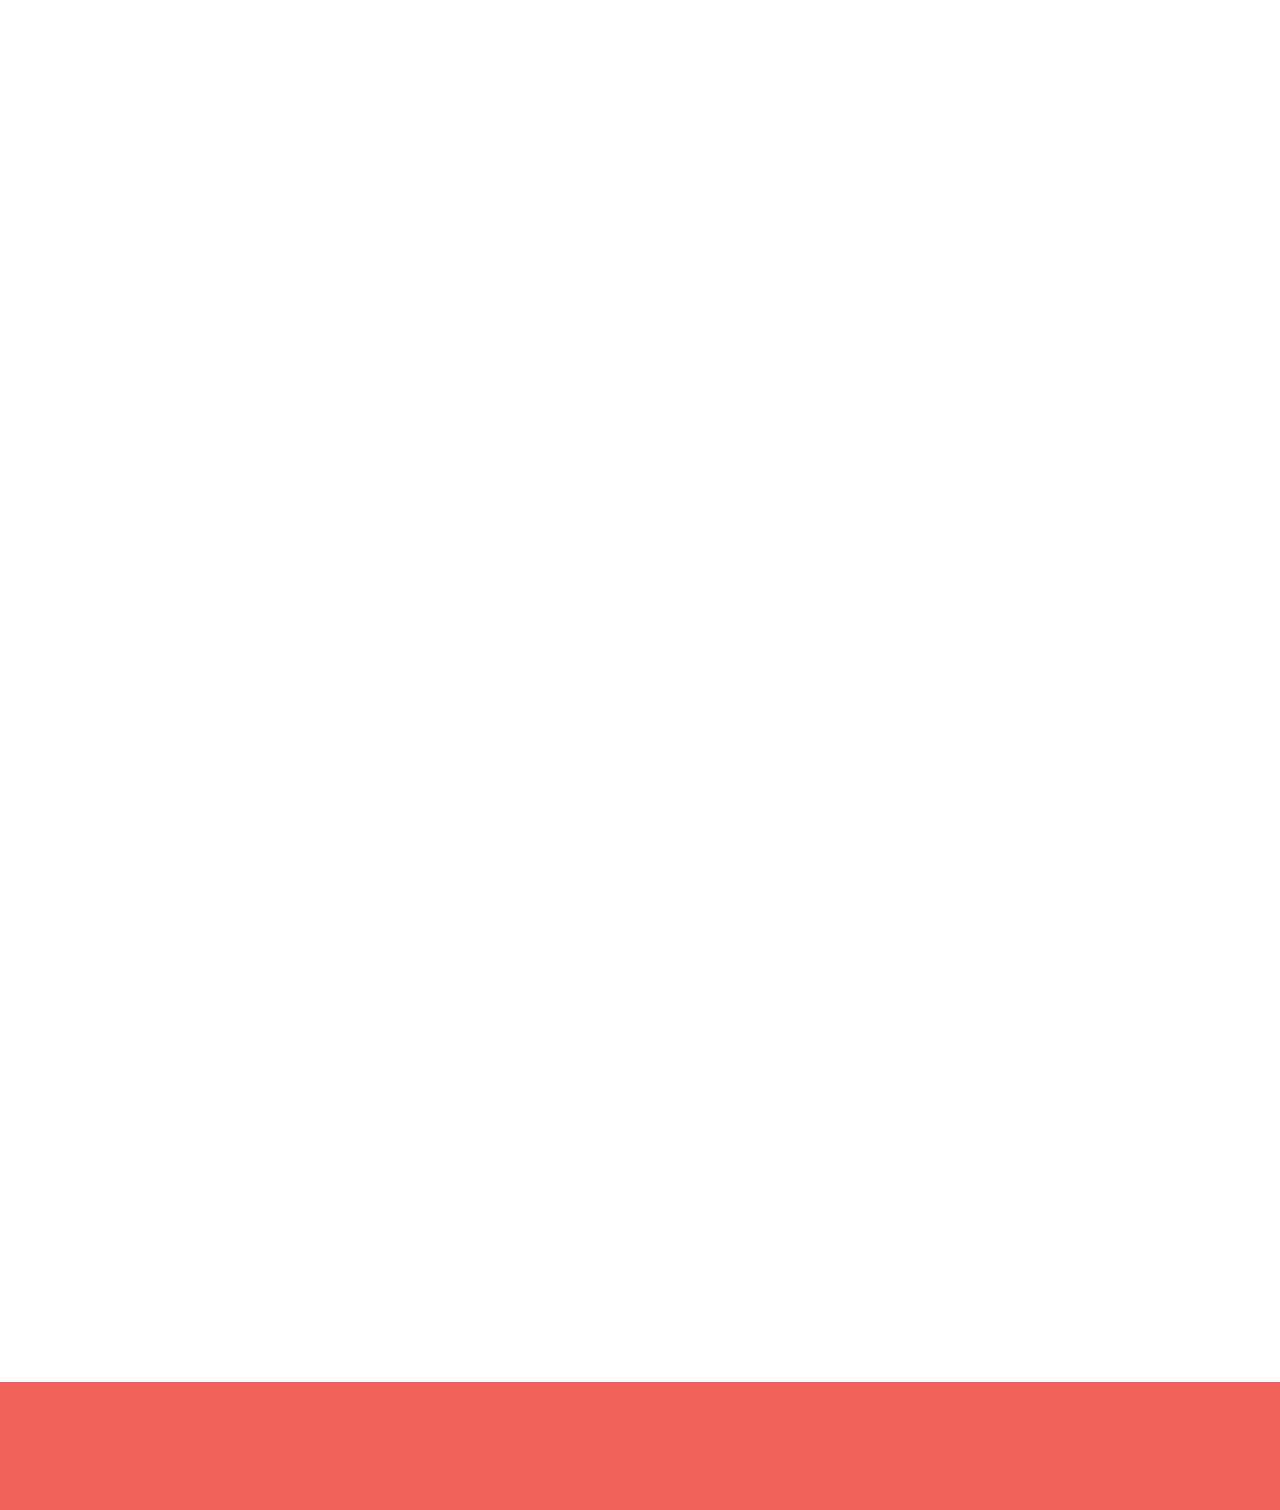
==== commit cde8d048: "update" ====
--- a/web/index.html
+++ b/web/index.html
@@ -36,11 +36,11 @@
 <div class="wrapper">
     <div class="header-block">
         <div class="min-width">
-            <div class="icon icon-resoft-logo"></div>
+            <a href=""><i class="icon icon-resoft-logo"></i></a>
             <ul class="navigation">
-                <li><a href="#contacts">Контакты</a></li>
-                <li><a href="#services">Услуги</a></li>
-                <li><a href="#about-us">О Компании</a></li>
+                <li><a href="#" data-scroll-to-slide="1" >Контакты</a></li>
+                <li><a href="#" data-scroll-to-slide="9" >Услуги</a></li>
+                <li><a href="#" data-scroll-to-slide="2" >О Компании</a></li>
             </ul>
         </div>
 
@@ -50,18 +50,14 @@
             <div class="bg-picture">
                 <div class="min-width">
                     <div class="logo">
-                        <a href="" class=" icon-logo-big">
-                             <span class="sign">
+                        <a href="" class="icon-logo-big">
+                            <i class="icon-logo-big"></i>
+                            <span class="sign">
                             ReSoft
                         </span>
-
                         </a>
-
-
-                    </div>
-
+                    </div>
                 </div>
-
             </div>
 
         <div class="company-info-slider-holder">
@@ -130,7 +126,9 @@
                     <div class="content">
                         <ul class="services">
                             <li>
-                                <i class="icon-service create-design"></i>
+                                <div class="image-holder">
+                                    <i class="icon-service create-design"></i>
+                                </div>
                                 <h3>Создание дизайна</h3>
                                 <span class="text-services">
                                     Дизайн сайтов <br>
@@ -141,7 +139,9 @@
 
                             </li>
                             <li>
-                                <i class="icon-service technical-support"></i>
+                                <div class="image-holder">
+                                    <i class="icon-service technical-support"></i>
+                                </div>
                                 <h3>Техническая поддержка</h3>
                                 <span class="text-services">
                                     Регистрация домена <br>
@@ -151,7 +151,9 @@
                                 </span>
                             </li>
                             <li>
-                                <i class="icon-service create-web"></i>
+                                <div class="image-holder">
+                                    <i class="icon-service create-web"></i>
+                                </div>
                                 <h3>Создание сайтов</h3>
                                 <span class="text-services">
                                     Сайты для малого бизнеса <br>
@@ -159,16 +161,10 @@
                                     Создание порталов <br>
                                     Landing page<br>
                                 </span>
-
                             </li>
-
                         </ul>
-
-                    </div>
-
-                </li>
-
-
+                    </div>
+                </li>
             </ul>
         </div>
 
--- a/web/css/main.css
+++ b/web/css/main.css
@@ -56,8 +56,8 @@
 .visible {
   visibility: visible !important;
   opacity: 1 !important;
-  -ms-filter: none;
-  filter: none;
+  -ms-filter: none !important;
+  filter: none !important;
 }
 .clear {
   clear: both;
@@ -96,12 +96,15 @@
 .icon {
   width: 40px;
   height: 40px;
-  background: url("sprite") no-repeat;
+  background: url("../images/sprite.png") no-repeat;
   display: inline-block;
   margin: 8px 0 0 50px;
 }
 .icon.icon-resoft-logo {
-  visibility: hidden;
+  opacity: 0;
+  -ms-filter: "progid:DXImageTransform.Microsoft.Alpha(Opacity=0)";
+  filter: alpha(opacity=0);
+  transition: all 300ms ease;
   background-image: none !important;
   position: relative;
 }
@@ -116,7 +119,7 @@
   opacity: 1;
   -ms-filter: none;
   filter: none;
-  transition: all 300ms;
+  transition: all 300ms ease;
 }
 .no-opacity .icon.icon-resoft-logo:before,
 .no-opacity .icon.icon-resoft-logo:after {
@@ -154,29 +157,16 @@
 .icon.icon-resoft-logo:after {
   background-position: -40px -120px;
 }
-.icon.icon-resoft-logo:visible {
-  visibility: visible;
-}
 .icon-logo-big {
   position: relative;
-  width: 95px;
-  height: 95px;
-  float: left;
+  width: 120px;
+  height: 120px;
   background-image: url("../images/sprite.png");
-  background-position: -13px -13px;
-  margin: 58px 0 0 52px;
+  background-position: 0 0;
+  display: block;
 }
 .icon-logo-big:hover {
-  background-position: -131px -13px;
-}
-.icon-logo-big span {
-  display: inline-block;
-  width: 95px;
-  text-align: center;
-  margin-top: 95px;
-  font-family: "Maxwell-bold", "Times New Roman", sans-serif;
-  font-size: 38px;
-  color: #fff;
+  background-position: -120px 0;
 }
 .slides-icons {
   display: block;
@@ -254,7 +244,6 @@
 }
 .icon-service {
   display: block;
-  position: relative;
   background-image: url("../images/sprite.png");
   margin: 0 auto;
 }
@@ -391,12 +380,24 @@
   min-width: 980px;
   background: url("../images/bg-image.jpg") no-repeat center center;
   height: 641px;
-  min-height: 641px;
-  max-height: 641px;
   -webkit-background-size: cover;
   -moz-background-size: cover;
   background-size: cover;
 }
+.bg-picture .logo {
+  padding: 58px 0 0 52px;
+  text-align: center;
+}
+.bg-picture .logo .icon-logo-big {
+  margin-bottom: -10px;
+}
+.bg-picture .logo span {
+  display: block;
+  text-align: center;
+  font-family: "Maxwell-bold", "Times New Roman", sans-serif;
+  font-size: 38px;
+  color: #fff;
+}
 .post {
   position: relative;
   float: left;
@@ -420,6 +421,18 @@
 .services li {
   float: left;
   margin-right: 110px;
+}
+.services li .image-holder {
+  height: 150px;
+  position: relative;
+}
+.services li .image-holder .icon-service {
+  position: absolute;
+  top: -500px;
+  left: -500px;
+  right: -500px;
+  bottom: -500px;
+  margin: auto;
 }
 .services li:first-child {
   margin-left: 9px;
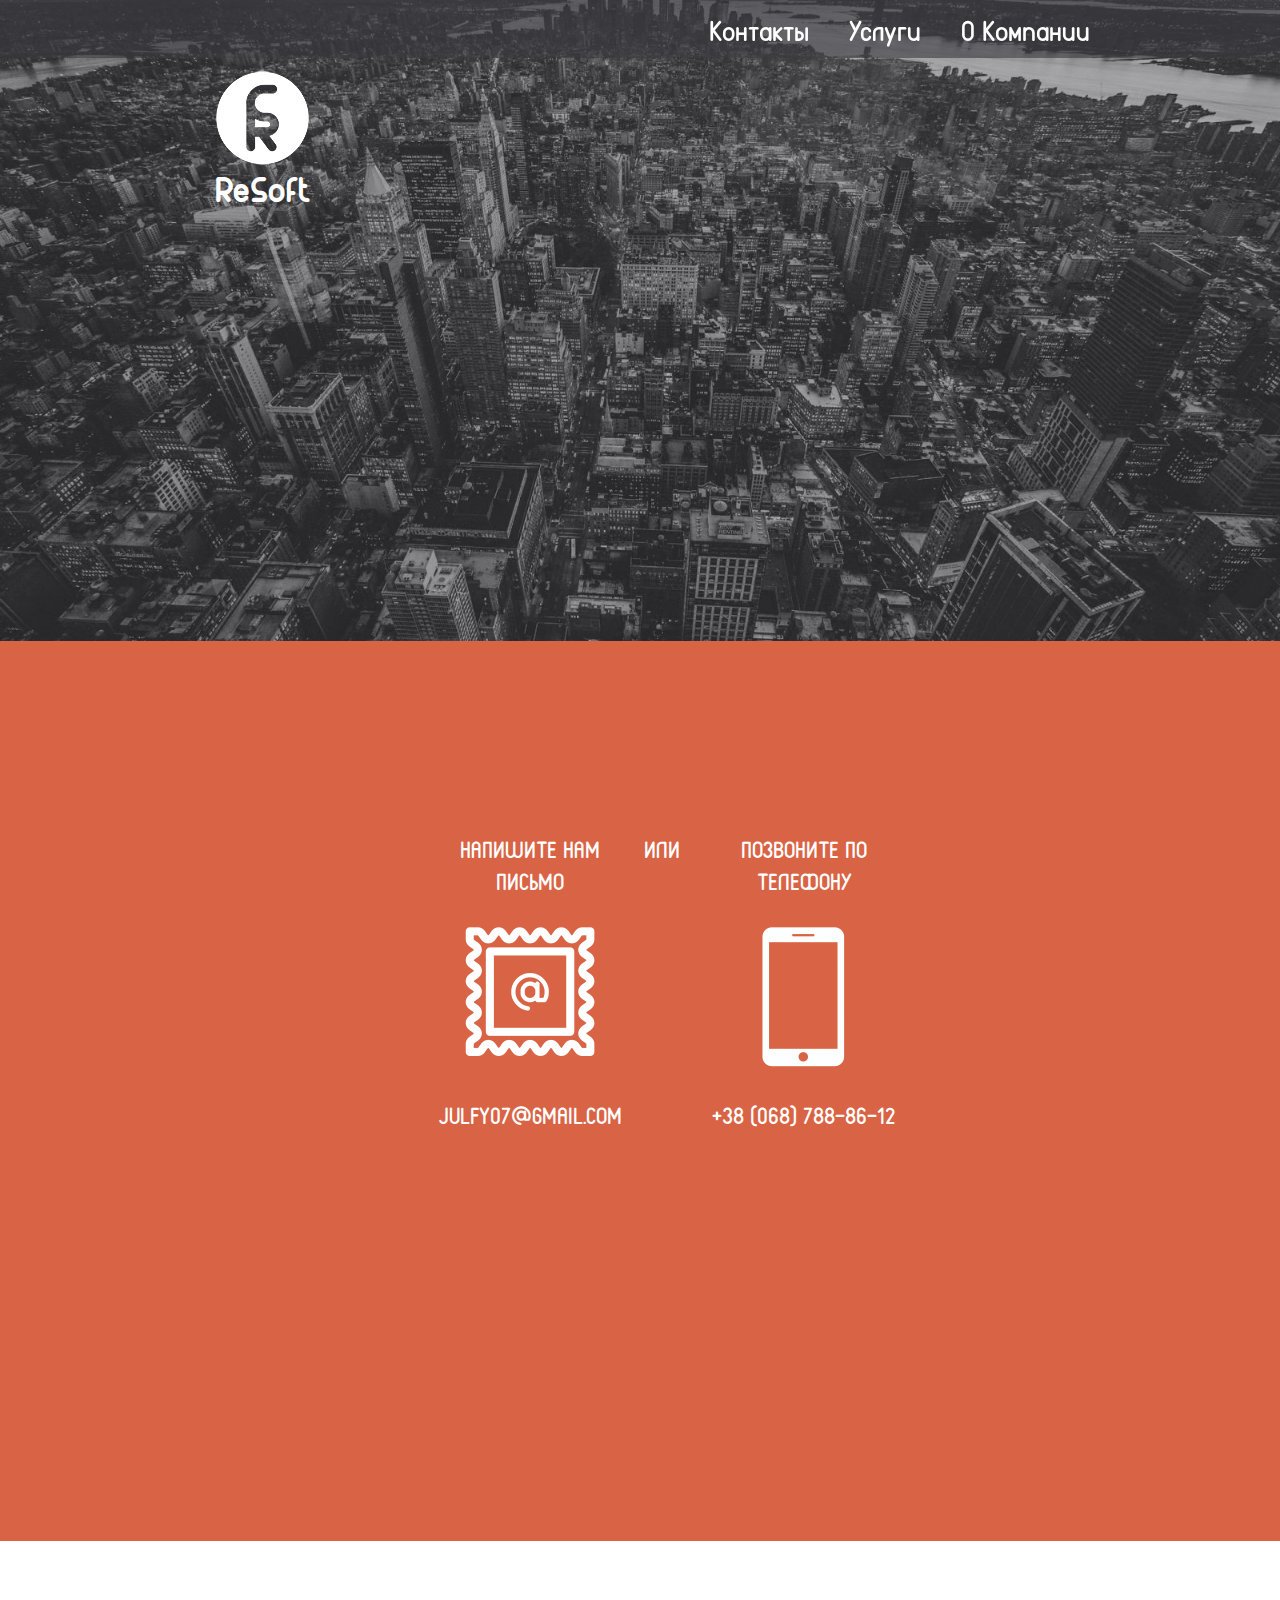
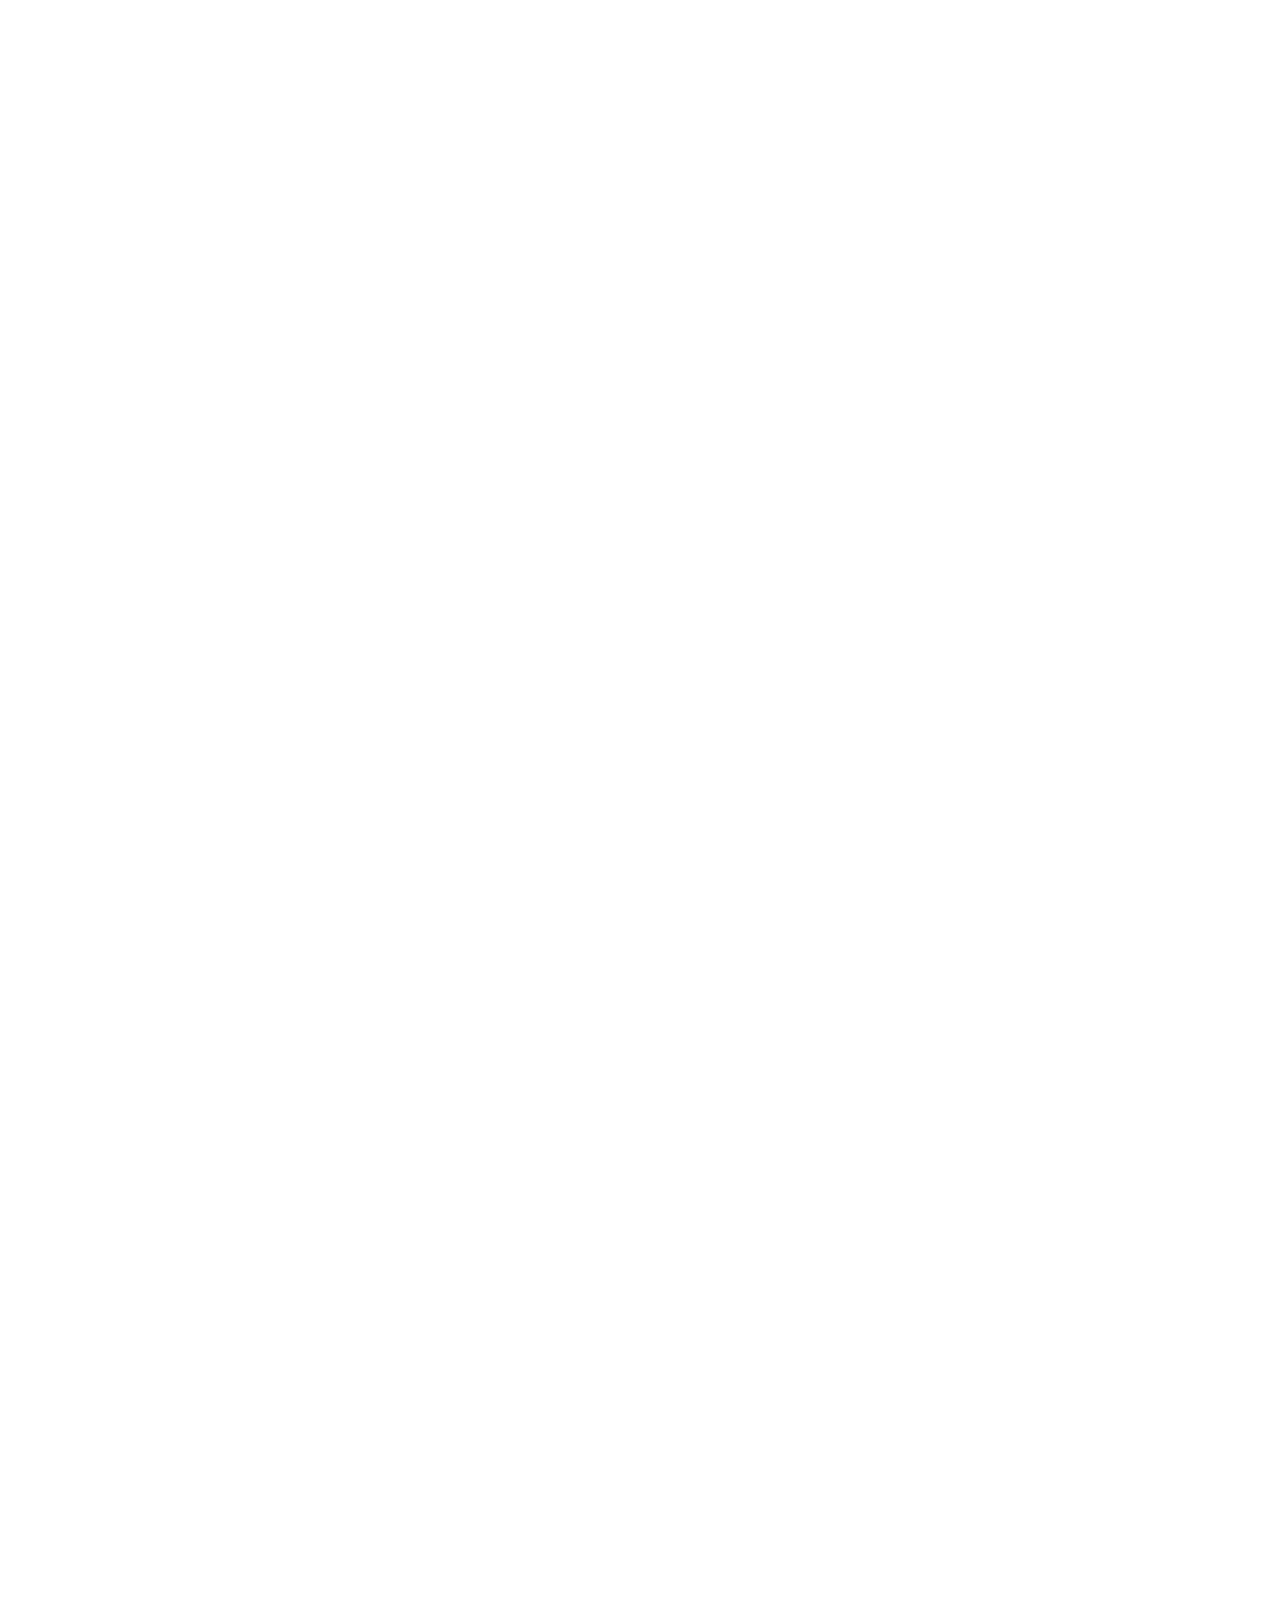
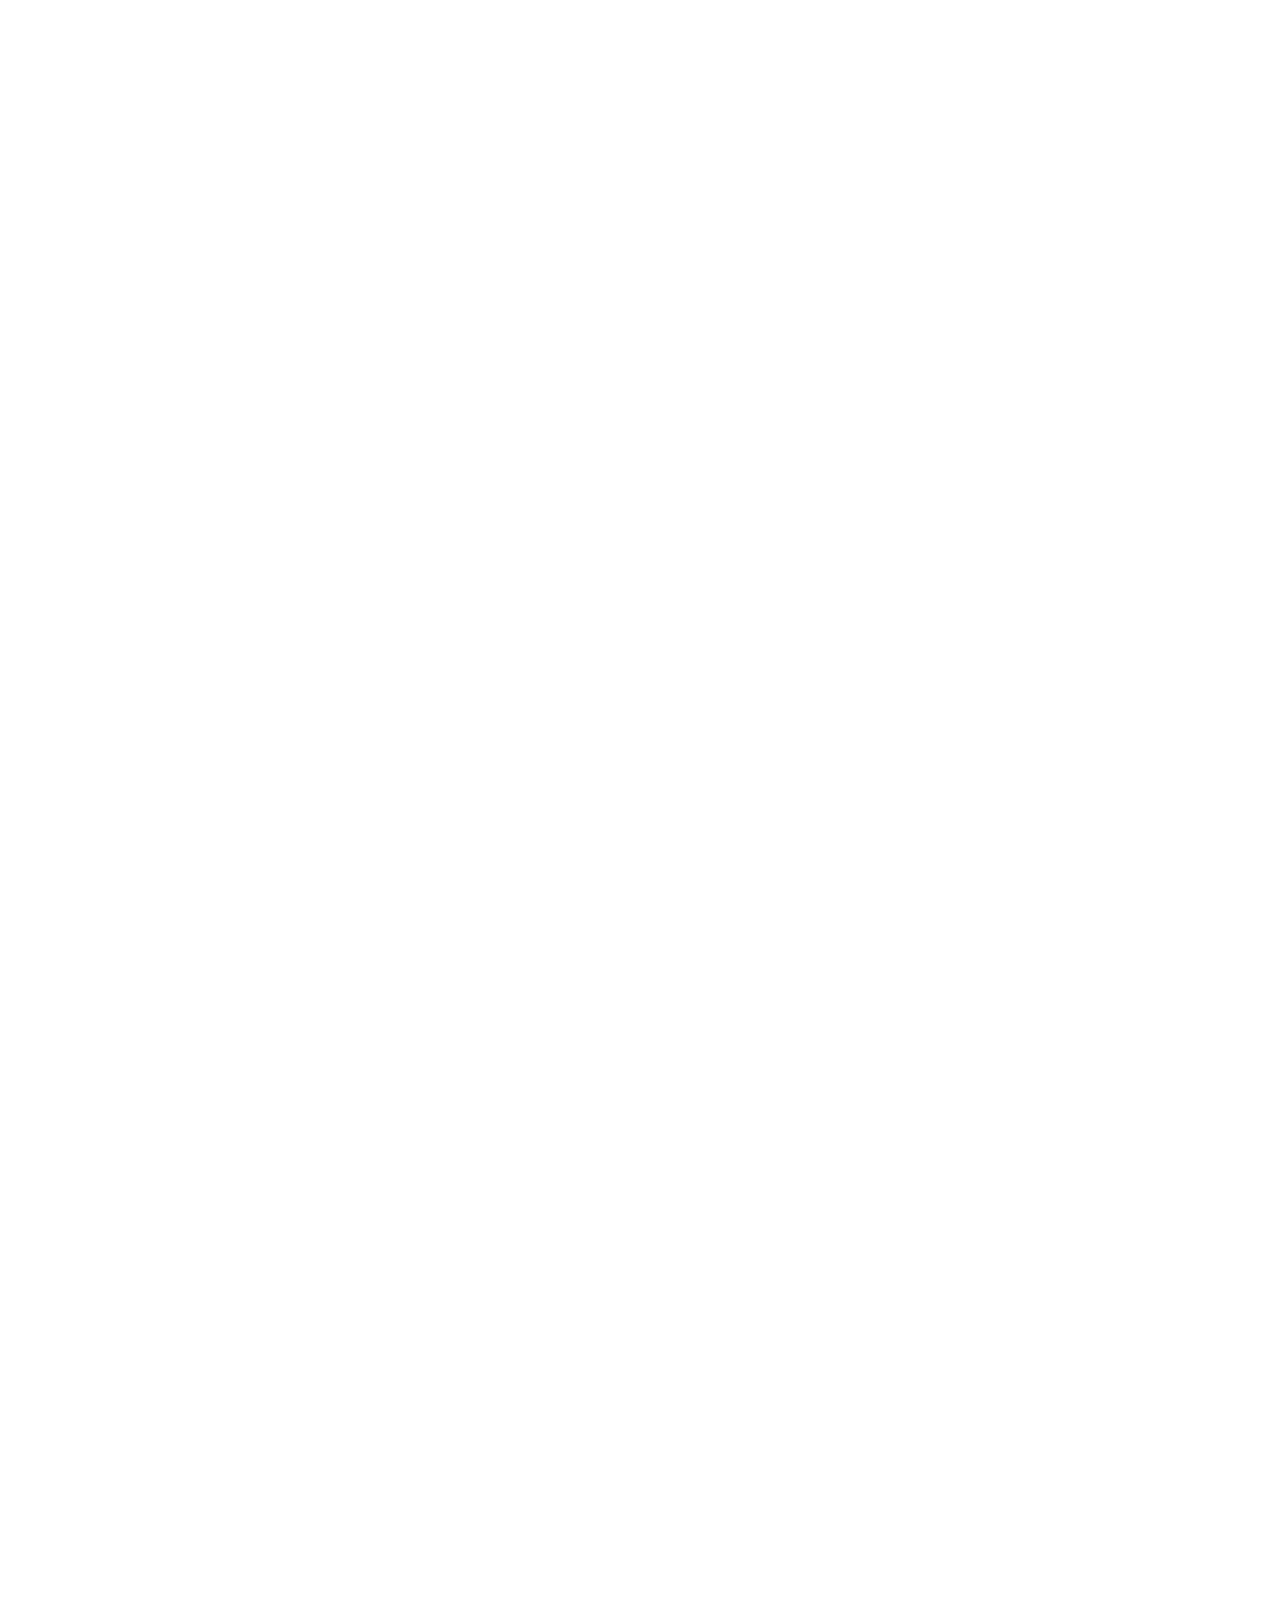
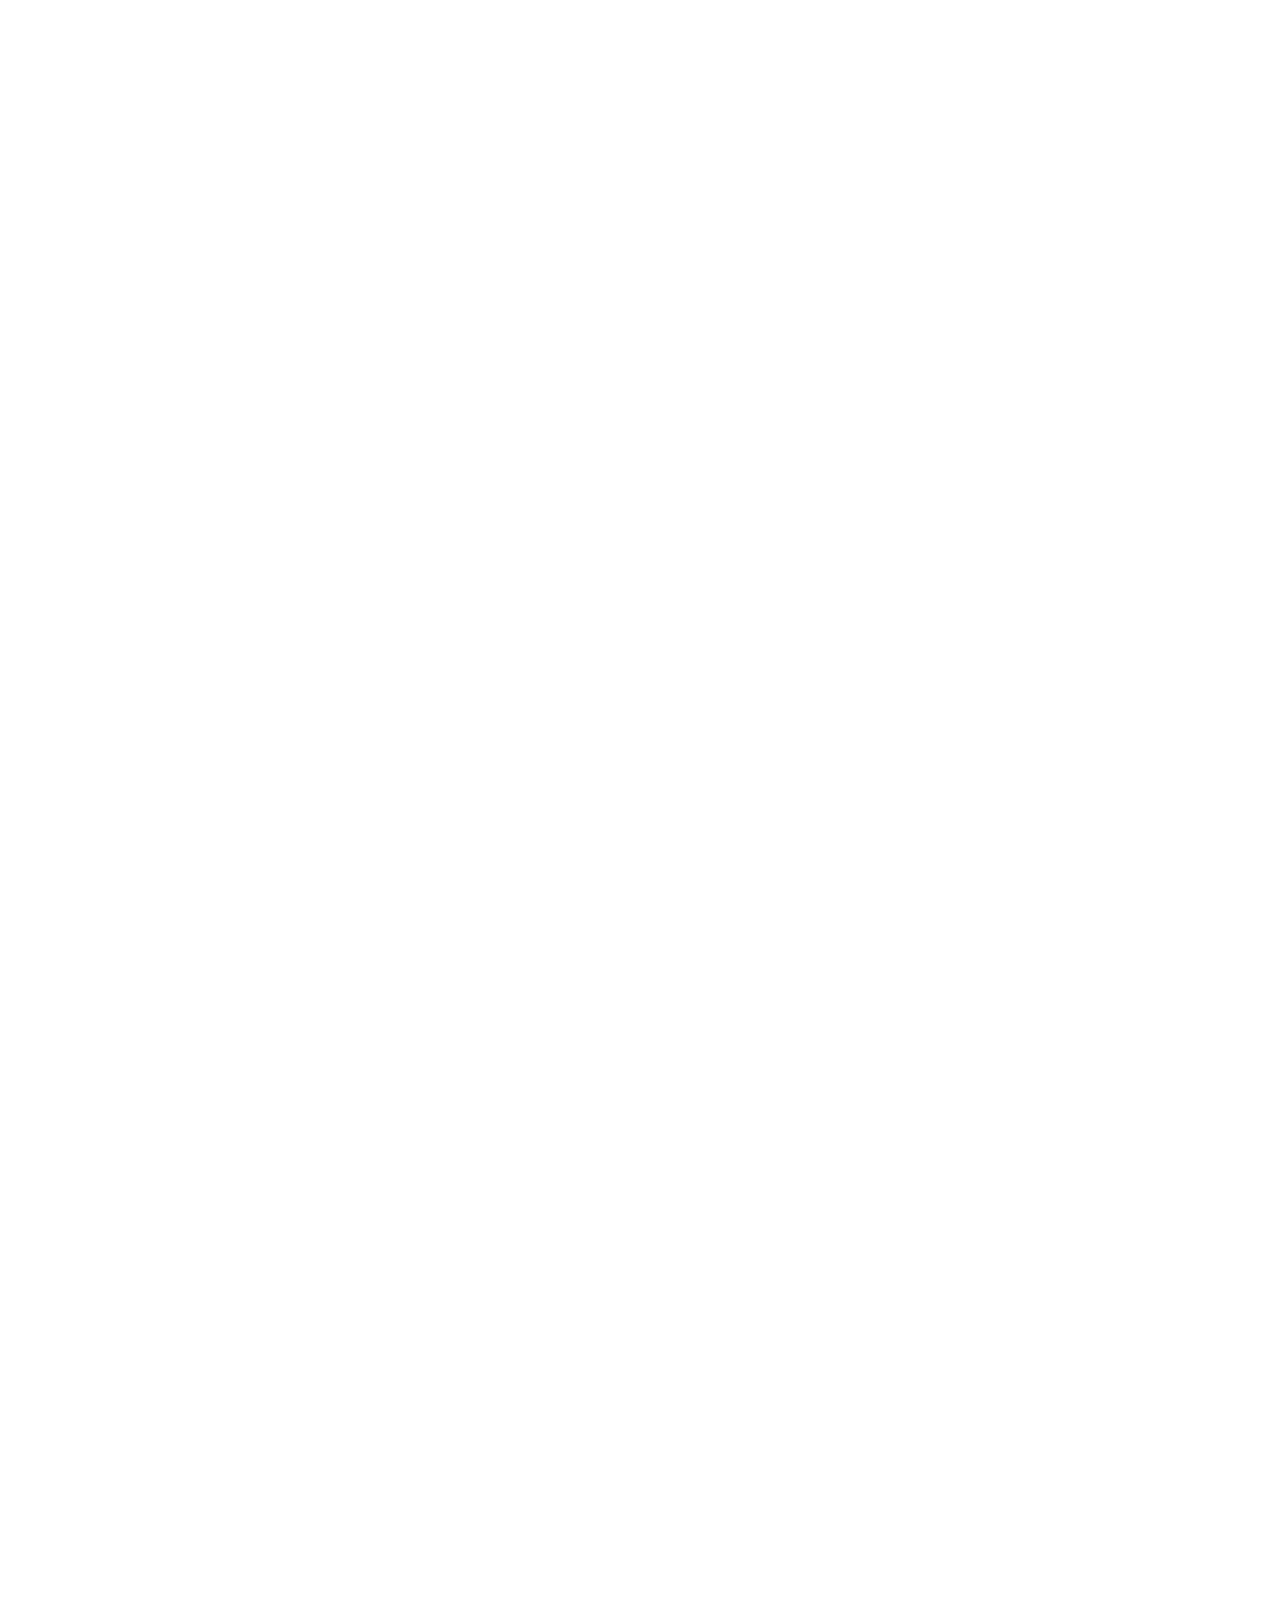
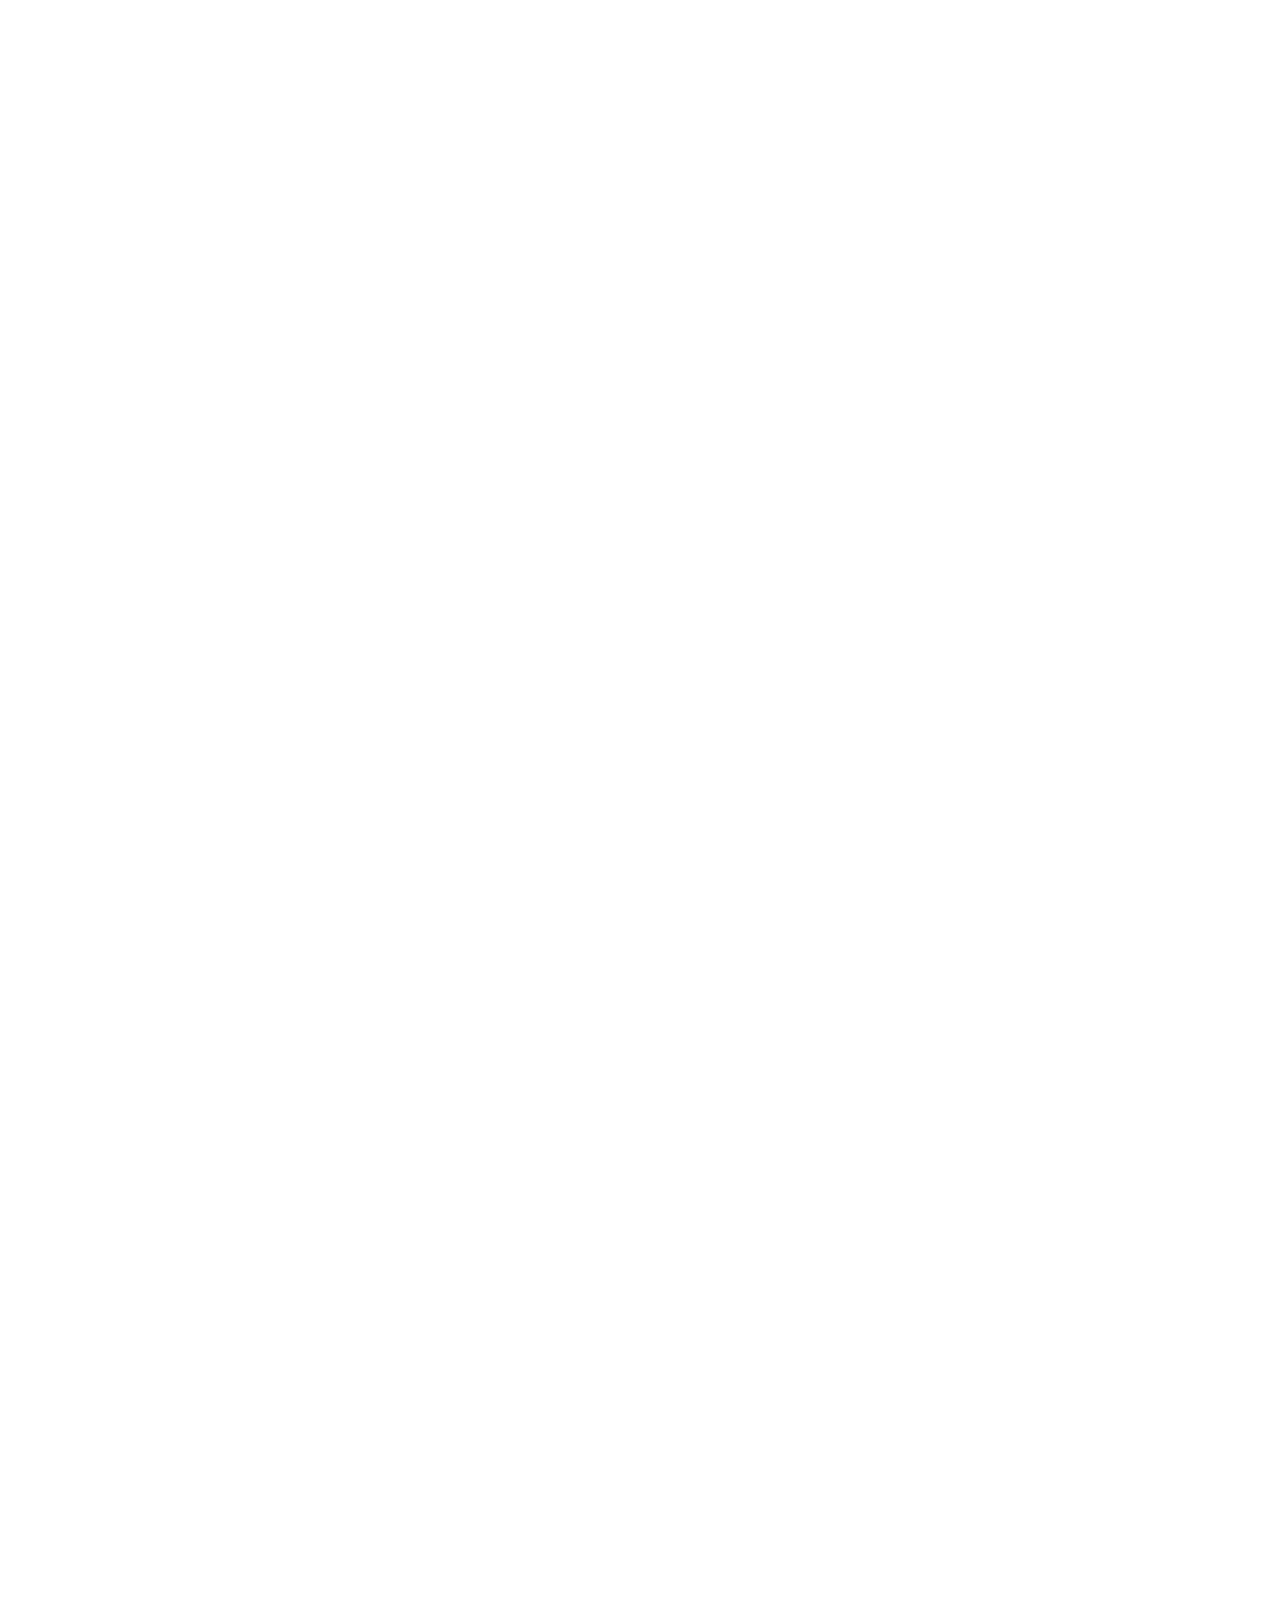
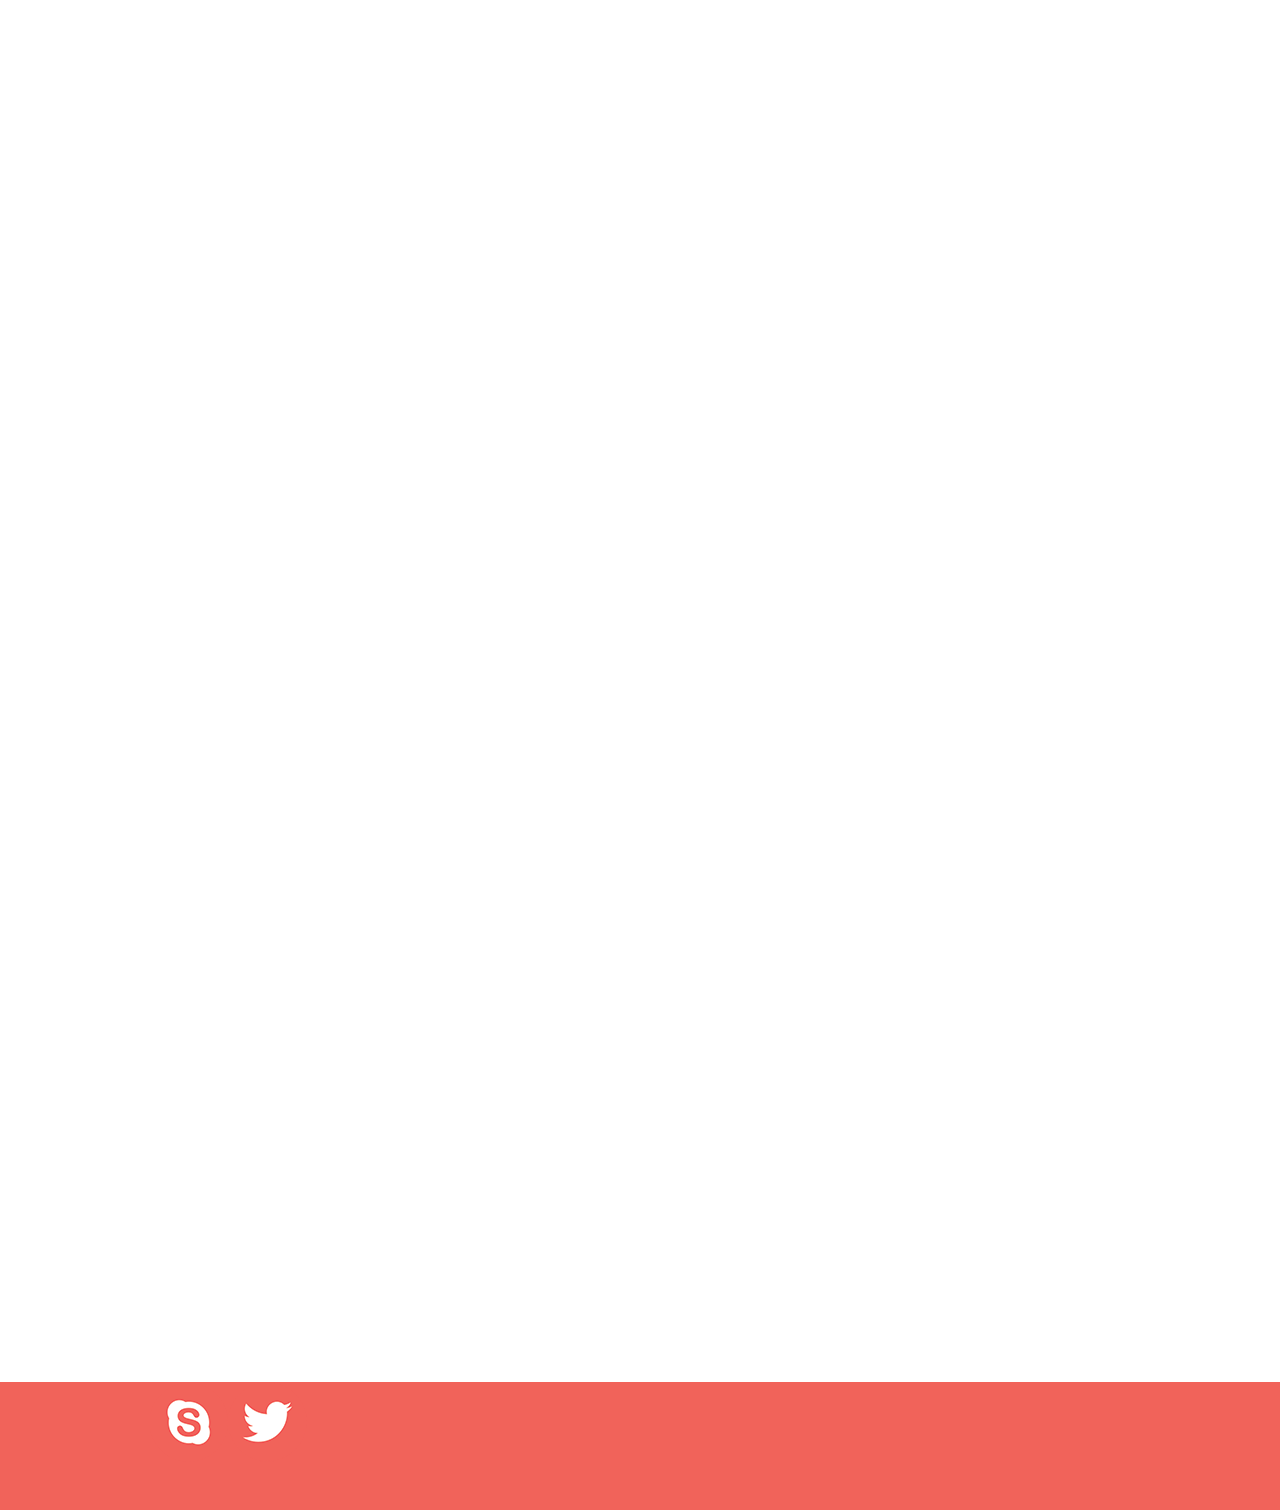
==== commit 64aebf03: "fix footer&social" ====
--- a/web/index.html
+++ b/web/index.html
@@ -171,10 +171,14 @@
     </div>
     <div class="footer-block">
         <div class="min-width">
-            <i class="icon-skype"></i>
-            <i class="icon-twitter"></i>
-            <i class="icon-facebook"></i>
-            <i class="icon-instagram"></i>
+            <ul>
+                <li class="icon-social skype"></li>
+                <li class="icon-social twitter"></li>
+                <!--<li class="icon-social facebook"></li>-->
+                <!--<li class="icon-social instagram"></li>-->
+
+            </ul>
+
         </div>
 
     </div>
--- a/web/css/main.css
+++ b/web/css/main.css
@@ -56,8 +56,8 @@
 .visible {
   visibility: visible !important;
   opacity: 1 !important;
-  -ms-filter: none !important;
-  filter: none !important;
+  -ms-filter: none;
+  filter: none;
 }
 .clear {
   clear: both;
@@ -262,6 +262,28 @@
   height: 119px;
   background-position: -436px -162px;
 }
+.icon-social {
+  float: left;
+  background-image: url("../images/sprite.png");
+  width: 79px;
+  height: 80px;
+}
+.icon-social.skype {
+  background-position: 0 -240px;
+}
+.icon-social.skype:hover {
+  background-position: -79px -240px;
+}
+/*&.facebook
+      background-position 0 -160px
+  &:hover
+      background-position -79px -240px*/
+.twitter {
+  background-position: 0 -320px;
+}
+.twitter:hover {
+  background-position: -80px -320px;
+}
 /**** PAGES ****/
 /**** SLIDER TEST ****/
 .slide-0 {
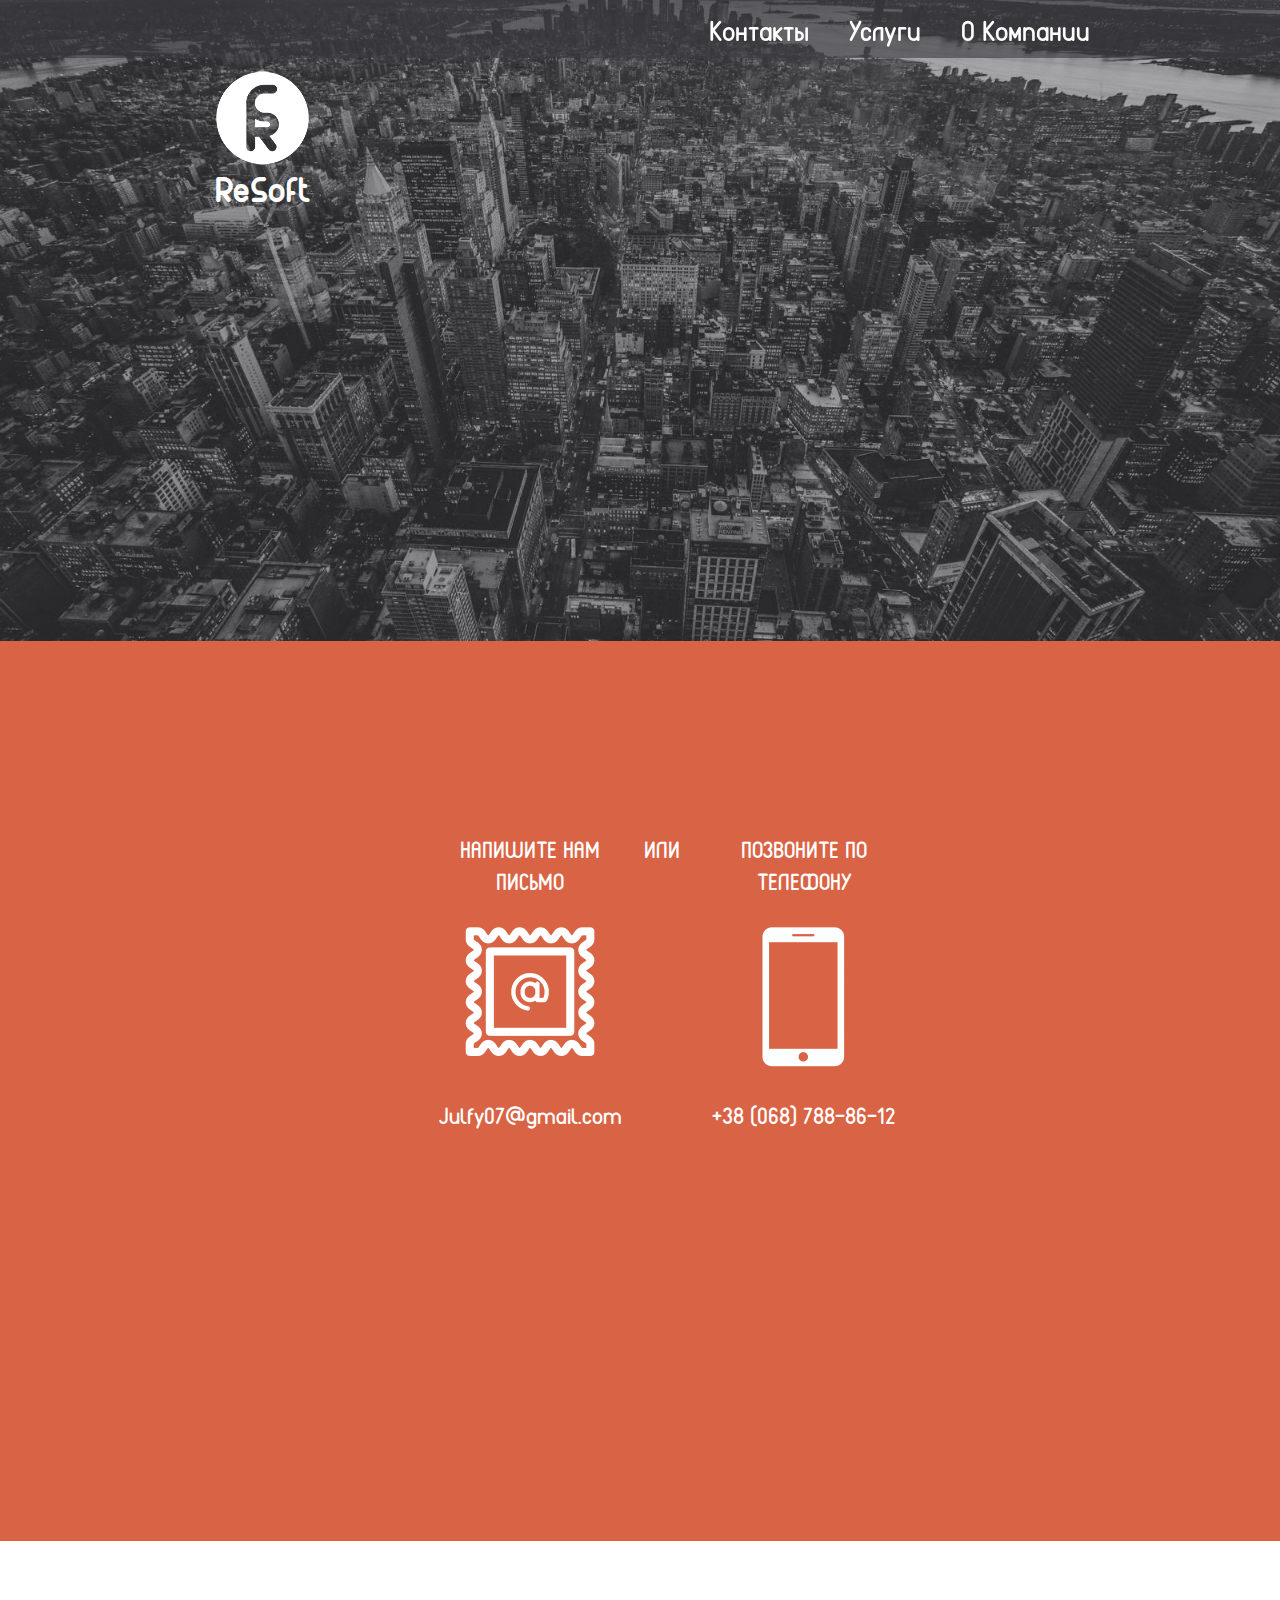
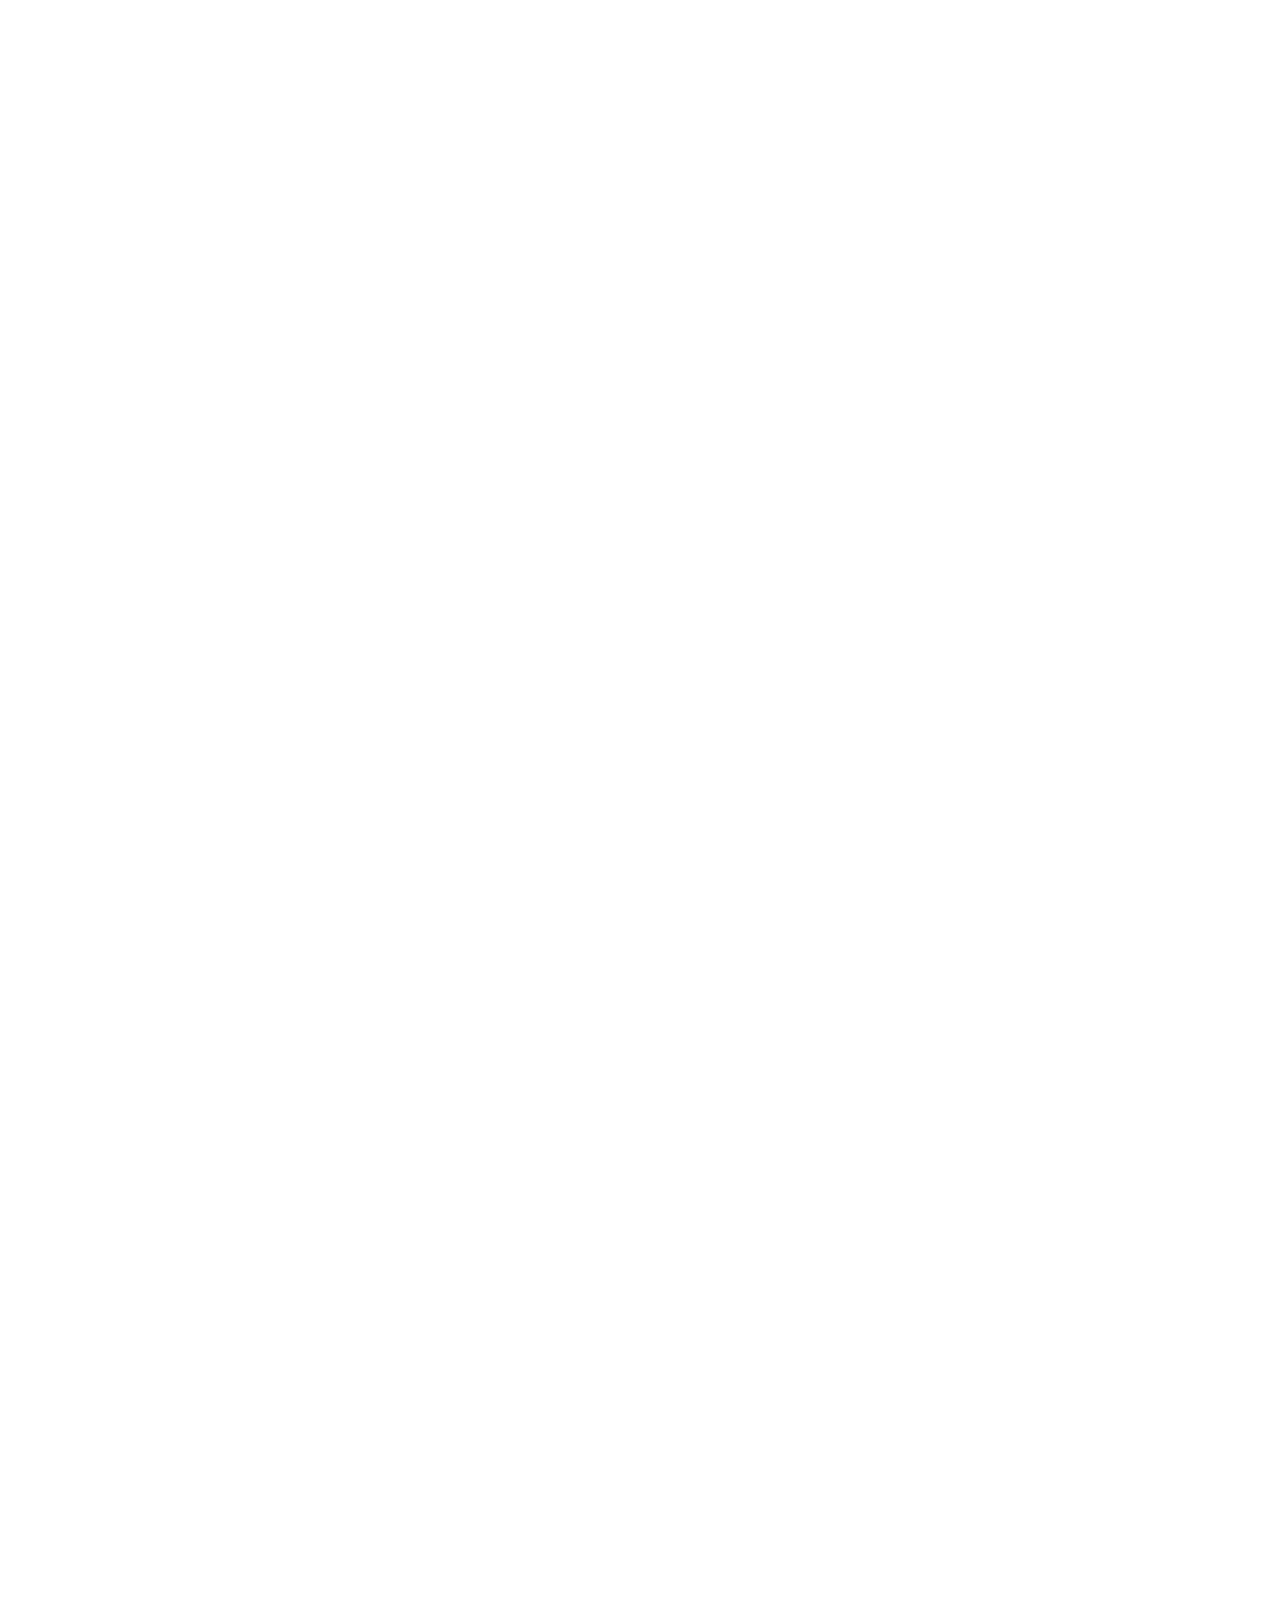
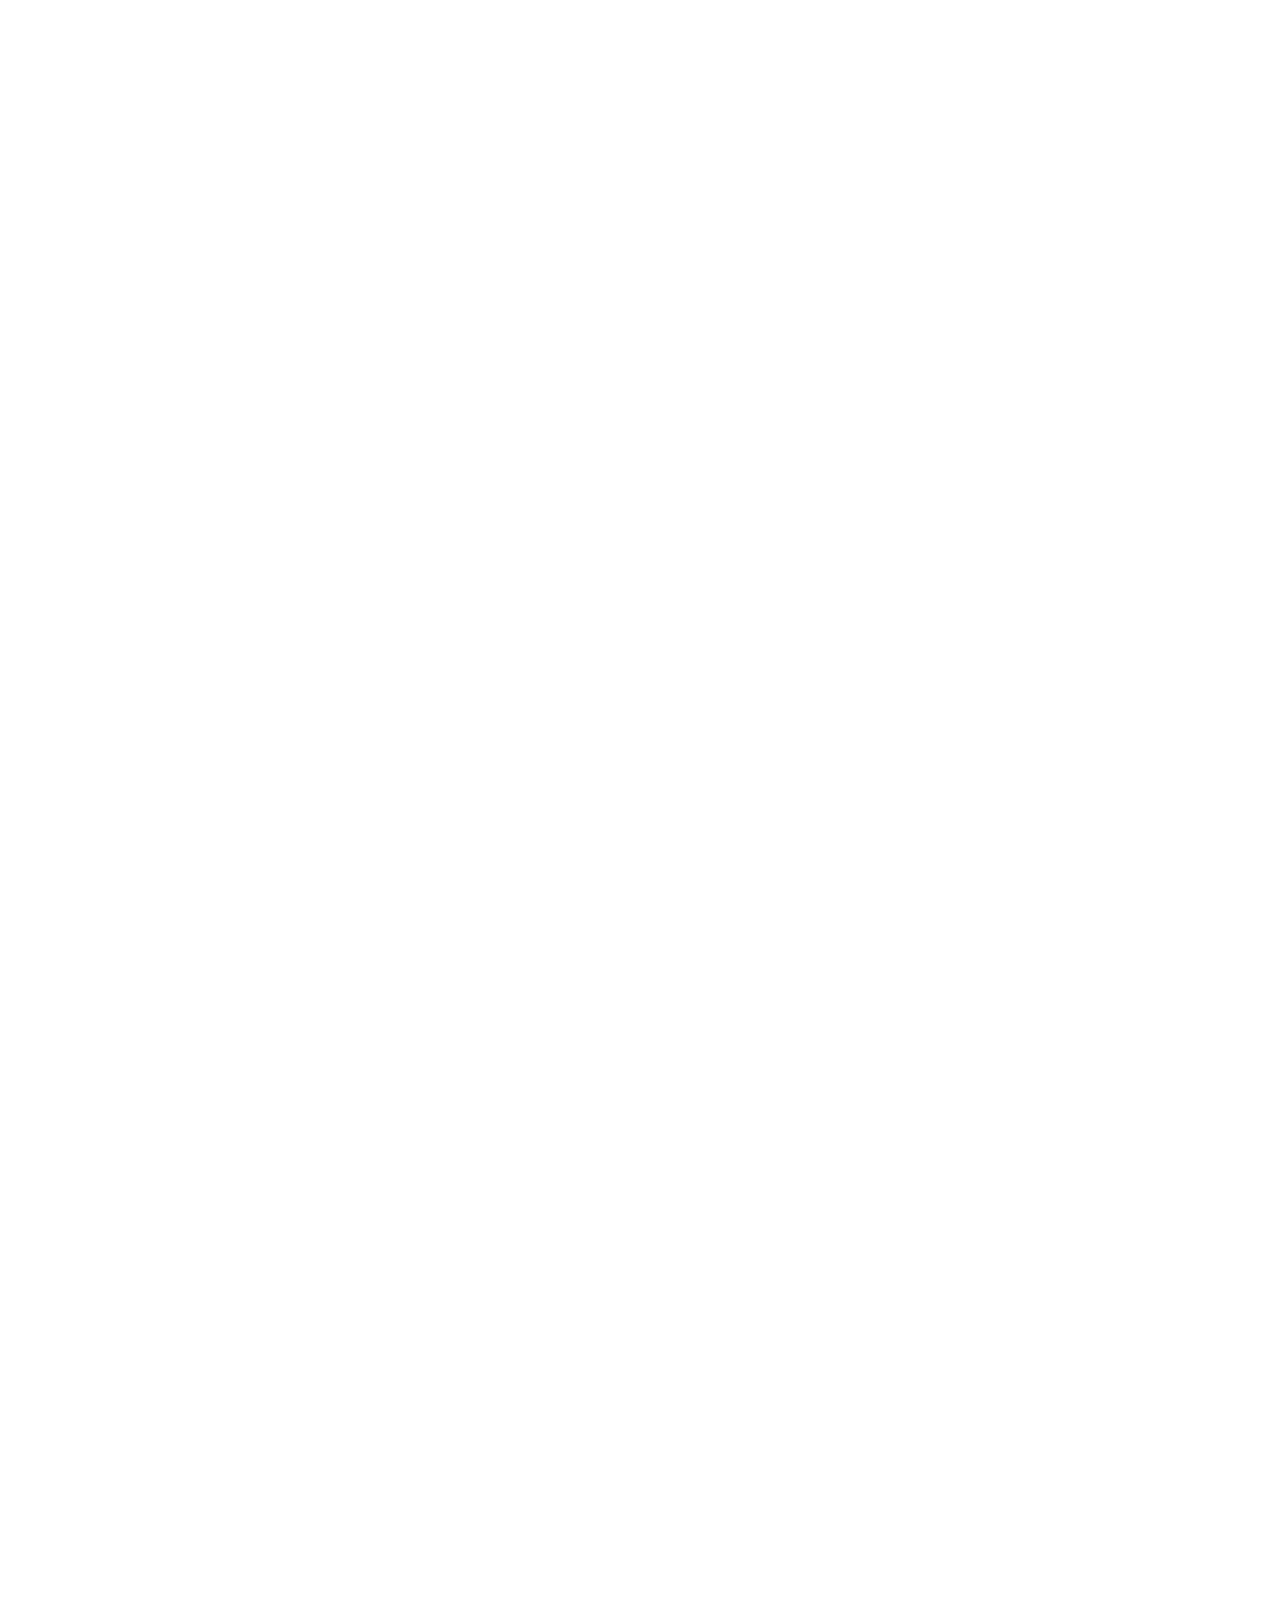
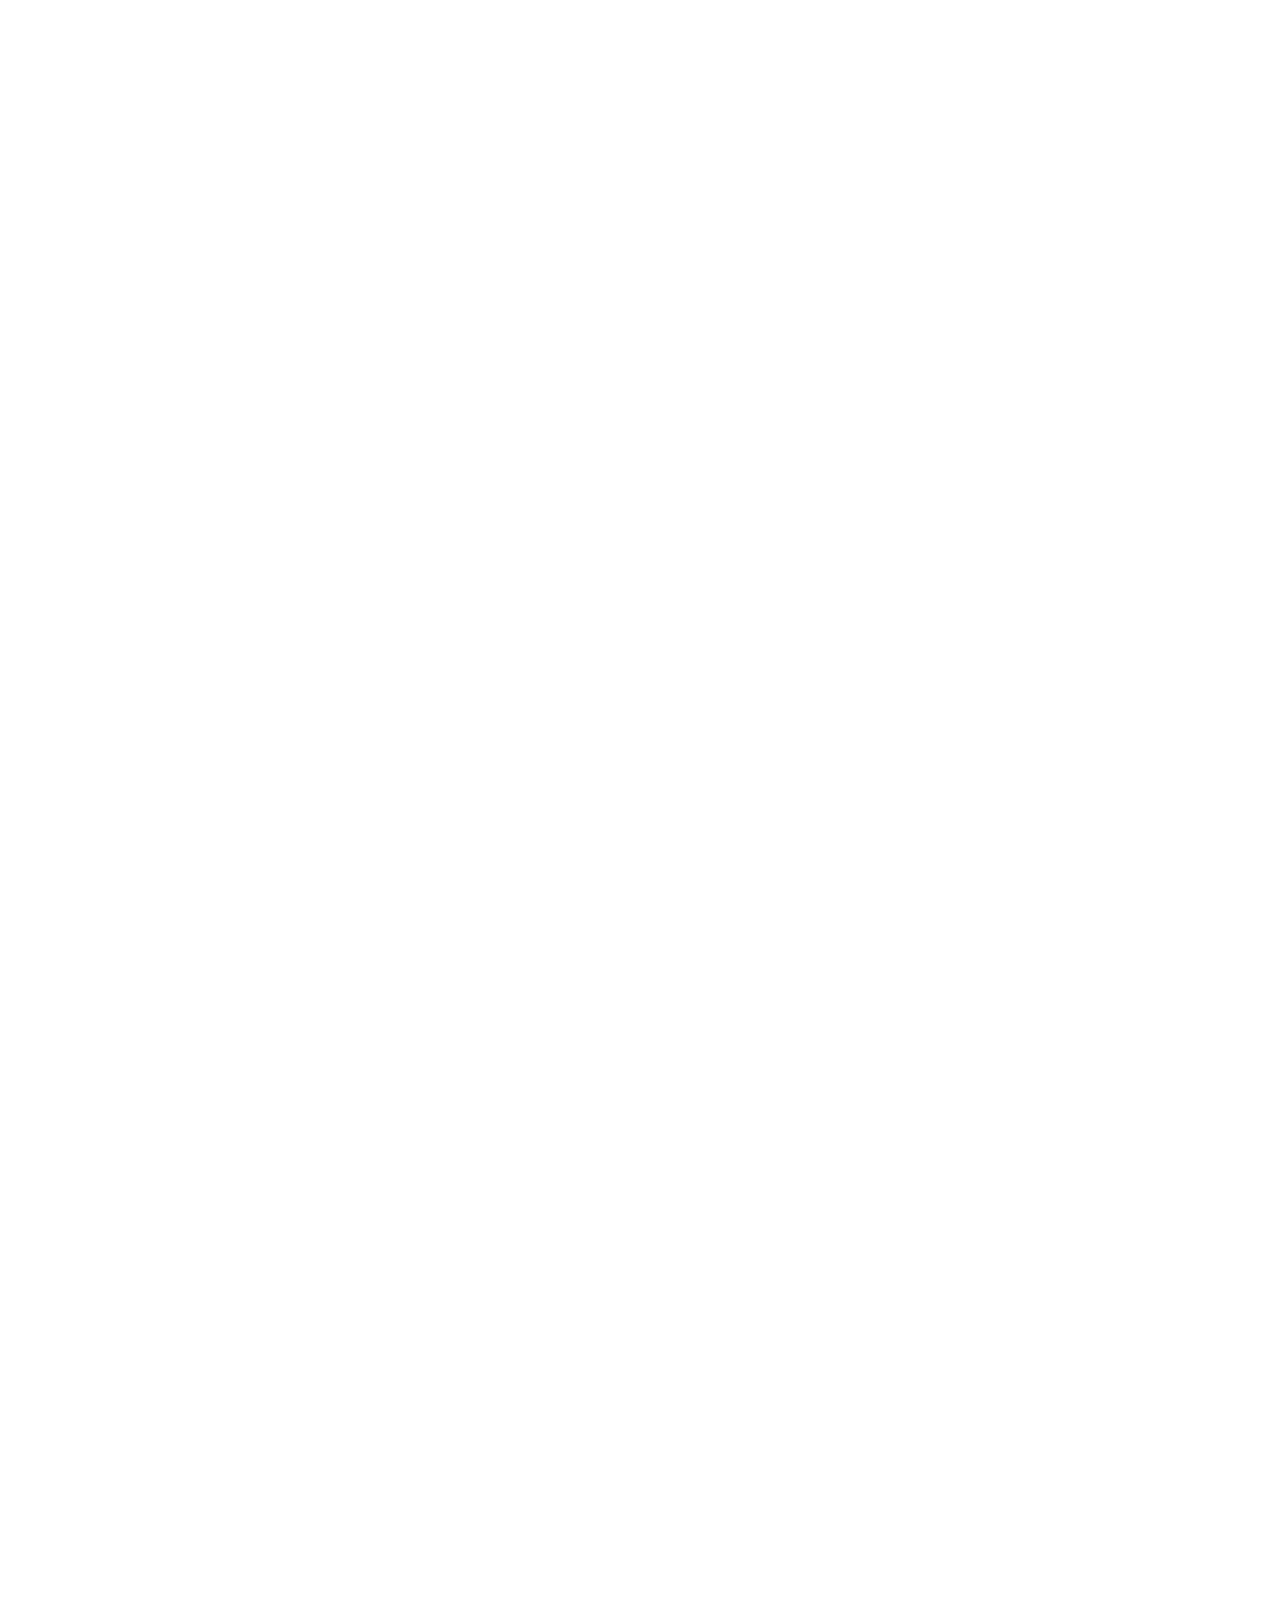
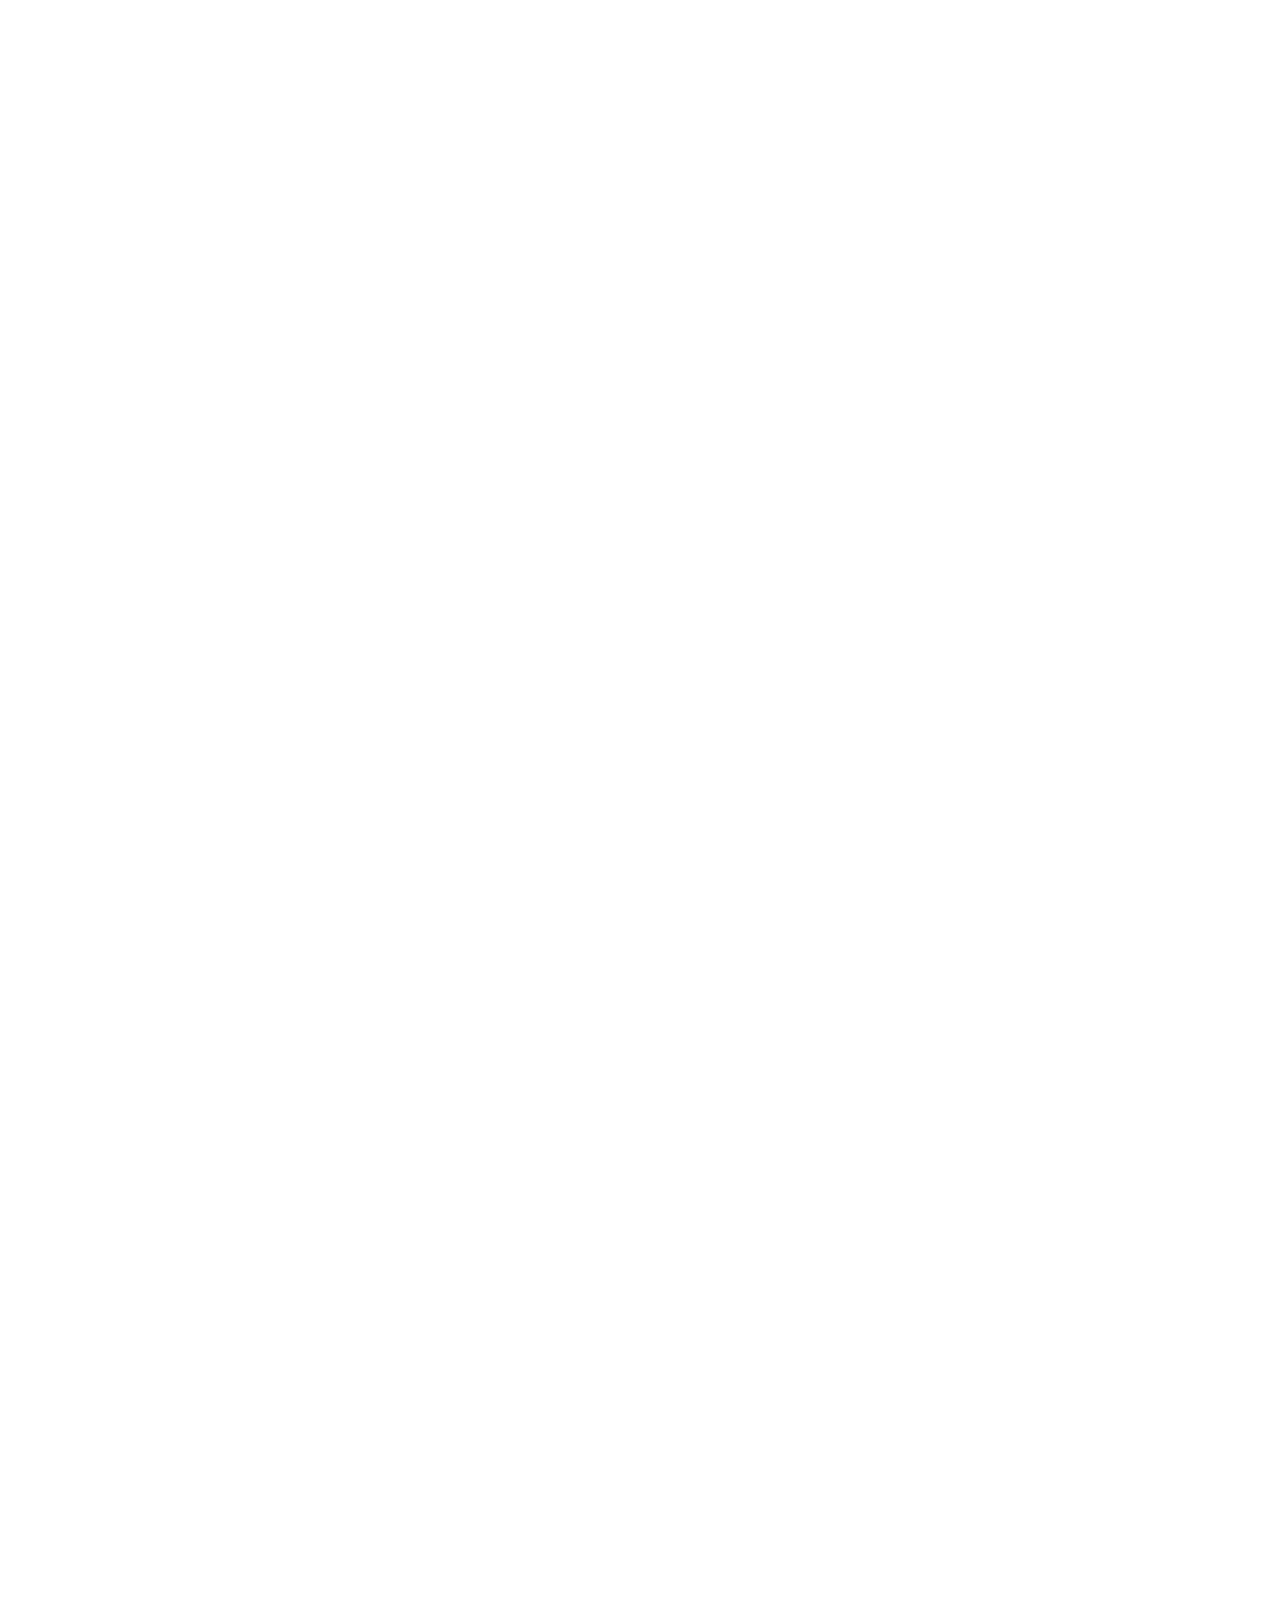
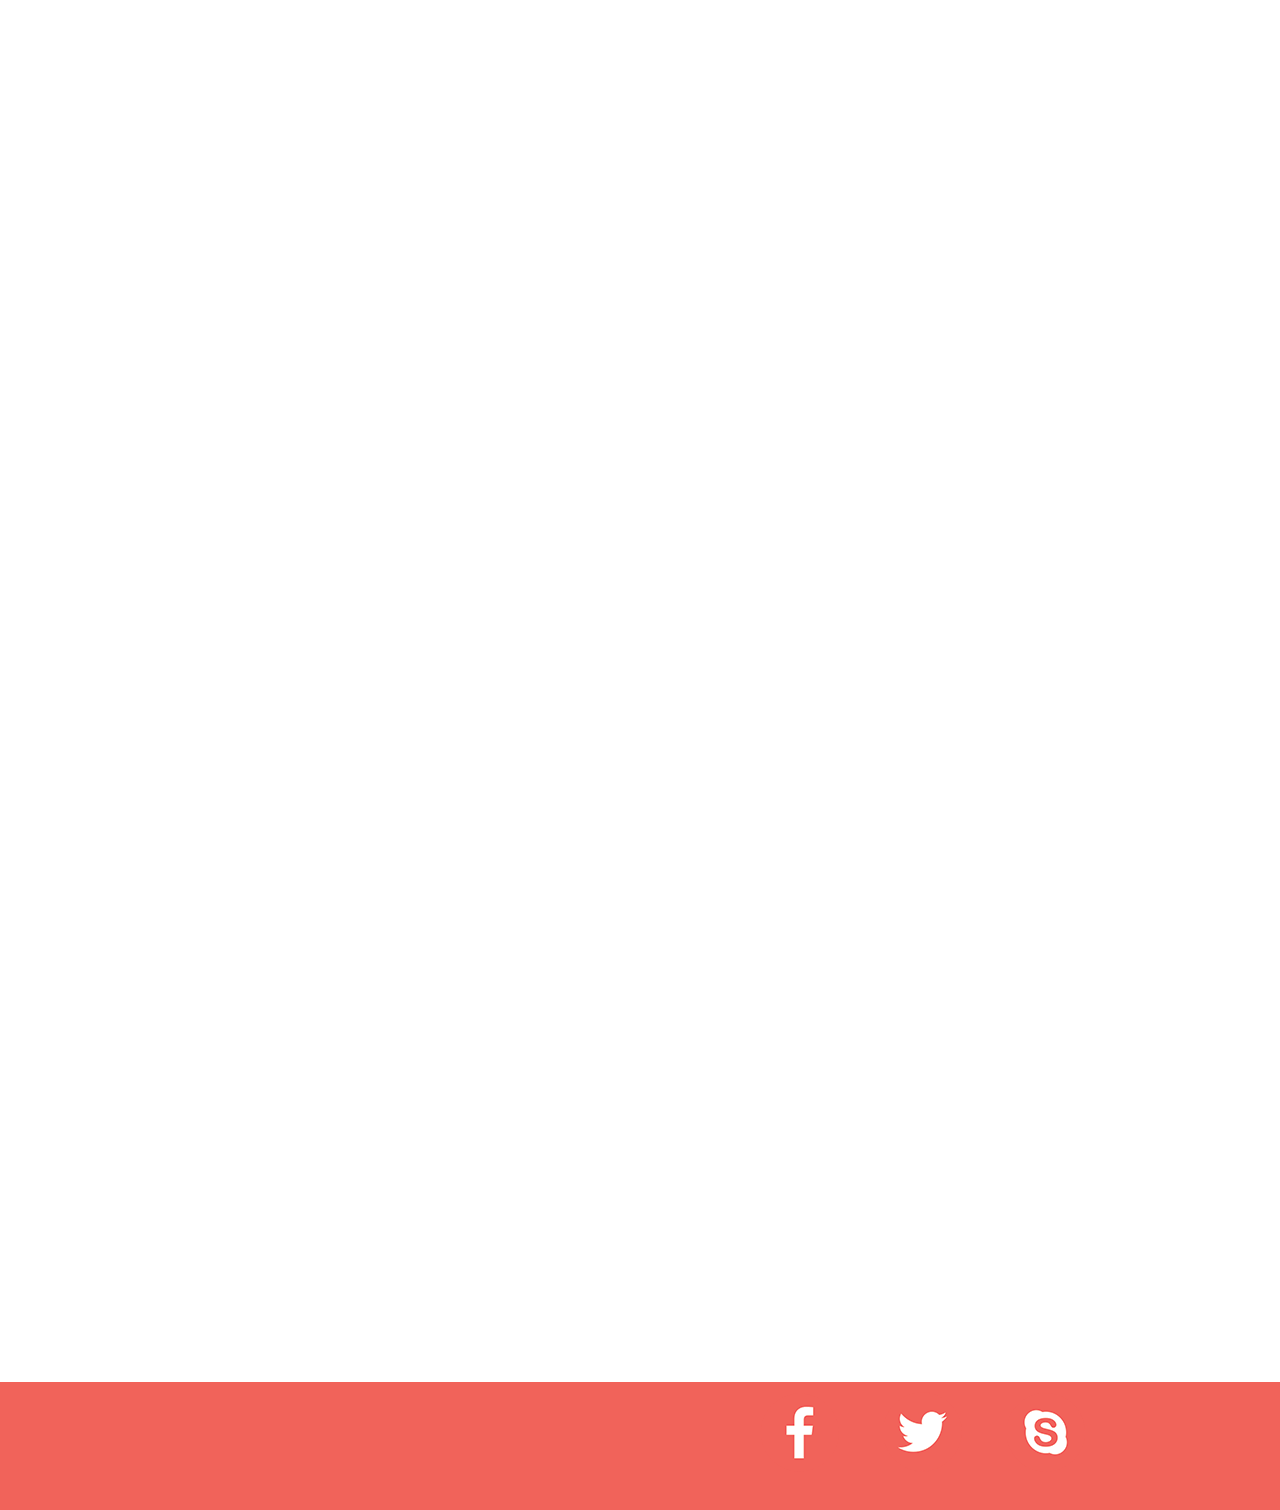
==== commit 8aaeb4c9: "fix footer jump" ====
--- a/web/index.html
+++ b/web/index.html
@@ -172,9 +172,9 @@
     <div class="footer-block">
         <div class="min-width">
             <ul>
-                <li class="icon-social skype"></li>
-                <li class="icon-social twitter"></li>
-                <!--<li class="icon-social facebook"></li>-->
+                <a href="skype:julfy2"><li class="icon-social skype" ></li></a>
+                <a href="https://twitter.com/Revolution_Soft"><li class="icon-social twitter"></li></a>
+                <a href="https://www.facebook.com/profile.php?id=100010075234079"><li class="icon-social facebook"></li></a>
                 <!--<li class="icon-social instagram"></li>-->
 
             </ul>
--- a/web/css/fonts.css
+++ b/web/css/fonts.css
@@ -1,8 +1,21 @@
 @font-face {
     font-family: Reef-bold;
     src: url(../fonts/Reef.otf);
+    src: url('../fonts/Reef.eot');
+    src: url('../fonts/Reef.eot') format('embedded-opentype'),
+    url('../fonts/Reef.woff2') format('woff2'),
+    url('../fonts/Reef.woff') format('woff'),
+    url('../fonts/Reef.ttf') format('truetype'),
+    url('../fonts/Reef.svg#Reef') format('svg');
 }
-@font-face{
+
+@font-face {
     font-family: Maxwell-bold;
     src: url(../fonts/MAXWELL+BOLD.ttf);
+    src: url('../fonts/MAXWELL_BOLD.eot');
+    src: url('../fonts/MAXWELL_BOLD.eot') format('embedded-opentype'),
+    url('../fonts/MAXWELL_BOLD.woff2') format('woff2'),
+    url('../fonts/MAXWELL_BOLD.woff') format('woff'),
+    url('../fonts/MAXWELL_BOLD.ttf') format('truetype'),
+    url('../fonts/MAXWELL_BOLD.svg#MAXWELL_BOLD') format('svg');
 }--- a/web/css/main.css
+++ b/web/css/main.css
@@ -87,6 +87,7 @@
 }
 .content {
   position: relative;
+  overflow: hidden;
   height: 70%;
   max-width: 980px;
   min-width: 980px;
@@ -263,7 +264,8 @@
   background-position: -436px -162px;
 }
 .icon-social {
-  float: left;
+  float: right;
+  margin: 10px 44px 0 0;
   background-image: url("../images/sprite.png");
   width: 79px;
   height: 80px;
@@ -274,14 +276,16 @@
 .icon-social.skype:hover {
   background-position: -79px -240px;
 }
-/*&.facebook
-      background-position 0 -160px
-  &:hover
-      background-position -79px -240px*/
-.twitter {
+.icon-social.facebook {
+  background-position: 0 -160px;
+}
+.icon-social:hover {
+  background-position: -80px -160px;
+}
+.icon-social.twitter {
   background-position: 0 -320px;
 }
-.twitter:hover {
+.icon-social.twitter:hover {
   background-position: -80px -320px;
 }
 /**** PAGES ****/
@@ -319,6 +323,7 @@
   left: 0;
 }
 .company-info-slider-holder.rel {
+  top: 0;
   left: 0;
   position: relative;
 }
@@ -342,7 +347,6 @@
   font-size: 23px;
   color: #fff;
   text-align: center;
-  text-transform: uppercase;
 }
 .company-info-slider .slide.is-active {
   z-index: 1;
@@ -440,6 +444,11 @@
   float: left;
   margin: 0 0 0 32px;
 }
+.services {
+  width: 980px;
+  height: 100%;
+  overflow: hidden;
+}
 .services li {
   float: left;
   margin-right: 110px;
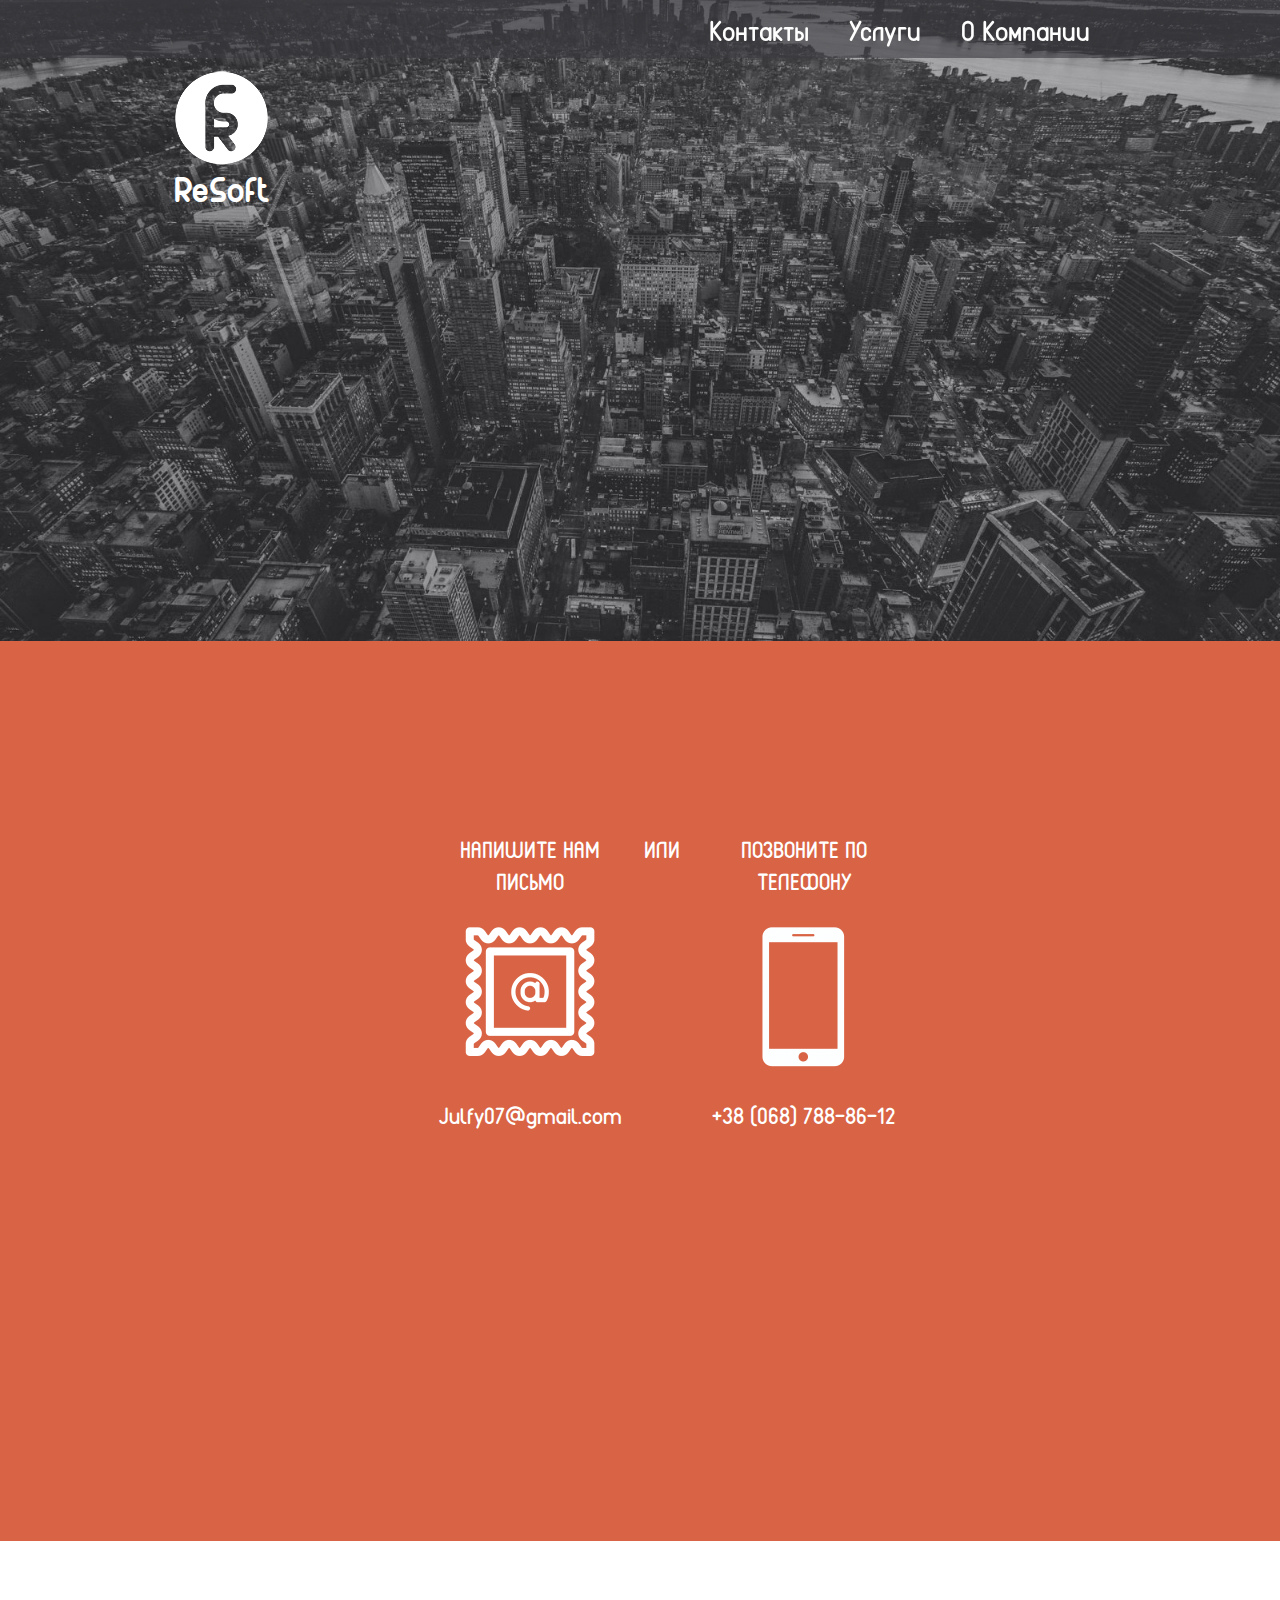
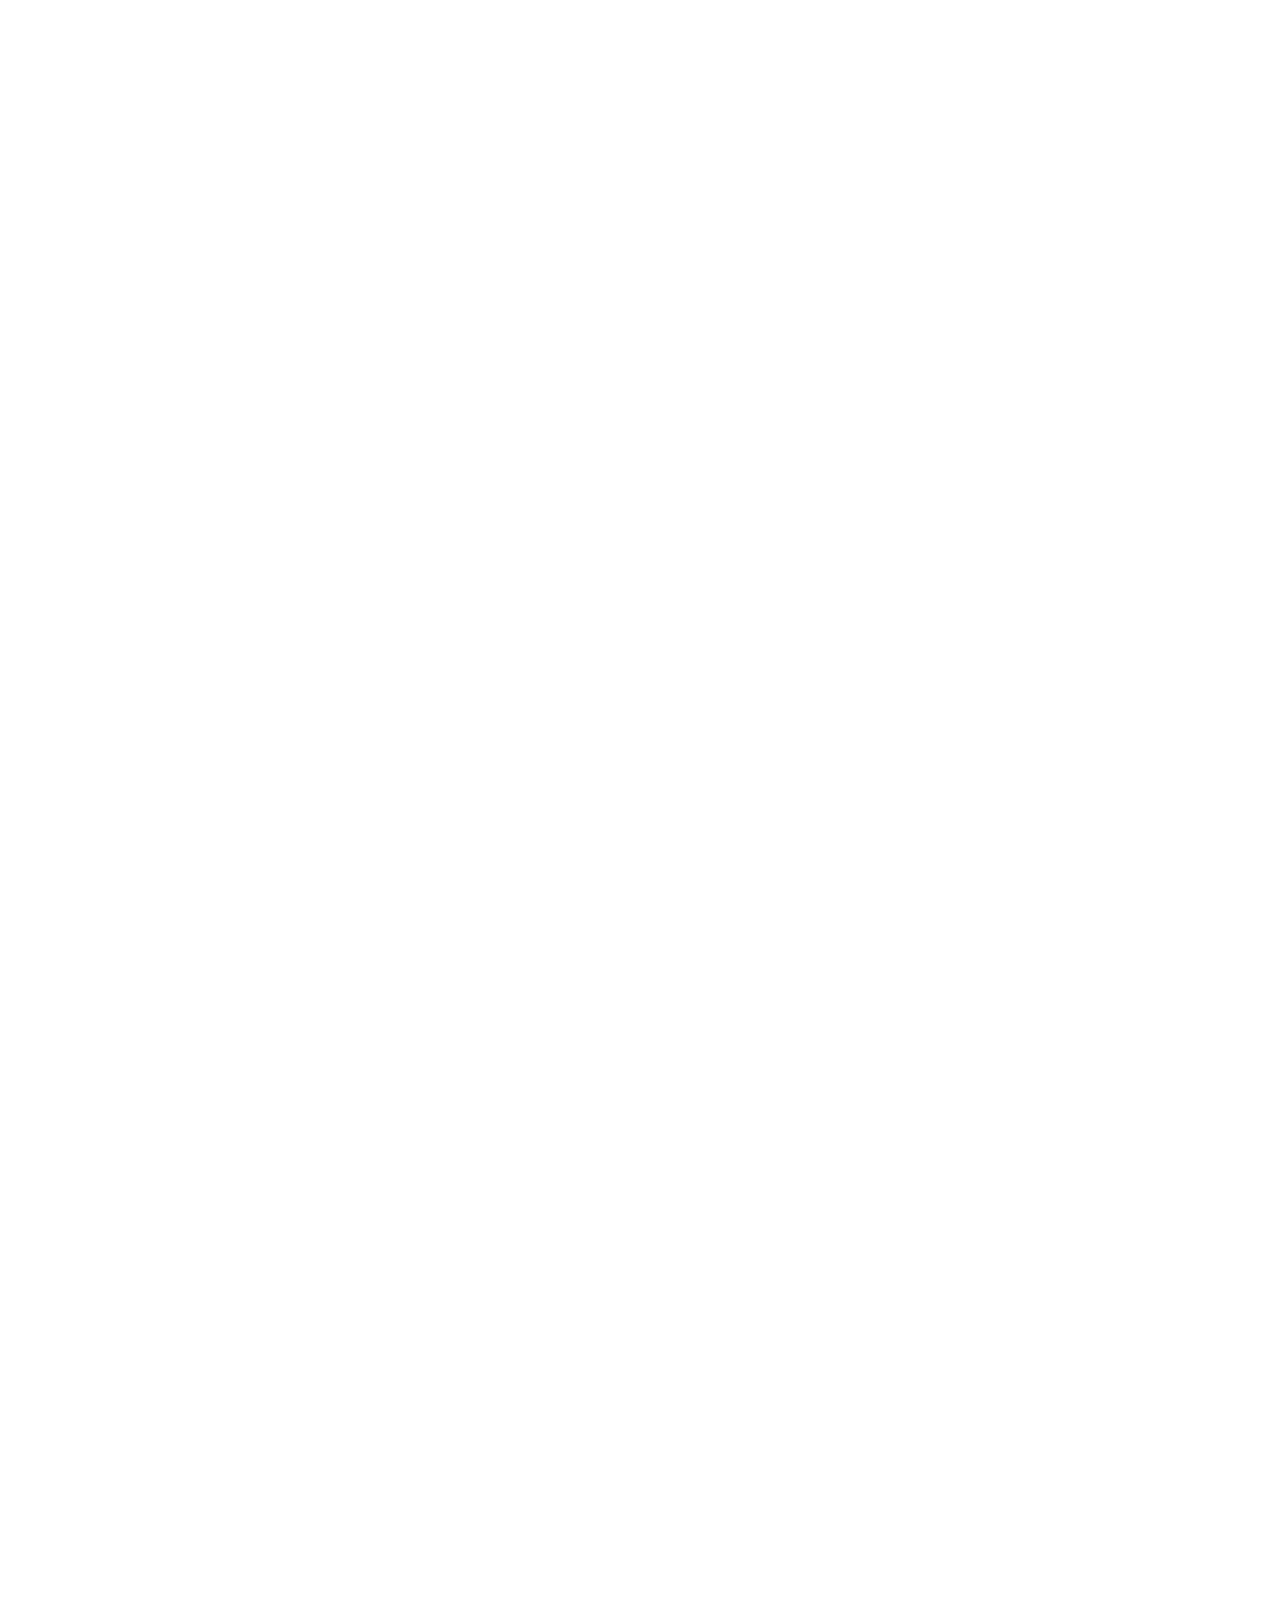
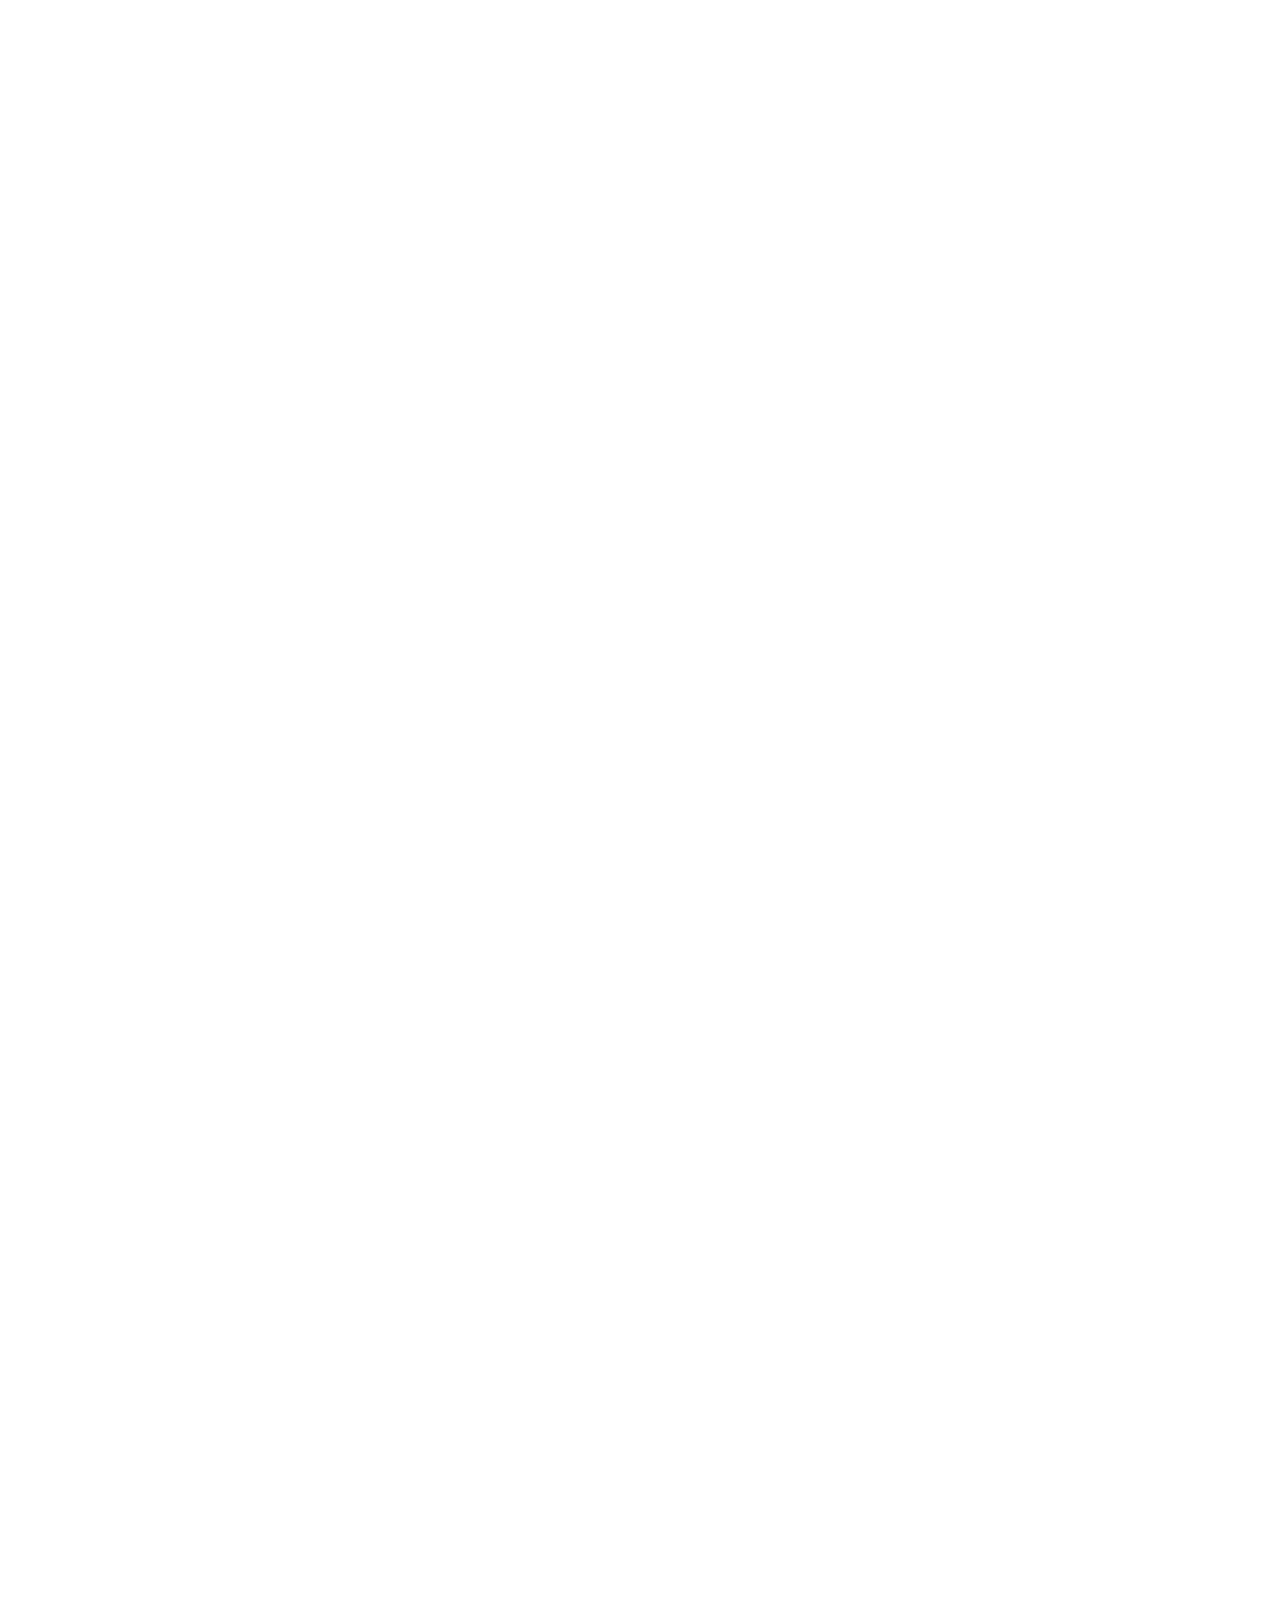
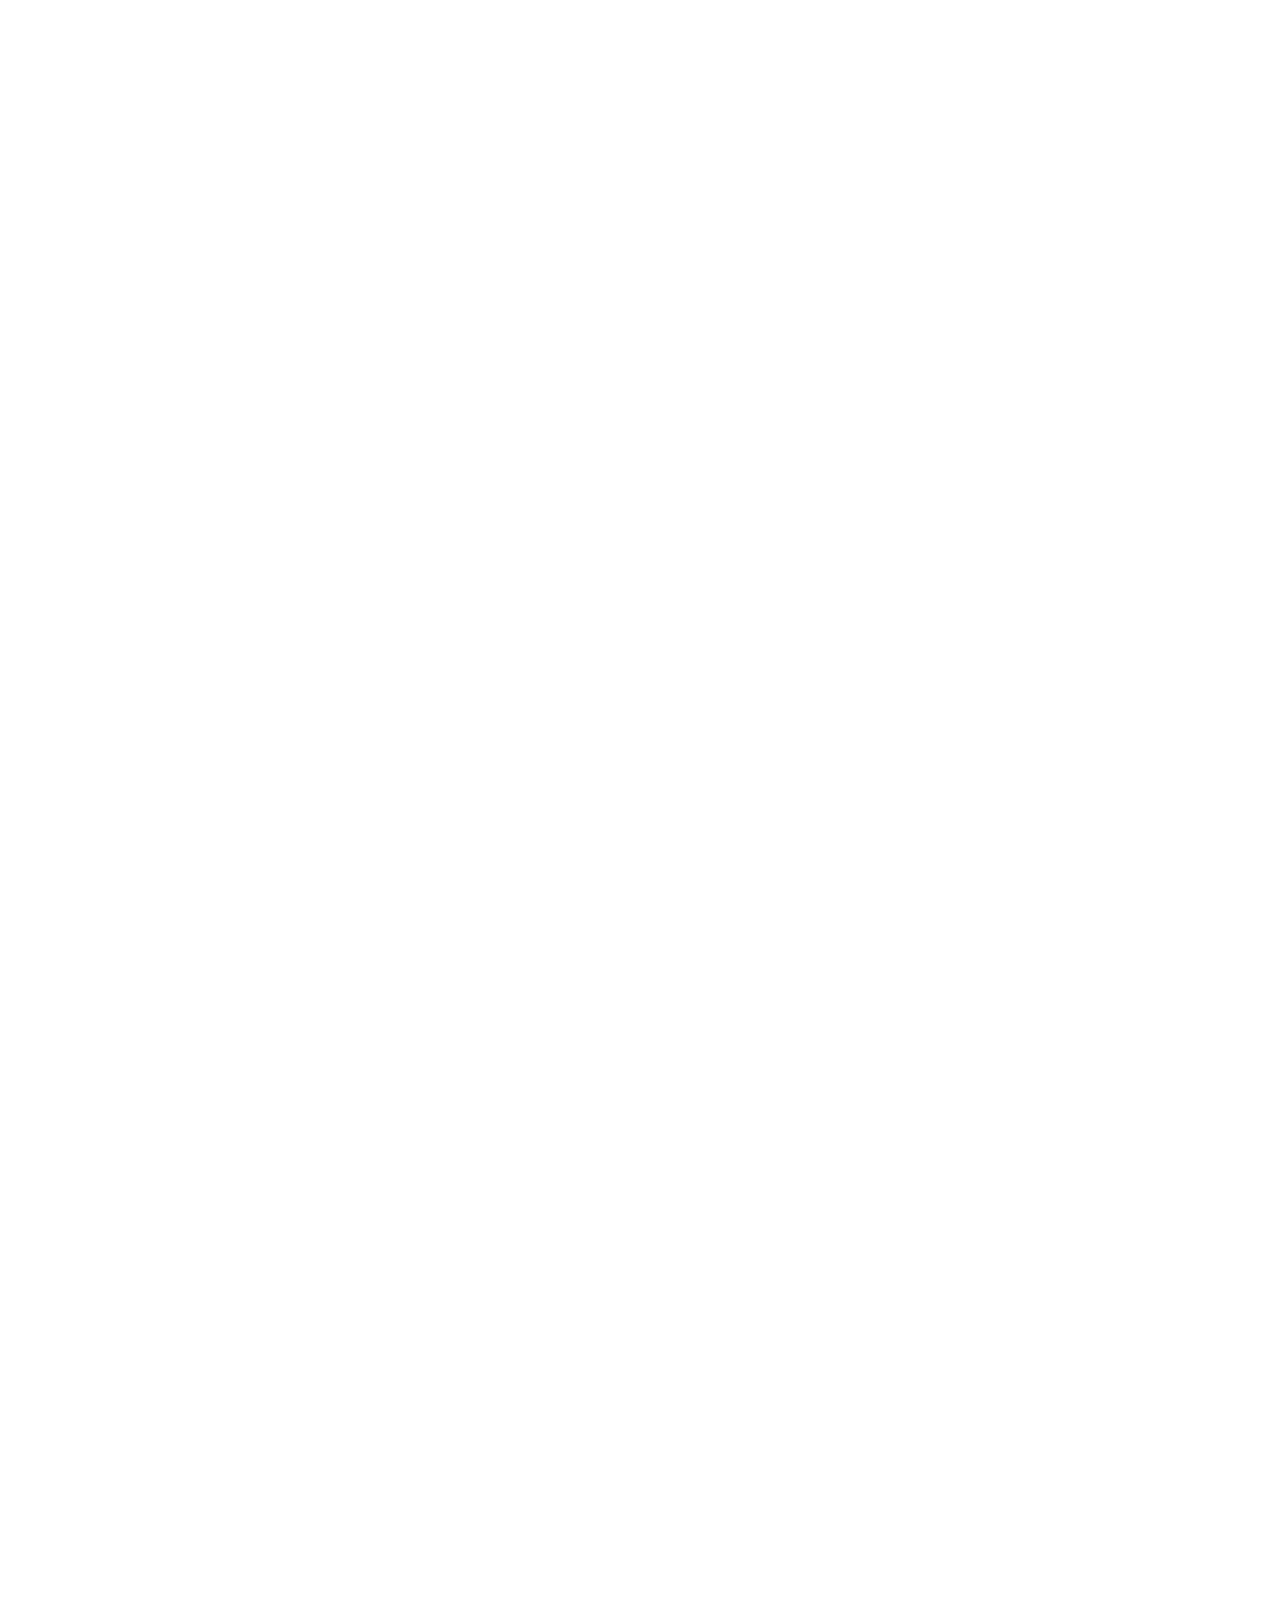
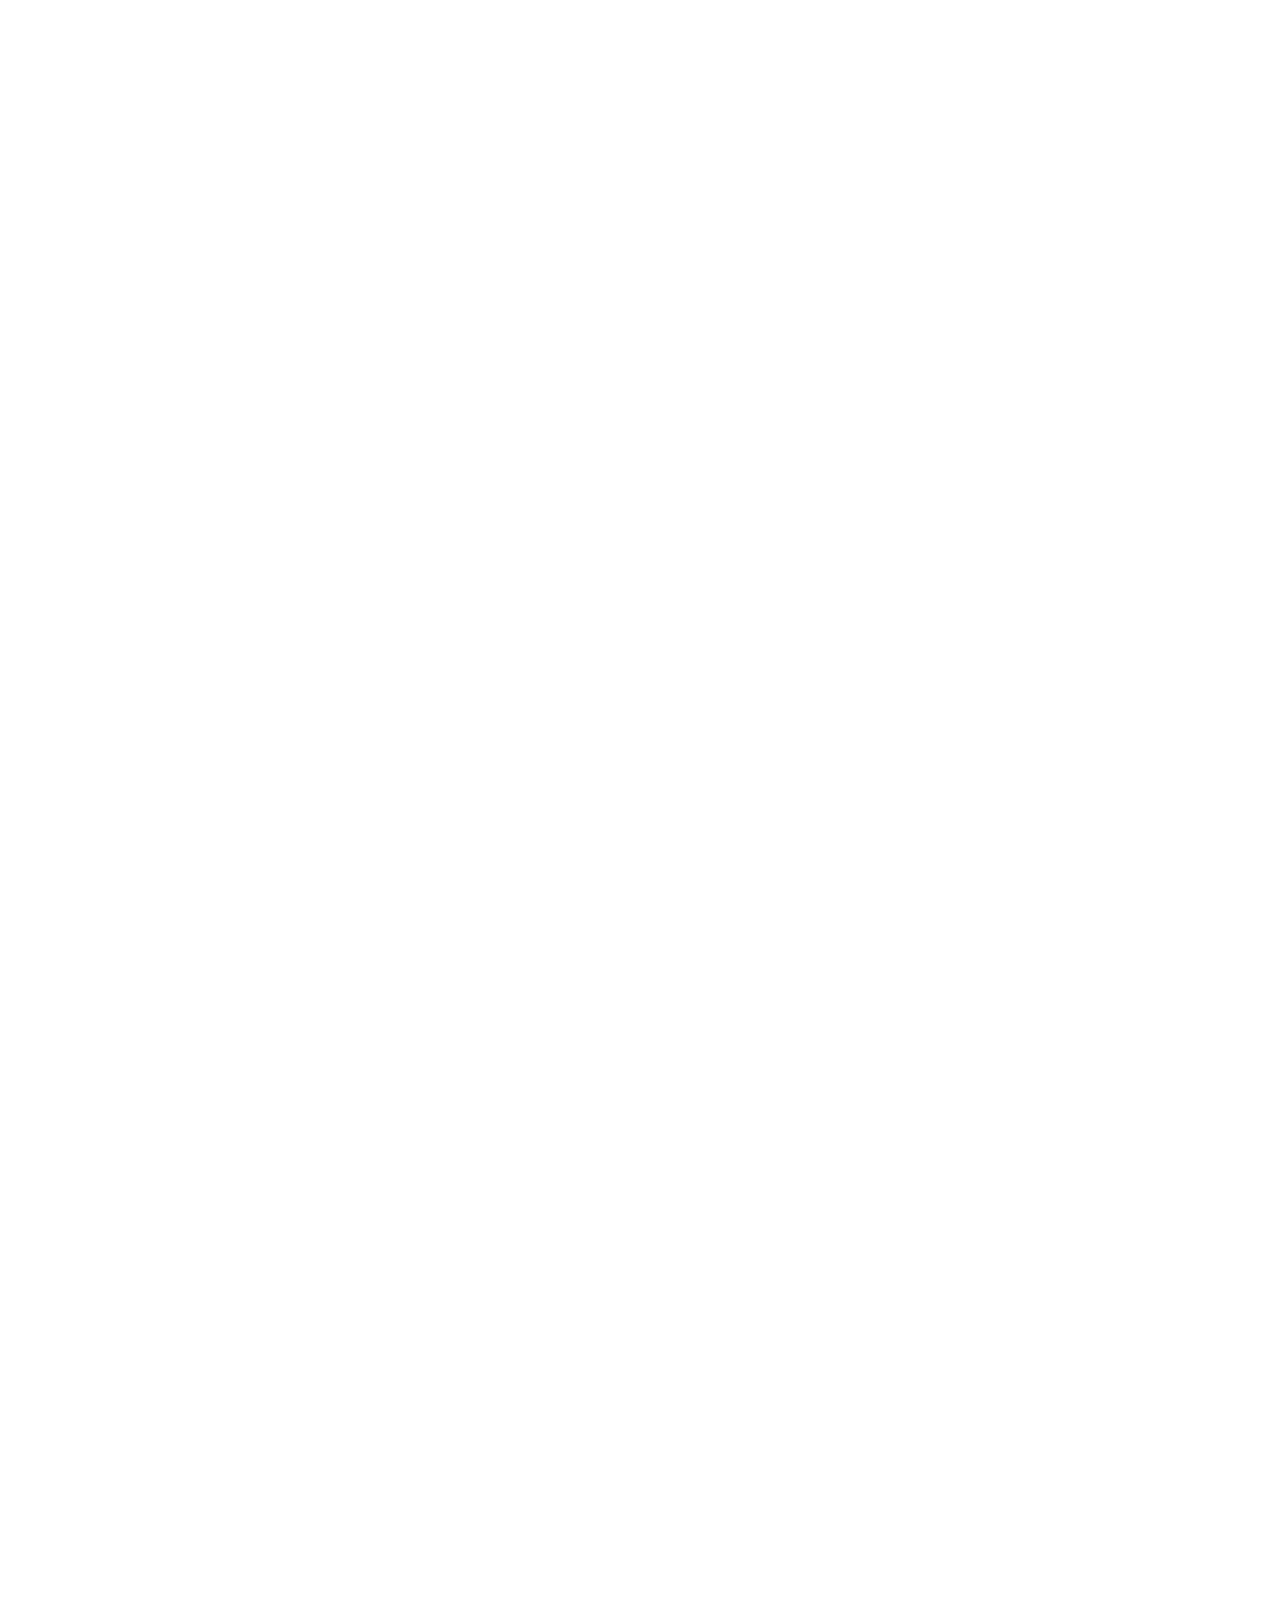
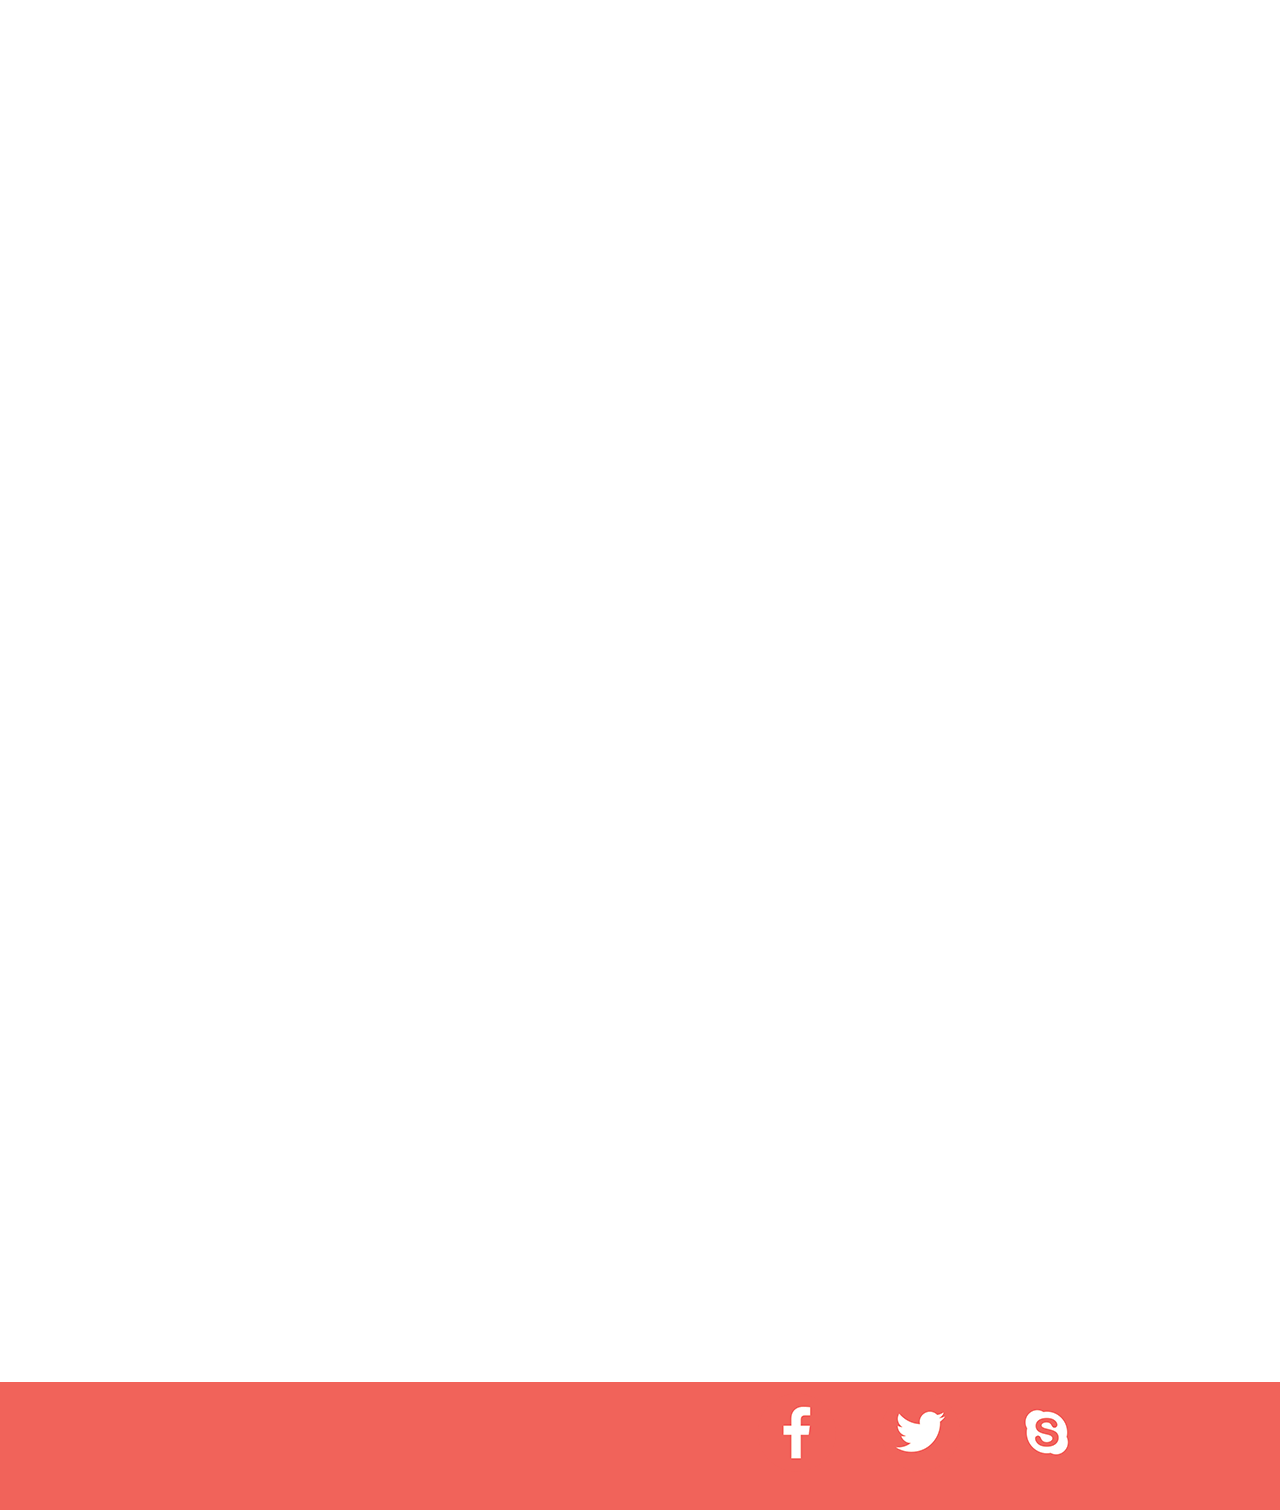
==== commit 934fb79a: "fix resize" ====
--- a/web/index.html
+++ b/web/index.html
@@ -59,114 +59,113 @@
                     </div>
                 </div>
             </div>
-
-        <div class="company-info-slider-holder">
-            <ul class="company-info-slider">
-                <li id="#contacts" class="slide slide-0">
-                    <div class="content">
-                        <div class="post">
-                            <p>НАПИШИТЕ НАМ <br/> ПИСЬМО</p>
-                            <i class="slides-icons icon-post"></i>
-                            <p>Julfy07@gmail.com</p>
-                        </div>
-                        <p class="or">ИЛИ</p>
-                        <div class="tel">
-                            <p>ПОЗВОНИТЕ ПО<br/> ТЕЛЕФОНУ</p>
-                            <i class="slides-icons icon-tel"></i>
-                            <p>+38 (068) 788-86-12</p>
-                        </div>
-                    </div>
-                </li>
-                <li id="#about-us" class="slide slide-1">
-                    <div class="content">
-                        <p>ОБГОВОРИМ ОБЪЕМ <br/>И СРОКИ РАБОТ</p>
-                        <i class="slides-icons icon-slide-1"></i>
-                    </div>
-
-                </li>
-                <li class="slide slide-2">
-                    <div class="content">
-                        <p>МЫ ПРИДУМАЕМ <br/>ЯРКУЮ ИДЕЮ</p>
-                        <i class="slides-icons icon-slide-2"></i>
-                    </div>
-                </li>
-                <li class="slide slide-3">
-                    <div class="content">
-                        <p>НАЙДЕМ И СИСТЕМАТЕЗИРУЕМ <br/>ИНФОРМАЦИЮ</p>
-                        <i class="slides-icons icon-slide-3"></i>
-                    </div>
-                </li>
-                <li class="slide slide-4">
-                    <div class="content">
-                        <p>ПРЕДЛОЖИМ НЕСКОЛЬКО ВАРИАНТОВ <br/>ВИЗУАЛЬНОГО РЕШЕНИЯ</p>
-                        <i class="slides-icons icon-slide-4 left"></i>
-                        <i class="slides-icons icon-slide-4 center"></i>
-                        <i class="slides-icons icon-slide-4 right"></i>
-                    </div>
-                </li>
-                <li class="slide slide-5">
-                    <div class="content">
-                        <p>CОГЛАСУЕМ СТОИМОСТЬ РАБОТ<br/>И ДОЖДЕМСЯ ПРЕДОПЛАТЫ</p>
-                        <i class="slides-icons icon-slide-5"></i>
-                    </div>
-                </li>
-                <li class="slide slide-6">
-                    <div class="content">
-                        <p>УТВЕРДИМ ЭСКИЗ</p>
-                        <i class="slides-icons icon-slide-6"></i>
-                    </div>
-                </li>
-                <li class="slide slide-7">
-                    <div class="content">
-                        <p>СДАДИМ РАБОТУ В СРОК</p>
-                        <i class="slides-icons icon-slide-7"></i>
-                    </div>
-                </li>
-                <li id="#services" class="slide slide-8">
-                    <div class="content">
-                        <ul class="services">
-                            <li>
-                                <div class="image-holder">
-                                    <i class="icon-service create-design"></i>
-                                </div>
-                                <h3>Создание дизайна</h3>
-                                <span class="text-services">
-                                    Дизайн сайтов <br>
-                                    Адаптивный дизайн <br>
-                                    Фирменный стиль <br>
-                                    Печатная реклама<br>
-                                </span>
-
-                            </li>
-                            <li>
-                                <div class="image-holder">
-                                    <i class="icon-service technical-support"></i>
-                                </div>
-                                <h3>Техническая поддержка</h3>
-                                <span class="text-services">
-                                    Регистрация домена <br>
-                                    Резервное копирование <br>
-                                    Administration of networks <br>
-                                    Support Cisco systems<br>
-                                </span>
-                            </li>
-                            <li>
-                                <div class="image-holder">
-                                    <i class="icon-service create-web"></i>
-                                </div>
-                                <h3>Создание сайтов</h3>
-                                <span class="text-services">
-                                    Сайты для малого бизнеса <br>
-                                    Корпоративные сайты <br>
-                                    Создание порталов <br>
-                                    Landing page<br>
-                                </span>
-                            </li>
-                        </ul>
-                    </div>
-                </li>
-            </ul>
-        </div>
+            <div class="company-info-slider-holder">
+                <ul class="company-info-slider">
+                    <li id="#contacts" class="slide slide-0">
+                        <div class="content">
+                            <div class="post">
+                                <p>НАПИШИТЕ НАМ <br/> ПИСЬМО</p>
+                                <i class="slides-icons icon-post"></i>
+                                <p>Julfy07@gmail.com</p>
+                            </div>
+                            <p class="or">ИЛИ</p>
+                            <div class="tel">
+                                <p>ПОЗВОНИТЕ ПО<br/> ТЕЛЕФОНУ</p>
+                                <i class="slides-icons icon-tel"></i>
+                                <p>+38 (068) 788-86-12</p>
+                            </div>
+                        </div>
+                    </li>
+                    <li id="#about-us" class="slide slide-1">
+                        <div class="content">
+                            <p>ОБГОВОРИМ ОБЪЕМ <br/>И СРОКИ РАБОТ</p>
+                            <i class="slides-icons icon-slide-1"></i>
+                        </div>
+
+                    </li>
+                    <li class="slide slide-2">
+                        <div class="content">
+                            <p>МЫ ПРИДУМАЕМ <br/>ЯРКУЮ ИДЕЮ</p>
+                            <i class="slides-icons icon-slide-2"></i>
+                        </div>
+                    </li>
+                    <li class="slide slide-3">
+                        <div class="content">
+                            <p>НАЙДЕМ И СИСТЕМАТЕЗИРУЕМ <br/>ИНФОРМАЦИЮ</p>
+                            <i class="slides-icons icon-slide-3"></i>
+                        </div>
+                    </li>
+                    <li class="slide slide-4">
+                        <div class="content">
+                            <p>ПРЕДЛОЖИМ НЕСКОЛЬКО ВАРИАНТОВ <br/>ВИЗУАЛЬНОГО РЕШЕНИЯ</p>
+                            <i class="slides-icons icon-slide-4 left"></i>
+                            <i class="slides-icons icon-slide-4 center"></i>
+                            <i class="slides-icons icon-slide-4 right"></i>
+                        </div>
+                    </li>
+                    <li class="slide slide-5">
+                        <div class="content">
+                            <p>CОГЛАСУЕМ СТОИМОСТЬ РАБОТ<br/>И ДОЖДЕМСЯ ПРЕДОПЛАТЫ</p>
+                            <i class="slides-icons icon-slide-5"></i>
+                        </div>
+                    </li>
+                    <li class="slide slide-6">
+                        <div class="content">
+                            <p>УТВЕРДИМ ЭСКИЗ</p>
+                            <i class="slides-icons icon-slide-6"></i>
+                        </div>
+                    </li>
+                    <li class="slide slide-7">
+                        <div class="content">
+                            <p>СДАДИМ РАБОТУ В СРОК</p>
+                            <i class="slides-icons icon-slide-7"></i>
+                        </div>
+                    </li>
+                    <li id="#services" class="slide slide-8">
+                        <div class="content">
+                            <ul class="services">
+                                <li>
+                                    <div class="image-holder">
+                                        <i class="icon-service create-design"></i>
+                                    </div>
+                                    <h3>Создание дизайна</h3>
+                                    <span class="text-services">
+                                        Дизайн сайтов <br>
+                                        Адаптивный дизайн <br>
+                                        Фирменный стиль <br>
+                                        Печатная реклама<br>
+                                    </span>
+
+                                </li>
+                                <li>
+                                    <div class="image-holder">
+                                        <i class="icon-service technical-support"></i>
+                                    </div>
+                                    <h3>Техническая поддержка</h3>
+                                    <span class="text-services">
+                                        Регистрация домена <br>
+                                        Резервное копирование <br>
+                                        Administration of networks <br>
+                                        Support Cisco systems<br>
+                                    </span>
+                                </li>
+                                <li>
+                                    <div class="image-holder">
+                                        <i class="icon-service create-web"></i>
+                                    </div>
+                                    <h3>Создание сайтов</h3>
+                                    <span class="text-services">
+                                        Сайты для малого бизнеса <br>
+                                        Корпоративные сайты <br>
+                                        Создание порталов <br>
+                                        Landing page<br>
+                                    </span>
+                                </li>
+                            </ul>
+                        </div>
+                    </li>
+                </ul>
+            </div>
 
     </div>
     <div class="footer-block">
--- a/web/css/main.css
+++ b/web/css/main.css
@@ -81,7 +81,7 @@
 .min-width {
   position: relative;
   height: 100%;
-  max-width: 980px;
+  width: 980px;
   min-width: 980px;
   margin: 0 auto;
 }
@@ -89,7 +89,7 @@
   position: relative;
   overflow: hidden;
   height: 70%;
-  max-width: 980px;
+  width: 980px;
   min-width: 980px;
   margin: 15% auto;
 }
@@ -99,7 +99,7 @@
   height: 40px;
   background: url("../images/sprite.png") no-repeat;
   display: inline-block;
-  margin: 8px 0 0 50px;
+  margin: 8px 0 0 11px;
 }
 .icon.icon-resoft-logo {
   opacity: 0;
@@ -267,14 +267,14 @@
   float: right;
   margin: 10px 44px 0 0;
   background-image: url("../images/sprite.png");
-  width: 79px;
+  width: 80px;
   height: 80px;
 }
 .icon-social.skype {
-  background-position: 0 -240px;
+  background-position: 2px -240px;
 }
 .icon-social.skype:hover {
-  background-position: -79px -240px;
+  background-position: -80px -240px;
 }
 .icon-social.facebook {
   background-position: 0 -160px;
@@ -333,6 +333,7 @@
   position: relative;
 }
 .company-info-slider .slide {
+  width: 100%;
   position: absolute;
   margin: 0 auto;
   top: 0;
@@ -411,7 +412,7 @@
   background-size: cover;
 }
 .bg-picture .logo {
-  padding: 58px 0 0 52px;
+  padding: 58px 0 0 11px;
   text-align: center;
 }
 .bg-picture .logo .icon-logo-big {
@@ -476,7 +477,6 @@
 .services h3 {
   font-size: 28px;
   font-family: "Reef-bold", sans-serif;
-  text-align: center;
 }
 .services .text-services {
   display: inline-block;
